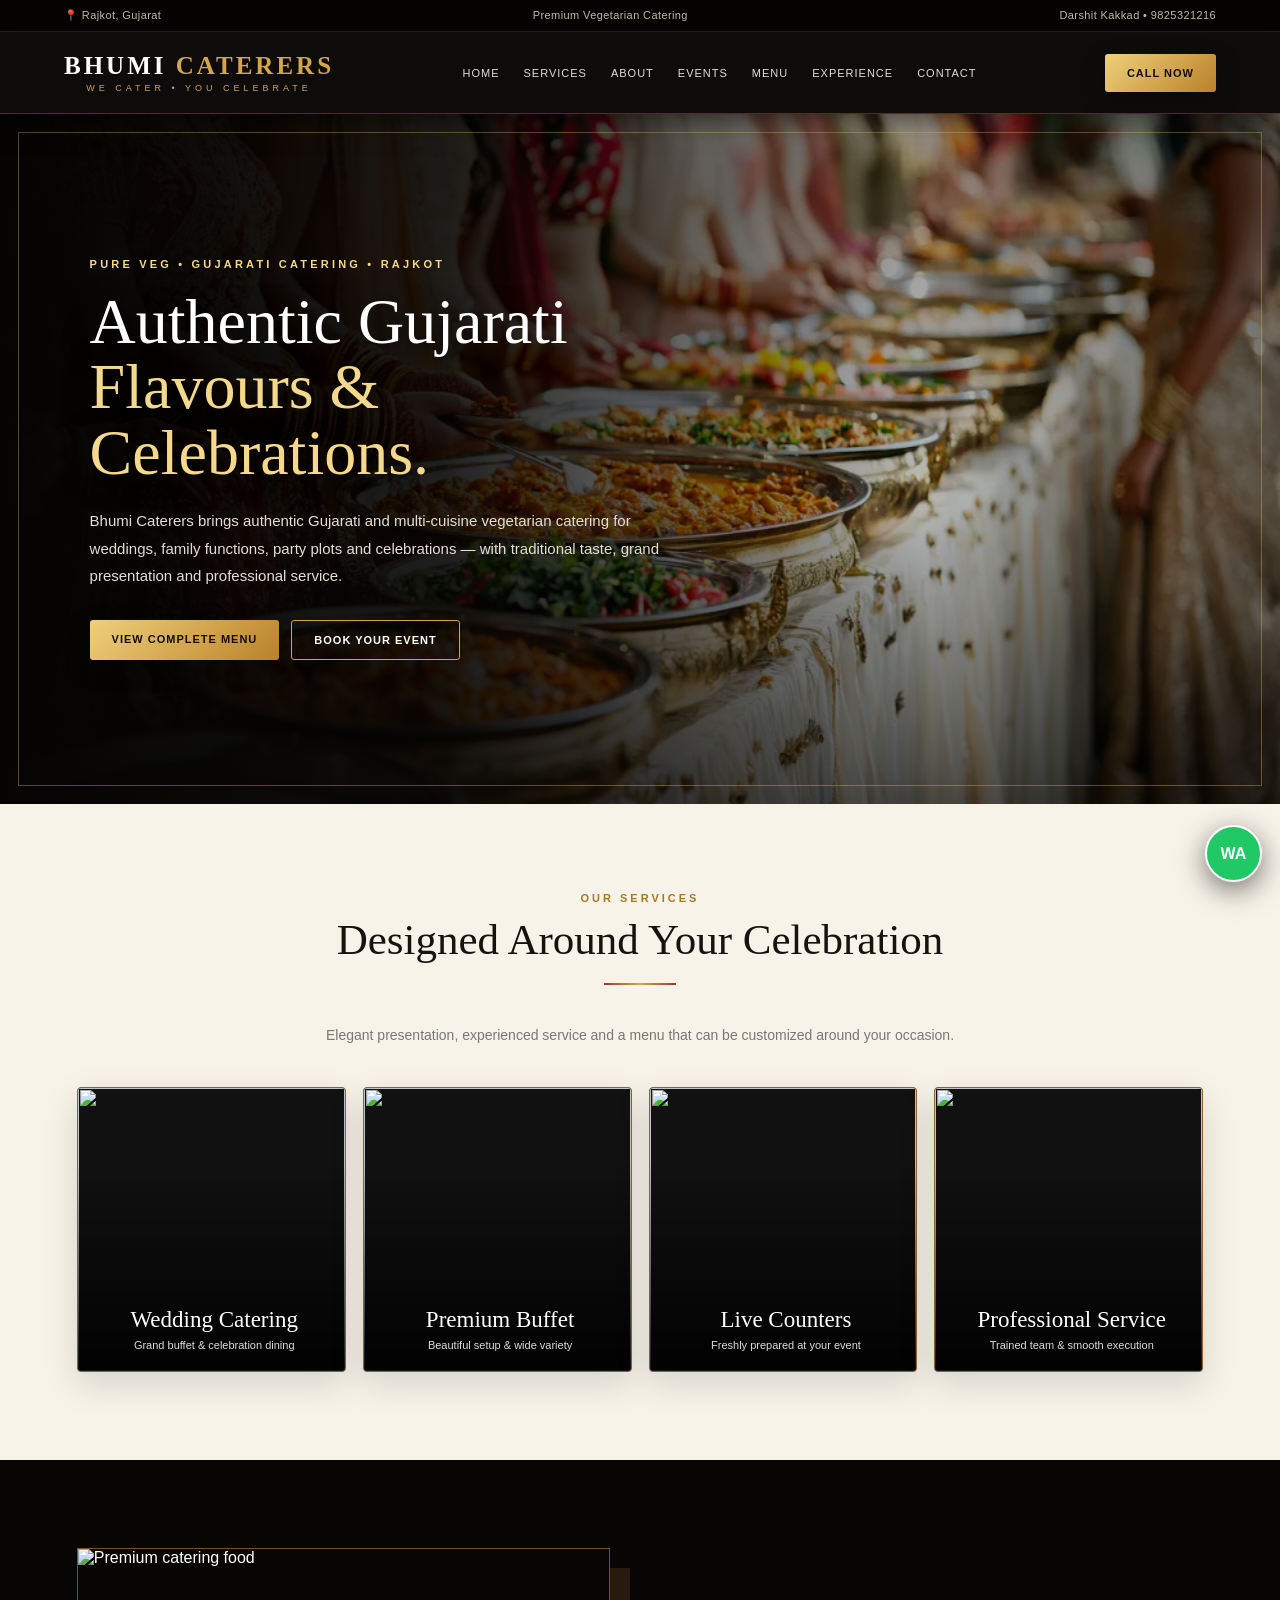
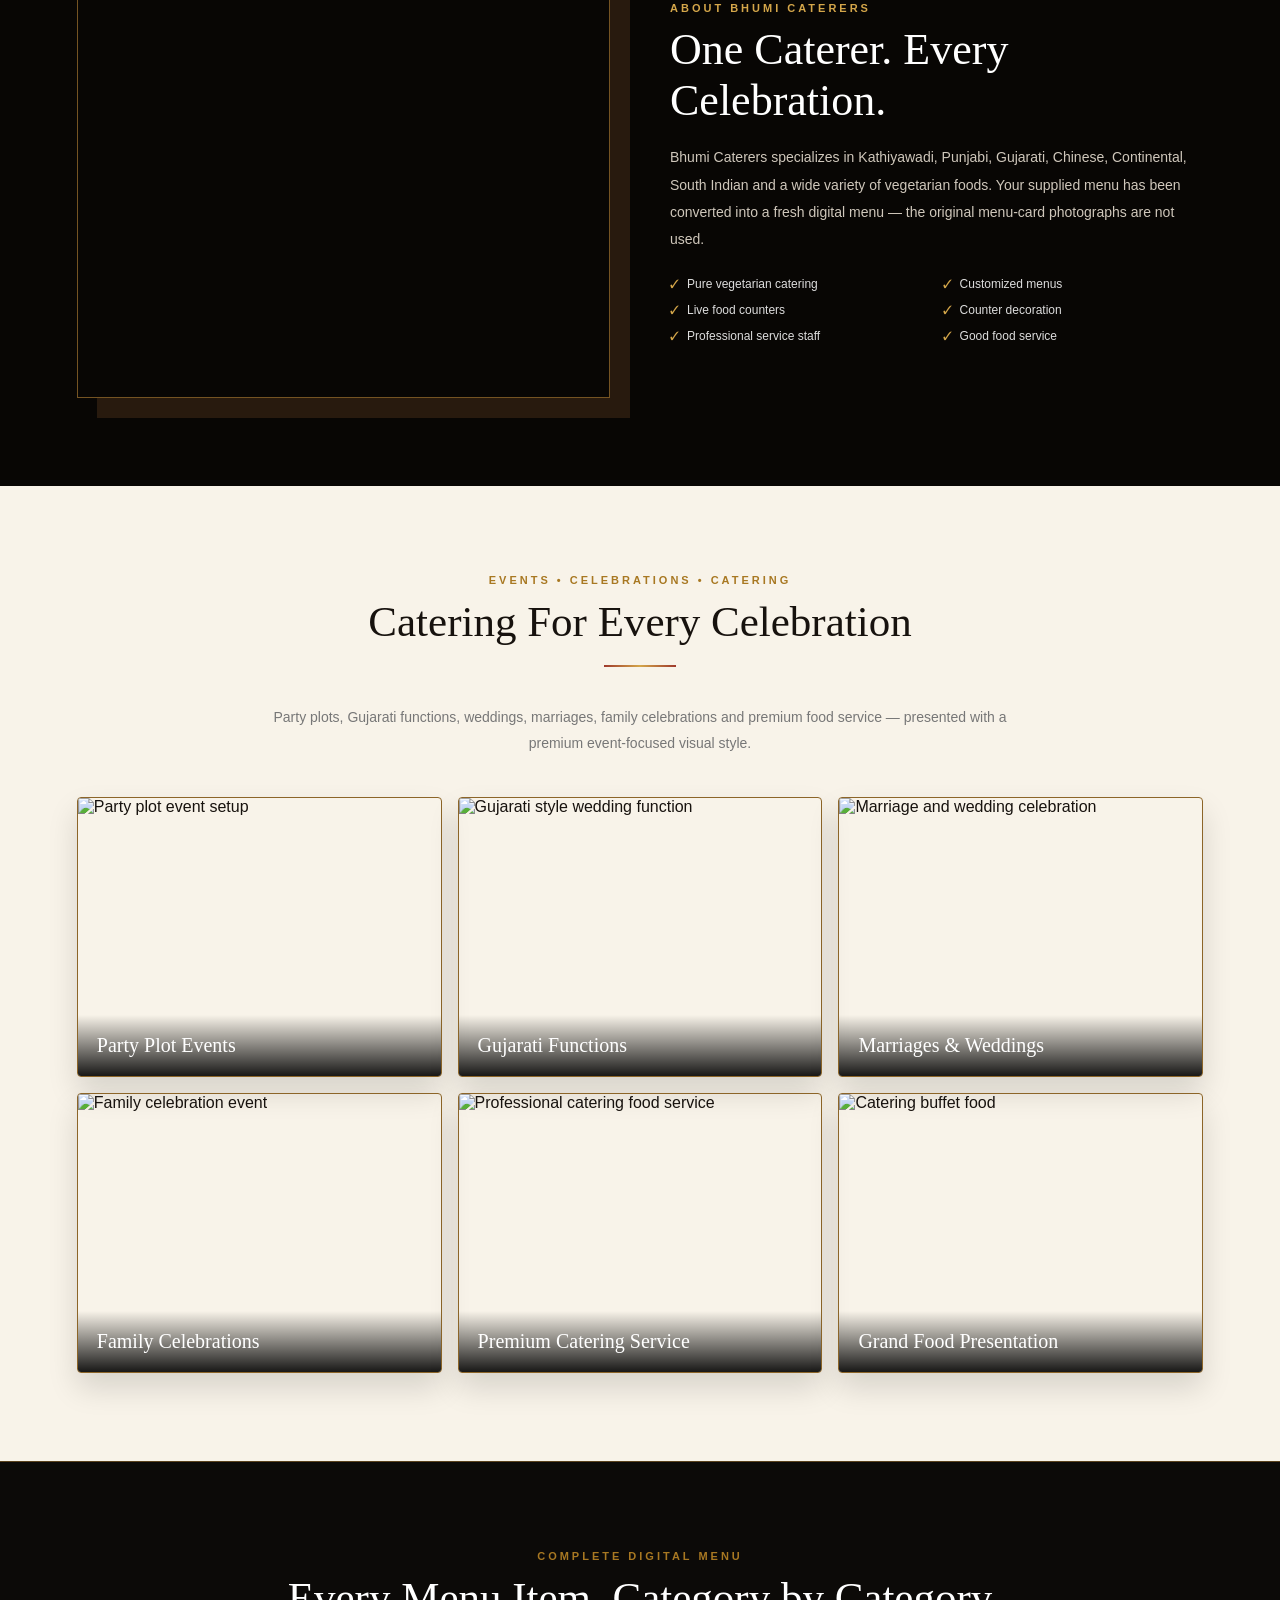
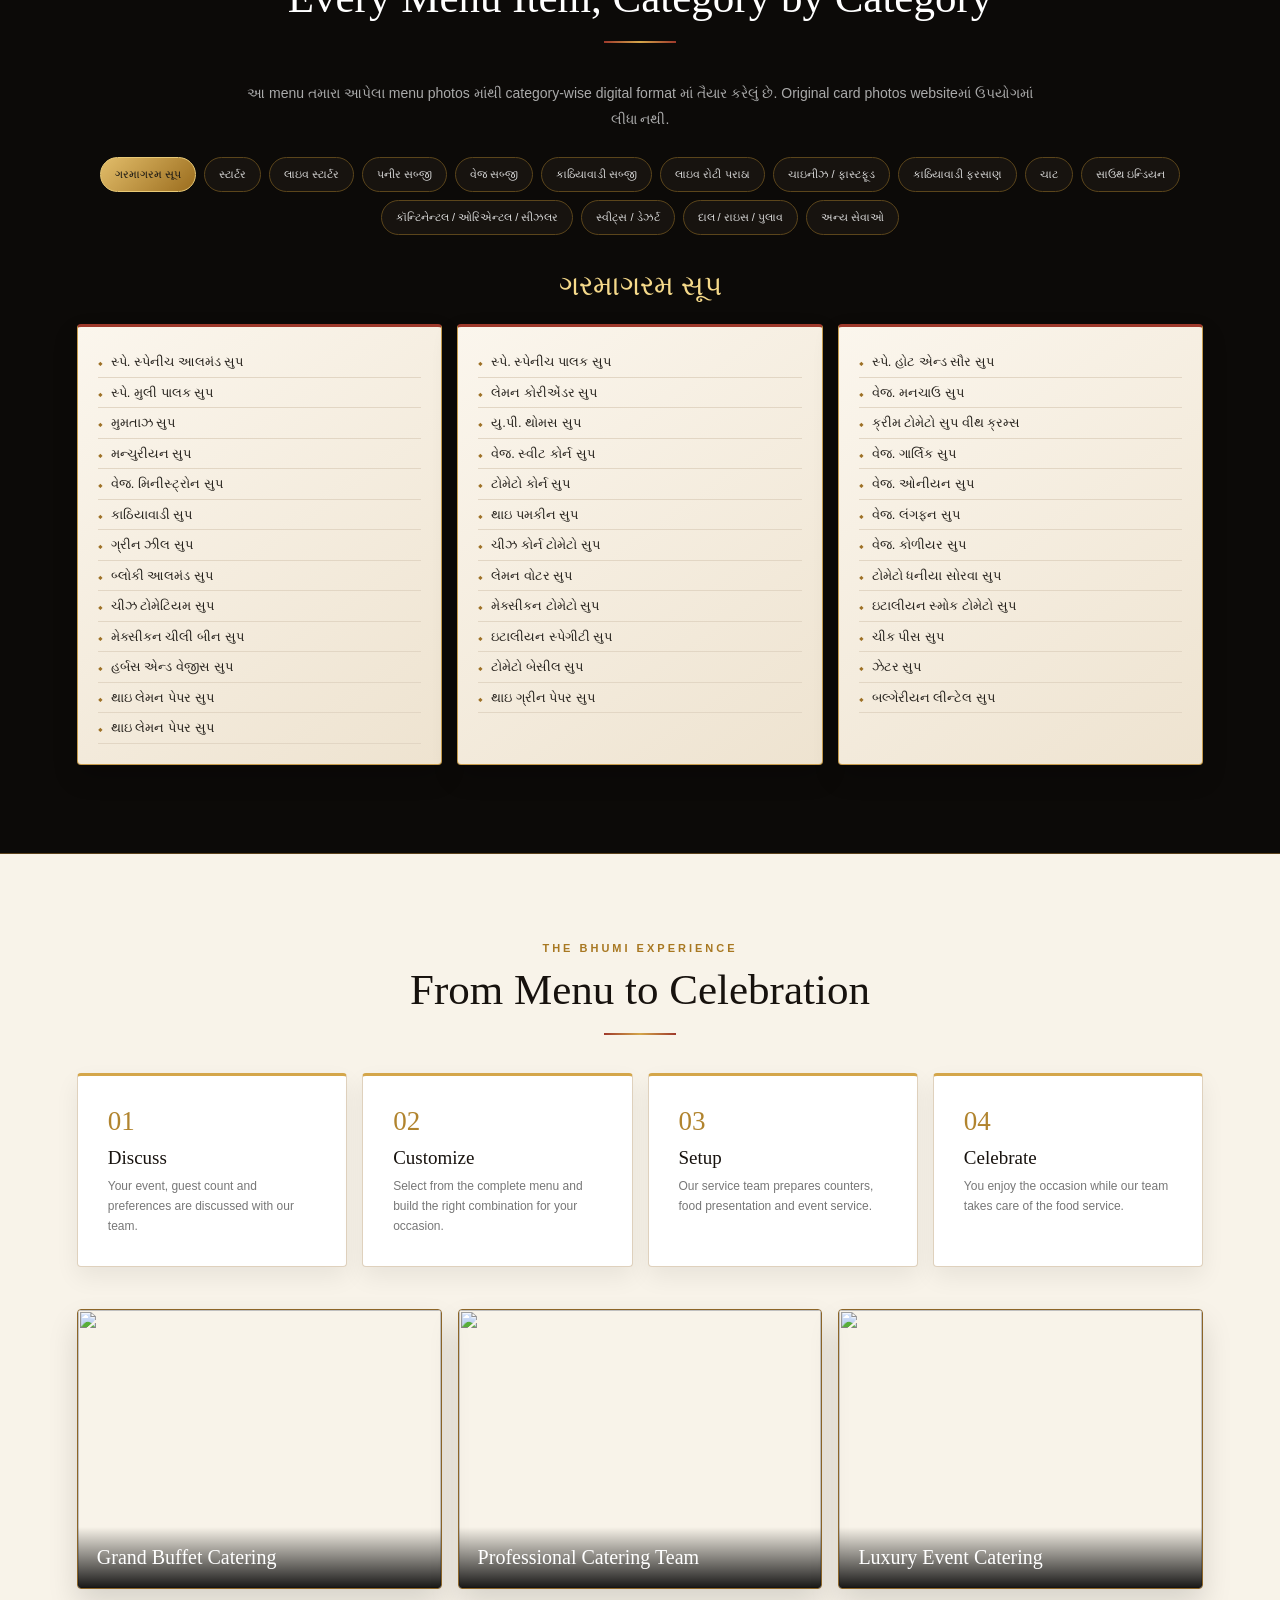
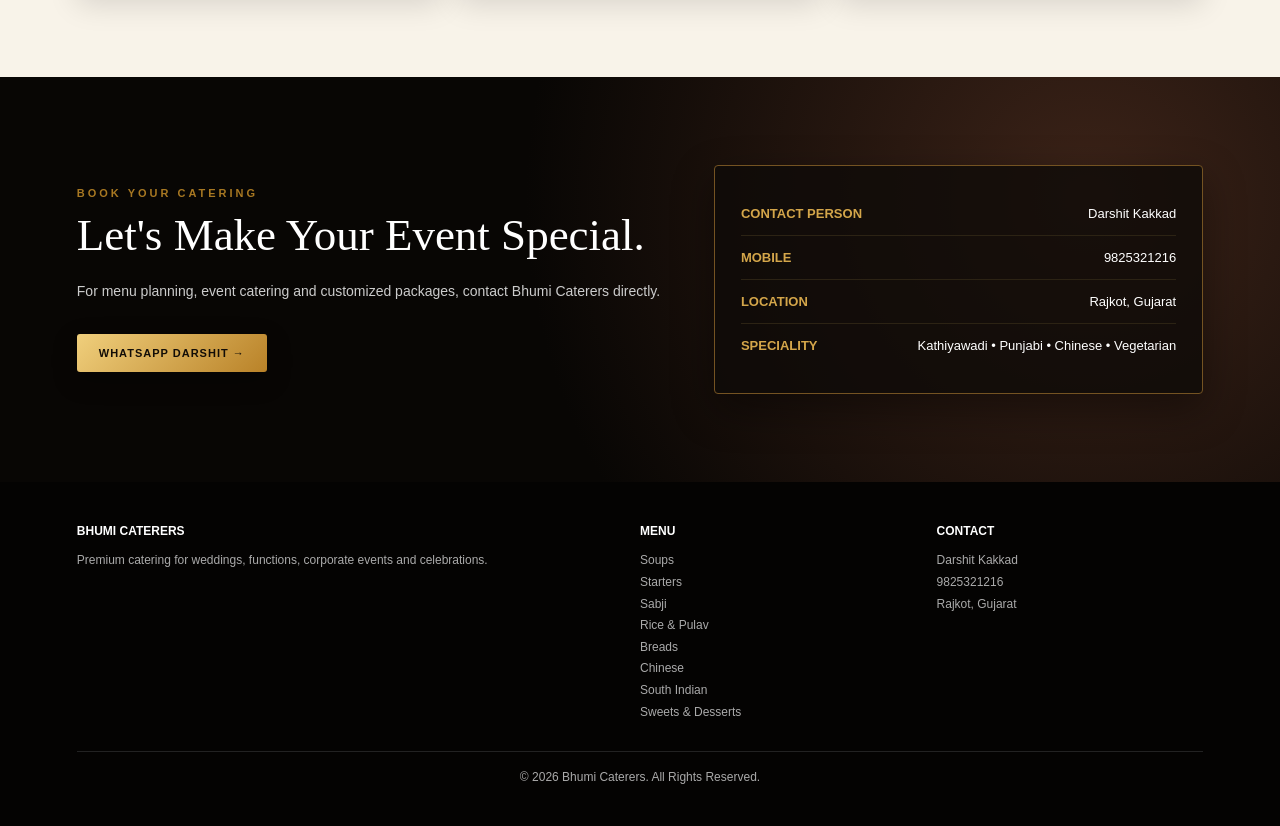
==== index.html @ 07ec1c2b "Add files via upload" ====
<!doctype html>
<html lang="gu">
<head>
<meta charset="utf-8">
<meta name="viewport" content="width=device-width,initial-scale=1">
<title>Bhumi Caterers | Premium Catering</title>
<meta name="description" content="Bhumi Caterers - Premium catering for weddings, functions, corporate events and celebrations.">
<style>
:root{--bg:#080604;--panel:#100d09;--cream:#f8f3e9;--gold:#d4a64a;--gold2:#f5d98a;--red:#681f19;--red2:#9e392b;--muted:#a9a39a;--line:#5a411c;--white:#fff}
*{box-sizing:border-box;margin:0;padding:0}
html{scroll-behavior:smooth}
body{font-family:Arial,sans-serif;background:var(--cream);color:#17120e}
a{color:inherit;text-decoration:none}
.top{background:#050403;color:#c8bda9;padding:9px 5%;display:flex;justify-content:space-between;font-size:11px;letter-spacing:.4px;border-bottom:1px solid #2b2115}
header{height:82px;position:sticky;top:0;z-index:30;background:rgba(7,5,3,.97);color:#fff;border-bottom:1px solid #4c3517;display:flex;align-items:center;justify-content:space-between;padding:0 5%;box-shadow:0 5px 25px #0008}
.logo{font:700 25px Georgia;letter-spacing:3px;color:#fff}.logo span{color:var(--gold)}
.logo small{display:block;text-align:center;color:#c9a45a;font:9px Arial;letter-spacing:4px;margin-top:3px}
nav{display:flex;gap:24px;font-size:11px;letter-spacing:1px}nav a{color:#ddd}nav a:hover{color:var(--gold)}
.btn{display:inline-block;background:linear-gradient(135deg,#f0cf7c,#b98228);color:#120d07;padding:13px 22px;border-radius:3px;font-weight:800;font-size:11px;letter-spacing:1px;box-shadow:0 8px 25px #0005}
.hero{min-height:690px;position:relative;display:flex;align-items:center;color:#fff;overflow:hidden;background:#000}
.hero img{position:absolute;inset:0;width:100%;height:100%;object-fit:cover;filter:saturate(1.08) contrast(1.04)}
.hero:after{content:"";position:absolute;inset:0;background:linear-gradient(90deg,#050403 0%,rgba(5,4,3,.88) 35%,rgba(5,4,3,.28) 72%,rgba(5,4,3,.52) 100%),linear-gradient(0deg,rgba(0,0,0,.55),transparent 45%,rgba(0,0,0,.2))}
.hero:before{content:"";position:absolute;inset:18px;border:1px solid rgba(235,197,113,.35);z-index:2;pointer-events:none}
.heroContent{position:relative;z-index:3;width:62%;padding:95px 7%}
.kicker{color:var(--gold2);letter-spacing:4px;font-size:11px;font-weight:bold}
h1{font:64px/1.02 Georgia;margin:19px 0 22px;text-shadow:0 4px 30px #000}
h1 span{color:var(--gold2)}
.hero p{color:#e4ded5;line-height:1.85;max-width:610px;font-size:15px}
.actions{display:flex;gap:12px;margin-top:30px;flex-wrap:wrap}
.outline{background:transparent;color:#fff;border:1px solid #d1a34b;box-shadow:none}
.section{padding:88px 6%}.dark{background:var(--bg);color:#fff}.center{text-align:center}
.eyebrow{color:#a87822;letter-spacing:3px;font-size:11px;font-weight:bold}.dark .eyebrow{color:var(--gold)}
.title{font:43px Georgia;margin:11px 0 15px}.sub{max-width:790px;margin:auto;color:#777;font-size:14px;line-height:1.85}
.goldline{width:72px;height:2px;background:linear-gradient(90deg,var(--red2),var(--gold),var(--red2));margin:19px auto 38px}
.services{display:grid;grid-template-columns:repeat(4,1fr);gap:17px;margin-top:38px}
.service{position:relative;height:285px;overflow:hidden;border-radius:4px;color:#fff;border:1px solid #8a642a;background:#111;box-shadow:0 12px 35px #0002}
.service img{width:100%;height:100%;object-fit:cover;transition:.55s;filter:saturate(1.1) contrast(1.05)}.service:hover img{transform:scale(1.08)}
.service:after{content:"";position:absolute;inset:0;background:linear-gradient(transparent 25%,rgba(0,0,0,.9))}
.service div{position:absolute;z-index:2;left:21px;right:15px;bottom:20px}.service h3{font:23px Georgia;margin-bottom:6px}.service p{font-size:11px;color:#ddd}
.about{display:grid;grid-template-columns:1fr 1fr;gap:60px;align-items:center}
.about img{width:100%;height:450px;object-fit:cover;border:1px solid #745322;box-shadow:20px 20px 0 #281a0e}
.about h2{font:44px Georgia;margin:10px 0 18px}.about p{line-height:1.95;color:#cfc7bb;font-size:14px}
.points{display:grid;grid-template-columns:1fr 1fr;gap:12px;margin-top:24px;font-size:12px;color:#ddd}.points div:before{content:"✓";color:var(--gold);margin-right:8px}
.menuWrap{background:#0c0a08;color:#fff;border-top:1px solid #5b421d;border-bottom:1px solid #5b421d}
.tabs{display:flex;gap:8px;justify-content:center;flex-wrap:wrap;margin:25px auto 35px;max-width:1100px}
.tab{border:1px solid #5b451b;background:#17130f;color:#ddd;border-radius:20px;padding:10px 14px;font-size:11px;cursor:pointer;transition:.2s}
.tab.active,.tab:hover{background:linear-gradient(135deg,#e2bd6a,#9b6d1e);color:#111;border-color:#e8c976}
.menuPanel{display:none;max-width:1250px;margin:auto}.menuPanel.show{display:block}
.menuPanel h3{text-align:center;color:var(--gold2);font:28px Georgia;margin-bottom:21px}
.menuGrid{display:grid;grid-template-columns:repeat(3,1fr);gap:15px}
.menuCard{background:linear-gradient(145deg,#fbf6ed,#eee3d0);color:#24201b;border-radius:4px;border:1px solid #c69b4c;border-top:3px solid var(--red2);padding:20px;box-shadow:0 12px 25px #0003}
.menuCard ul{columns:1;list-style:none}.menuCard li{font-family:Arial,sans-serif;font-size:13px;line-height:1.5;padding:5px 0;border-bottom:1px solid #e2d6c4}
.menuCard li:before{content:"◆";font-size:6px;color:#9d7025;margin-right:8px}
.visuals{display:grid;grid-template-columns:repeat(3,1fr);gap:16px;margin-top:42px}.eventGallery{margin-top:40px}
.visual{height:280px;position:relative;overflow:hidden;border-radius:4px;border:1px solid #8c6528;box-shadow:0 15px 30px #0002}.visual img{width:100%;height:100%;object-fit:cover;transition:.5s}.visual:hover img{transform:scale(1.06)}
.visual span{position:absolute;bottom:0;left:0;right:0;padding:19px;color:#fff;background:linear-gradient(transparent,rgba(0,0,0,.9));font:20px Georgia}
.steps{display:grid;grid-template-columns:repeat(4,1fr);gap:15px;margin-top:38px}
.step{padding:30px;background:#fff;border:1px solid #dfd1bd;border-top:3px solid var(--gold);border-radius:4px;box-shadow:0 10px 25px #0001}
.step b{display:block;color:#b1842e;font:27px Georgia;margin-bottom:10px}.step h3{font:19px Georgia;margin-bottom:8px}.step p{font-size:12px;color:#777;line-height:1.65}
.contact{background:radial-gradient(circle at 85% 30%,#3c2318,#080604 50%);color:#fff;display:grid;grid-template-columns:1.2fr 1fr;gap:50px;align-items:center}
.contact h2{font:45px Georgia;margin:10px 0 18px}.contact p{color:#ccc;line-height:1.8;font-size:14px}
.contactBox{border:1px solid #745322;background:#0e0b08cc;padding:26px;border-radius:4px;box-shadow:0 15px 40px #0006}
.row{display:flex;justify-content:space-between;gap:15px;padding:14px 0;border-bottom:1px solid #2c2314;font-size:13px}.row:last-child{border:0}.row b{color:var(--gold)}
footer{background:#040302;color:#aaa;padding:42px 6%;font-size:12px}.foot{display:grid;grid-template-columns:2fr 1fr 1fr;gap:30px}.foot h4{color:#fff;margin-bottom:12px}.foot p{line-height:1.8}.copy{border-top:1px solid #222;margin-top:28px;padding-top:18px;text-align:center}
.wa{position:fixed;right:18px;bottom:18px;width:57px;height:57px;border-radius:50%;background:#20c866;color:#fff;display:grid;place-items:center;font-weight:bold;z-index:40;box-shadow:0 8px 28px #0008;border:2px solid #fff}
@media(max-width:900px){nav{display:none}.heroContent{width:80%}.services{grid-template-columns:1fr 1fr}.about,.contact{grid-template-columns:1fr}.menuGrid{grid-template-columns:1fr 1fr}.steps{grid-template-columns:1fr 1fr}}
@media(max-width:600px){.top span:nth-child(2){display:none}header{height:70px}.logo{font-size:20px}.hero{min-height:680px}.heroContent{width:100%;padding:65px 7% 180px}h1{font-size:42px}.services,.menuGrid,.visuals,.steps,.foot{grid-template-columns:1fr}.section{padding:58px 5%}.title{font-size:33px}.about img{height:280px}.hero:before{inset:10px}}

/* Indian Gujarati catering hero refinement */
.hero img{object-position:center center;filter:saturate(1.18) contrast(1.06)}
.heroContent{max-width:760px}
.hero .kicker{letter-spacing:3.2px}
.hero h1{max-width:680px}
@media(max-width:600px){
  .hero img{object-position:58% center}
  .heroContent{padding-top:75px}
  .hero p{font-size:14px;line-height:1.75}
}
</style>
</head>
<body>
<div class="top"><span>📍 Rajkot, Gujarat</span><span>Premium Vegetarian Catering</span><span>Darshit Kakkad • 9825321216</span></div>
<header>
<a class="logo" href="#home">BHUMI <span>CATERERS</span><small>WE CATER • YOU CELEBRATE</small></a>
<nav><a href="#home">HOME</a><a href="#services">SERVICES</a><a href="#about">ABOUT</a><a href="#events">EVENTS</a><a href="#menu">MENU</a><a href="#experience">EXPERIENCE</a><a href="#contact">CONTACT</a></nav>
<a class="btn" href="tel:+919825321216">CALL NOW</a>
</header>

<section class="hero" id="home">
<img src="hero-gujarati-catering.webp" alt="Indian Gujarati vegetarian catering buffet">
<div class="heroContent"><div class="kicker">PURE VEG • GUJARATI CATERING • RAJKOT</div>
<h1>Authentic Gujarati<br><span>Flavours & Celebrations.</span></h1>
<p>Bhumi Caterers brings authentic Gujarati and multi-cuisine vegetarian catering for weddings, family functions, party plots and celebrations — with traditional taste, grand presentation and professional service.</p>
<div class="actions"><a class="btn" href="#menu">VIEW COMPLETE MENU</a><a class="btn outline" href="#contact">BOOK YOUR EVENT</a></div></div>
</section>

<section class="section center" id="services">
<div class="eyebrow">OUR SERVICES</div><h2 class="title">Designed Around Your Celebration</h2><div class="goldline"></div>
<p class="sub">Elegant presentation, experienced service and a menu that can be customized around your occasion.</p>
<div class="services">
<div class="service"><img src="https://images.pexels.com/photos/24863057/pexels-photo-24863057.jpeg?auto=compress&cs=tinysrgb&w=1200"><div><h3>Wedding Catering</h3><p>Grand buffet & celebration dining</p></div></div>
<div class="service"><img src="https://images.pexels.com/photos/4959845/pexels-photo-4959845.jpeg?auto=compress&cs=tinysrgb&w=1200"><div><h3>Premium Buffet</h3><p>Beautiful setup & wide variety</p></div></div>
<div class="service"><img src="https://images.pexels.com/photos/12253092/pexels-photo-12253092.jpeg?auto=compress&cs=tinysrgb&w=1200"><div><h3>Live Counters</h3><p>Freshly prepared at your event</p></div></div>
<div class="service"><img src="https://images.pexels.com/photos/7648322/pexels-photo-7648322.jpeg?auto=compress&cs=tinysrgb&w=1200"><div><h3>Professional Service</h3><p>Trained team & smooth execution</p></div></div>
</div>
</section>

<section class="section dark" id="about">
<div class="about"><img src="https://images.pexels.com/photos/4007053/pexels-photo-4007053.jpeg?auto=compress&cs=tinysrgb&w=1200" alt="Premium catering food"><div>
<div class="eyebrow">ABOUT BHUMI CATERERS</div><h2>One Caterer. Every Celebration.</h2>
<p>Bhumi Caterers specializes in Kathiyawadi, Punjabi, Gujarati, Chinese, Continental, South Indian and a wide variety of vegetarian foods. Your supplied menu has been converted into a fresh digital menu — the original menu-card photographs are not used.</p>
<div class="points"><div>Pure vegetarian catering</div><div>Customized menus</div><div>Live food counters</div><div>Counter decoration</div><div>Professional service staff</div><div>Good food service</div></div>
</div></div>
</section>


<section class="section" id="events">
<div class="center">
<div class="eyebrow">EVENTS • CELEBRATIONS • CATERING</div>
<h2 class="title">Catering For Every Celebration</h2>
<div class="goldline"></div>
<p class="sub">Party plots, Gujarati functions, weddings, marriages, family celebrations and premium food service — presented with a premium event-focused visual style.</p>
</div>
<div class="visuals eventGallery">
<div class="visual"><img src="https://images.pexels.com/photos/12876485/pexels-photo-12876485.jpeg?auto=compress&cs=tinysrgb&w=1600" alt="Party plot event setup"><span>Party Plot Events</span></div>
<div class="visual"><img src="https://images.pexels.com/photos/37416036/pexels-photo-37416036.jpeg?auto=compress&cs=tinysrgb&w=1600" alt="Gujarati style wedding function"><span>Gujarati Functions</span></div>
<div class="visual"><img src="https://images.pexels.com/photos/37976939/pexels-photo-37976939.jpeg?auto=compress&cs=tinysrgb&w=1600" alt="Marriage and wedding celebration"><span>Marriages & Weddings</span></div>
<div class="visual"><img src="https://images.pexels.com/photos/12876485/pexels-photo-12876485.jpeg?auto=compress&cs=tinysrgb&w=1600" alt="Family celebration event"><span>Family Celebrations</span></div>
<div class="visual"><img src="https://images.pexels.com/photos/17878224/pexels-photo-17878224.jpeg?auto=compress&cs=tinysrgb&w=1600" alt="Professional catering food service"><span>Premium Catering Service</span></div>
<div class="visual"><img src="https://images.pexels.com/photos/31970807/pexels-photo-31970807.jpeg?auto=compress&cs=tinysrgb&w=1600" alt="Catering buffet food"><span>Grand Food Presentation</span></div>
</div>
</section>
<section class="section menuWrap" id="menu">
<div class="center"><div class="eyebrow">COMPLETE DIGITAL MENU</div><h2 class="title">Every Menu Item, Category by Category</h2><div class="goldline"></div>
<p class="sub" style="color:#aaa">આ menu તમારા આપેલા menu photos માંથી category-wise digital format માં તૈયાર કરેલું છે. Original card photos websiteમાં ઉપયોગમાં લીધા નથી.</p></div>
<div class="tabs"><button class="tab active" onclick="openMenu(0)">ગરમાગરમ સૂપ</button><button class="tab " onclick="openMenu(1)">સ્ટાર્ટર</button><button class="tab " onclick="openMenu(2)">લાઇવ સ્ટાર્ટર</button><button class="tab " onclick="openMenu(3)">પનીર સબ્જી</button><button class="tab " onclick="openMenu(4)">વેજ સબ્જી</button><button class="tab " onclick="openMenu(5)">કાઠિયાવાડી સબ્જી</button><button class="tab " onclick="openMenu(6)">લાઇવ રોટી પરાઠા</button><button class="tab " onclick="openMenu(7)">ચાઇનીઝ / ફાસ્ટફૂડ</button><button class="tab " onclick="openMenu(8)">કાઠિયાવાડી ફરસાણ</button><button class="tab " onclick="openMenu(9)">ચાટ</button><button class="tab " onclick="openMenu(10)">સાઉથ ઇન્ડિયન</button><button class="tab " onclick="openMenu(11)">કૉન્ટિનેન્ટલ / ઓરિએન્ટલ / સીઝલર</button><button class="tab " onclick="openMenu(12)">સ્વીટ્સ / ડેઝર્ટ</button><button class="tab " onclick="openMenu(13)">દાલ / રાઇસ / પુલાવ</button><button class="tab " onclick="openMenu(14)">અન્ય સેવાઓ</button></div>
<section class="menuPanel show" id="panel0"><h3>ગરમાગરમ સૂપ</h3><div class="menuGrid"><div class="menuCard"><ul><li>સ્પે. સ્પેનીચ આલમંડ સુપ</li><li>સ્પે. મુલી પાલક સુપ</li><li>મુમતાઝ સુપ</li><li>મન્ચુરીયન સુપ</li><li>વેજ. મિનીસ્ટ્રોન સુપ</li><li>કાઠિયાવાડી સુપ</li><li>ગ્રીન ઝીલ સુપ</li><li>બ્લોકી આલમંડ સુપ</li><li>ચીઝ ટોમેટિયમ સુપ</li><li>મેક્સીકન ચીલી બીન સુપ</li><li>હર્બસ એન્ડ વેજીસ સુપ</li><li>થાઇ લેમન પેપર સુપ</li><li>થાઇ લેમન પેપર સુપ</li></ul></div><div class="menuCard"><ul><li>સ્પે. સ્પેનીચ પાલક સુપ</li><li>લેમન કોરીએંડર સુપ</li><li>યુ.પી. થોમસ સુપ</li><li>વેજ. સ્વીટ કોર્ન સુપ</li><li>ટોમેટો કોર્ન સુપ</li><li>થાઇ પમકીન સુપ</li><li>ચીઝ કોર્ન ટોમેટો સુપ</li><li>લેમન વોટર સુપ</li><li>મેક્સીકન ટોમેટો સુપ</li><li>ઇટાલીયન સ્પેગીટી સુપ</li><li>ટોમેટો બેસીલ સુપ</li><li>થાઇ ગ્રીન પેપર સુપ</li></ul></div><div class="menuCard"><ul><li>સ્પે. હોટ એન્ડ સૌર સુપ</li><li>વેજ. મનચાઉ સુપ</li><li>ક્રીમ ટોમેટો સુપ વીથ ક્રમ્સ</li><li>વેજ. ગાર્લિક સુપ</li><li>વેજ. ઓનીયન સુપ</li><li>વેજ. લંગફન સુપ</li><li>વેજ. કોળીયર સુપ</li><li>ટોમેટો ધનીયા સોરવા સુપ</li><li>ઇટાલીયન સ્મોક ટોમેટો સુપ</li><li>ચીક પીસ સુપ</li><li>ઝેટર સુપ</li><li>બલ્ગેરીયન લીન્ટેલ સુપ</li></ul></div></div></section><section class="menuPanel " id="panel1"><h3>સ્ટાર્ટર</h3><div class="menuGrid"><div class="menuCard"><ul><li>ગાર્લિક બ્રેડ</li><li>અમેરીકન કોર્ન ચીઝ બોલ્સ</li><li>પનીર પકોડી</li><li>ચીલીકોર્ન કેન</li><li>ડ્રાયફૂટ (કાજુ, બદામ, પિસ્તા)</li><li>મેક્સીકન ડીલાઇટ</li><li>જલપરી</li></ul></div><div class="menuCard"><ul><li>કોસ્ટીની</li><li>ચિડીયા સમોસા</li><li>મેક્સીકન રોલ</li><li>ચીઝ ચેરી પાઇનેપલ સ્ટીક</li><li>મેક્સીકન રેફીટોસ એરોઝ</li><li>ગાર્ડન સ્કેલેટ</li><li>મલેશીયન રોલ</li></ul></div><div class="menuCard"><ul><li>જલેપિનો પોટેટો</li><li>ક્વોસાડિલાસ</li><li>ચીઝ પનીર બોલ</li><li>મેક્સીકન રગડા વીથ ટીક્કી</li><li>કાશ્મીરી કબાબ</li><li>સ્પેનીચ ચીઝ બોલ</li></ul></div></div></section><section class="menuPanel " id="panel2"><h3>લાઇવ સ્ટાર્ટર</h3><div class="menuGrid"><div class="menuCard"><ul><li>લાઇવ રોસ્ટેડ શાંઘાઇ કબાબ</li><li>ક્રિસ્પી બેબી પોટેટો (બોમ્બે)</li><li>લાઇવ ચિડીયા સમોસા</li><li>મેક્સીકન ચીઝી પાઉચીસ</li><li>રોસ્ટેડ પનીર બારબેક્યુ</li><li>તીલ કબાબ</li><li>મસાલા ચીઝી પોપર્સ</li><li>કીમી બ્રેડ રોલ</li><li>કોટેજ ચીઝી કોક્યુટસ</li><li>કોકટેઇલ ટોસ્ટેડસ</li><li>ઇન્ડોનેશીયન સાટે</li><li>બ્યૂરી ટોસ</li><li>સીકલીન બુસેટો</li></ul></div><div class="menuCard"><ul><li>લાઇવ ચાઇના બાદામ</li><li>લાઇવ હરાભરા કબાબ</li><li>જલેપિનો ચીઝી પાઉચીસ</li><li>ઇટાલીયન વોલ્વો</li><li>ચીઝ મીલેનિયમ</li><li>પોટેટો વેજીસ</li><li>રેપ એન રોલ</li><li>હર્બસ ચીઝી બોલ્સ</li><li>મેક્સીકન ટાકોઝ</li><li>થાઇ કોર્ન ક્રેકર્સ</li><li>મેક્સીકન નાચોઝ વીથ ચીઝ સોસ</li><li>એક્સોટીકા</li></ul></div><div class="menuCard"><ul><li>લાઇવ પનીર ચીલી</li><li>ઇટાલીયન સ્ટફ પોટેટો</li><li>લાઇવ વેજ. બુલેટ</li><li>ગ્રીક બોમ્બ બ્લાસ્ટ</li><li>વેજ. કેન્ડી</li><li>મેક્સીકન ક્લેઝોન</li><li>વેજી. બેસીલ બોલ્સ</li><li>મિની બર્ગર</li><li>થાઇ કોર્ન શ્રાઇટીસ</li><li>મેક્સીકન શી બીન ટિક્કી</li><li>થાઇરિયાકી કોટેજ ચીઝી</li><li>લેબેનીસ કીવી</li></ul></div></div></section><section class="menuPanel " id="panel3"><h3>પનીર સબ્જી</h3><div class="menuGrid"><div class="menuCard"><ul><li>પનીર મટર ફ્લાવર કોરમા (યલો ગ્રેવી)</li><li>તવા પનીર ચીલી (યલો ગ્રેવી)</li><li>સ્પે. કાજુ કરી</li><li>પનીર પસંદા</li><li>પનીર મુગલાઇ</li><li>પનીર શાહી મેવા</li><li>પનીર સીઝલર</li><li>પનીર મહારાજા</li><li>પનીર ટીકા મસાલા</li><li>પનીર બટર મસાલા</li></ul></div><div class="menuCard"><ul><li>પનીર પેશાવરી (કાજુ ગ્રેવી)</li><li>ચીઝ પનીર બોલ મસાલા (ગ્રેવી)</li><li>પનીર ટકાટક</li><li>પનીર હાંડી</li><li>પનીર મલાઇ કોફ્તા (સ્વીટ)</li><li>પનીર મખનવાલા</li><li>પનીર મખની</li><li>પનીર લોંગ લતા</li><li>પાલક પનીર</li></ul></div><div class="menuCard"><ul><li>પનીર બહાર કેશરી મસાલા (કેશરી ગ્રેવી)</li><li>પનીર ખોયા કાજુ (સ્વીટ મીડિયમ)</li><li>પનીર પતિયાલા</li><li>પનીર લવાબદાર</li><li>પનીર મેથી મટર મલાઇ</li><li>પનીર ભુજ</li><li>પનીર મોતી મલાઇ</li><li>પનીર દિલબહાર</li><li>પાલક પનીર કોર્ન કેપ્સીકમ</li></ul></div></div></section><section class="menuPanel " id="panel4"><h3>વેજ સબ્જી</h3><div class="menuGrid"><div class="menuCard"><ul><li>વેજ. રીમઝીમ</li><li>વેજ. સુનહેરી ડાય (વ્હાઇટ ગ્રેવી)</li><li>વેજ. હૈદરાબાદી ગ્રીન</li><li>વેજ. સીંગાપુરી (સ્પાઇસી)</li><li>વેજ. પુરી</li><li>વેજ. હરિયાલી ગ્રીન</li></ul></div><div class="menuCard"><ul><li>વેજ. મિલીજુલી (સ્પાઇસી)</li><li>વેજ. જાલફાય (રેડ ગ્રેવી)</li><li>વેજ. વિન્ટર સ્પે. (બ્રાઉન)</li><li>વેજ. તાજમહાલ</li><li>વેજ. કોહપૂરી</li><li>વેજ. સેફોની (જ્વાઉન ગ્રેવી)</li></ul></div><div class="menuCard"><ul><li>વેજ. પનીર રસીલી</li><li>વેજ. મટર મશરૂમ મસાલા</li><li>વેજ. ખોજામ્બો</li><li>વેજ. તવા મહેફીલ</li><li>વેજ. કડાઇ</li><li>વેજ. ખીમા મસાલા</li></ul></div></div></section><section class="menuPanel " id="panel5"><h3>કાઠિયાવાડી સબ્જી</h3><div class="menuGrid"><div class="menuCard"><ul><li>સ્પે. કાઠીયાવાડી ઉધીયું</li><li>પંચ કઠોળ</li><li>સ્પે. મકાઇ, મૂઠીયા, વટાણા</li><li>ભરેલા રીંગણ બટાકા મીક્સ</li></ul></div><div class="menuCard"><ul><li>સ્પે. મીની ઉધીયું</li><li>સ્પે. કાજુ ગાઠાયા</li><li>સ્પે. સેવ ટમેટા</li></ul></div><div class="menuCard"><ul><li>સ્પે. રજવાડી ઢોકળી</li><li>સ્પે. તુરીયા, પાત્રા, વટાણા</li><li>દમ-આલું</li></ul></div></div></section><section class="menuPanel " id="panel6"><h3>લાઇવ રોટી પરાઠા</h3><div class="menuGrid"><div class="menuCard"><ul><li>લાઇવ ફૂલકા રોટી</li><li>સ્પે. સ્વામીનારાયણ રોટી</li><li>મીક્સી રોટી</li><li>બિસ્કીટ ભાખરી</li><li>બટર નાન</li><li>ચીઝ મખ્ખન નાન</li><li>ખાંધારી નાન</li><li>ગુલદસ્તા નાન</li><li>ગાર્લિક કુલ્ચા</li><li>રેશમ પરાઠા</li><li>આલુ સ્ટફ પરાઠા</li></ul></div><div class="menuCard"><ul><li>પુરી</li><li>ધાબા રોટી</li><li>ધનીયા મેથી રોટી</li><li>બાજરી રોટલા</li><li>બટર માલામાલ નાન</li><li>લચ્છા પરાઠા</li><li>કાજુ મસાલા નાન</li><li>ચીલી નાન</li><li>અમૃતસરી કુલ્ચા</li><li>ચીઝ પરાઠા</li><li>પાલક પરાઠા</li></ul></div><div class="menuCard"><ul><li>પરોઠા</li><li>મથુરા રોટી</li><li>મકે-દી-રોટી</li><li>જુવાર રોટલા</li><li>કાશ્મીરી નાન</li><li>ગ્રીન નાન</li><li>રાજસ્થાની નાન</li><li>સ્ટફ મસાલા કુલ્ચા</li><li>બેબી બિસ્કીટ પરાઠા</li><li>વેજ. પરાઠા</li></ul></div></div></section><section class="menuPanel " id="panel7"><h3>ચાઇનીઝ / ફાસ્ટફૂડ</h3><div class="menuGrid"><div class="menuCard"><ul><li>ચાઇનીઝ સમોસા</li><li>હક્કા નુડલ્સ</li><li>મોંગોલિયન નુડલ્સ / પાસ્તા</li><li>ચાઇનીઝ કસાટા</li><li>વેજ. લેજીંગ ફાય</li><li>પનીર ચીઝ ટોસ્ટ</li><li>મેક્સિકન ચોપ્સી</li><li>અરમાની પોટેટો</li><li>માર્ગેરીટા પીત્ઝા</li><li>લાઇવ ઇટાલીયન કુઝ</li><li>ચીઝ ચીલી સેન્ડવીચ</li></ul></div><div class="menuCard"><ul><li>ચાઇનીઝ ભેલ</li><li>વેજ મોમોઝ</li><li>ચીલી ચંગા</li><li>ચાઇનીઝ લીફાફા</li><li>કાશ્મીરી કોકોનટ કલી</li><li>અમેરિકન ચોપ્સી</li><li>તમામ પ્રકારનું ફાસ્ટફૂડ</li><li>રશિયન ટોસ્ટ</li><li>મેક્સીકન પીત્ઝા</li><li>લાઇવ વેજ. ડિલાઇટ</li></ul></div><div class="menuCard"><ul><li>વેજ ચાઉમીન</li><li>સ્પ્રીંગ રોલ</li><li>ચાઇનીઝ લહર</li><li>કાટી રોલ ચાઇનીઝ</li><li>વેજ. રેશમ કબાબ</li><li>ચાઇનીઝ ચોપ્સી</li><li>બટર પોટલી</li><li>લાઇવ ઇટાલીયન પીત્ઝા</li><li>લાઇવ કપલ કંચી</li><li>લાઇવ પાઇનેપલ ટીટબીટ</li></ul></div></div></section><section class="menuPanel " id="panel8"><h3>કાઠિયાવાડી ફરસાણ</h3><div class="menuGrid"><div class="menuCard"><ul><li>મીક્સ ભજીયા</li><li>સમોસા</li><li>ખમણ</li><li>કરાય પાત્રા</li><li>લાઇવ સ્ટીમ ઢોકળા</li><li>ખાંડવી</li></ul></div><div class="menuCard"><ul><li>ખસ્તા કચોરી</li><li>કટલેસ</li><li>ટમટમ</li><li>રસપાત્રા</li><li>લાઇવ પુડલા</li><li>ખુશ્બૂ ગુજરાતકી</li></ul></div><div class="menuCard"><ul><li>હાંડવો</li><li>કચોરી</li><li>કોથમીર કલી</li><li>લાઇવ મૂઠીયા ઢોકળા</li><li>સેવખમણી</li><li>પનીર ચીલા (મગદાળ પુડલા)</li></ul></div></div></section><section class="menuPanel " id="panel9"><h3>ચાટ</h3><div class="menuGrid"><div class="menuCard"><ul><li>સ્પે. જોધપુરી ચાટ</li><li>ગરમ મથુરા ચાટ</li><li>ગરમ રગડા વીથ પેટીસ ચાટ</li><li>રસી ચાટ</li><li>મશરૂમ ચાટ</li></ul></div><div class="menuCard"><ul><li>કોકટેઇલ ચાટ</li><li>ગરમ રગડા વીથ સમોસા ચાટ</li><li>ગરમ રાજસ્થાની રજવાડી ચાટ</li><li>ગરમ બોમ્બે ચોપાટી ચાટ</li><li>કલકત્તી પતા ચાટ</li></ul></div><div class="menuCard"><ul><li>લોજીંગ ચાટ</li><li>દિલ્હી ચાટ</li><li>વેજ. માર્વેલ ચાટ</li><li>ઓરેંજ પાપડી ચાટ</li></ul></div></div></section><section class="menuPanel " id="panel10"><h3>સાઉથ ઇન્ડિયન</h3><div class="menuGrid"><div class="menuCard"><ul><li>સ્પે. સાદા ઢોસા</li><li>સ્પે. મૈસુર મસાલા ઢોસા</li><li>સ્પે. ઢોસા ફ્રાય</li><li>કાંચીપુરમ ઇડલી</li><li>ચટની (ટોમેટો, પાલક, ફૂદીના)</li><li>છોલે પુરી (ભટ્રે)</li><li>ભેલ પુરી</li></ul></div><div class="menuCard"><ul><li>સ્પે. મસાલા ઢોસા</li><li>સ્પે. નુડલ્સ કોર્ન ઢોસા</li><li>લાઇવ ઇડલી</li><li>ઉતપમ (ટોમેટો, ઓનીયન, ચીલી)</li><li>લાઇવ મેંદુવડા</li><li>પાંવભાજી</li><li>સેવ પુરી</li></ul></div><div class="menuCard"><ul><li>સ્પે. રવા ઢોસા</li><li>સ્પે. પાલક પનીર ઢોસા</li><li>સેઝવાન ઇડલી</li><li>સાંભાર</li><li>અપમ</li><li>પાણીપુરી</li><li>દાબેલી બ્રેડ</li></ul></div></div></section><section class="menuPanel " id="panel11"><h3>કૉન્ટિનેન્ટલ / ઓરિએન્ટલ / સીઝલર</h3><div class="menuGrid"><div class="menuCard"><ul><li>બર્મીસ સ્પેગેટી</li><li>કેનેલોની ફ્લોરેન્ટાઇન</li><li>બેક્ડ મુસ્ક્કા</li><li>થાઇ કરી (રેડ / યેલો / ગ્રીન)</li><li>લેબેનીસ ફલાફલ</li><li>ખાઉસ-વે</li><li>જાપાનીઝ ટેપેનીટેકી સીઝલર</li></ul></div><div class="menuCard"><ul><li>મેક્સીકન ટ્રાયો</li><li>બેક્ડ મેકોની પાઇનેપલ</li><li>મોંગોલિયન હોચ પોચ</li><li>સ્વીસ પોટેટો રોસ્ટી વીથ સાલ્સા એન્ડ સૌરકીમ</li><li>લેબેનીસ ફોકસીયા ગ્રીલ</li><li>ઇટાલીયન સીઝલર</li></ul></div><div class="menuCard"><ul><li>કેનેલોની અલફોર્મેજીયો</li><li>બેક્ડ વેજીટેબલ વીથ પાઇનેપલ</li><li>મોંગોલિયન સ્ટીઅર ફાય</li><li>લેબેનીસ સાઉરમા</li><li>લેબેનીસ રાઇસ વીથ લેબેનીસ કરી</li><li>મેક્સીકન સીઝલર</li></ul></div></div></section><section class="menuPanel " id="panel12"><h3>સ્વીટ્સ / ડેઝર્ટ</h3><div class="menuGrid"><div class="menuCard"><ul><li>લાઇવ કાજુ</li><li>લાઇવ રાજભોગ મેસુબ</li><li>બદામ કબાબ</li><li>પંચરત્ન તવા સ્વીટ</li><li>કાજુબદામ સેન્ડવીચ</li><li>લાઇવ કેશર જલેબી</li><li>રેડીમેઇડ ડેરી પ્રોડક્ટસ સ્વીટ્સ</li><li>ચંદ્રકલા</li><li>કાજુ બદામ ટીકી</li></ul></div><div class="menuCard"><ul><li>લાઇવ પિસ્તા ધારી</li><li>રાજસ્થાની માલપુવા</li><li>ઇમરતી ડ્રાયફૂટ</li><li>કાજુ પિસ્તા સેન્ડવીચ</li><li>કાશ્મીરી કોલ્ડ સ્વીટ</li><li>સ્પે. ડ્રાયફૂટ લાડું</li><li>લાઇવ એપલ જલેબી</li><li>બદામ રોટી</li><li>લીલા નારિયેલ હલવો</li></ul></div><div class="menuCard"><ul><li>લાઇવ કાજુ પિસ્તા ધારી</li><li>ઘેવર રબડી</li><li>બદામ પીઝા</li><li>લાઇવ મેરઠ સ્વીટ</li><li>લાઇવ ત્રિવેણીસંગમ કોલ્ડ</li><li>લાઇવ પાઇનેપલ જલેબી</li><li>લાઇવ પનીર જલેબી</li><li>કાજુ રોટી</li><li>શાહી મેવા હલવો</li></ul></div></div></section><section class="menuPanel " id="panel13"><h3>દાલ / રાઇસ / પુલાવ</h3><div class="menuGrid"><div class="menuCard"><ul><li>દાલકફાય</li><li>કાઠિયાવાડી તુવેરદાલ</li><li>મગની છૂટી દાલ</li><li>કાઠિયાવાડી કઢી</li><li>ભીંડાની કઢી</li><li>પ્લેઇન રાઇસ</li><li>તજ-લવીંગ રાઇસ</li><li>કાશ્મીરી પુલાવ રાઇસ</li><li>ઇટાલીયન રિસોટો રાઇસ</li><li>મેક્સીકન સ્પાઇસી રાઇસ</li><li>મશરૂમ વેજ. બિરીયાની</li><li>ઓસ્ટ્રીયન કરી</li></ul></div><div class="menuCard"><ul><li>સ્પે. પંજાબી દાલ તડકા</li><li>પાલક મુગદાલ</li><li>મીક્સ પંચરત્ન દાલ</li><li>વેજ. કઢી</li><li>સ્વામી વેજ. ખીચડી</li><li>પીસ પુલાવ રાઇસ</li><li>ડ્રાયફૂટ રાઇસ</li><li>નવરત્ન પુલાવ રાઇસ</li><li>મેક્સીકન ક્લીનટ્રો રાઇસ</li><li>વેજ. બિરીયાની વીથ કર્ડ</li><li>પનીર વેજ. બિરીયાની</li><li>બેકફાઇડ જાપાનીઝ ગ્રીન્સ</li></ul></div><div class="menuCard"><ul><li>સ્પે. પંજાબી દાલ મખની</li><li>અડદની દાલ</li><li>હૈદરાબાદી દાલ</li><li>મકાઇની કઢી</li><li>સ્ટીમ જીરા રાઇસ</li><li>જીરા રાઇસ</li><li>પાઇનેપલ પુલાવ રાઇસ</li><li>મલેશીયન રાઇસ</li><li>મેક્સીકન કોર્ન પેપર રાઇસ</li><li>પાલક મસ્તી રાઇસ વીથ કર્ડ</li><li>મેક્સીકન કરી</li><li>એકઝોટીક વેજ વીથ ચીઝ પોટેટો નટ્સ</li></ul></div></div></section><section class="menuPanel " id="panel14"><h3>અન્ય સેવાઓ</h3><div class="menuGrid"><div class="menuCard"><ul><li>Counter Decoration</li><li>Good Staff with Trust</li></ul></div><div class="menuCard"><ul><li>Bombay P.R.O. Couple Service Staff</li></ul></div><div class="menuCard"><ul><li>Good Food Service</li></ul></div></div></section>
</section>

<section class="section" id="experience">
<div class="center"><div class="eyebrow">THE BHUMI EXPERIENCE</div><h2 class="title">From Menu to Celebration</h2><div class="goldline"></div></div>
<div class="steps">
<div class="step"><b>01</b><h3>Discuss</h3><p>Your event, guest count and preferences are discussed with our team.</p></div>
<div class="step"><b>02</b><h3>Customize</h3><p>Select from the complete menu and build the right combination for your occasion.</p></div>
<div class="step"><b>03</b><h3>Setup</h3><p>Our service team prepares counters, food presentation and event service.</p></div>
<div class="step"><b>04</b><h3>Celebrate</h3><p>You enjoy the occasion while our team takes care of the food service.</p></div>
</div>
<div class="visuals">
<div class="visual"><img src="https://images.pexels.com/photos/24863057/pexels-photo-24863057.jpeg?auto=compress&cs=tinysrgb&w=1200"><span>Grand Buffet Catering</span></div>
<div class="visual"><img src="https://images.pexels.com/photos/12253092/pexels-photo-12253092.jpeg?auto=compress&cs=tinysrgb&w=1200"><span>Professional Catering Team</span></div>
<div class="visual"><img src="https://images.pexels.com/photos/4959845/pexels-photo-4959845.jpeg?auto=compress&cs=tinysrgb&w=1200"><span>Luxury Event Catering</span></div>
</div>
</section>

<section class="section contact" id="contact">
<div><div class="eyebrow">BOOK YOUR CATERING</div><h2>Let's Make Your Event Special.</h2><p>For menu planning, event catering and customized packages, contact Bhumi Caterers directly.</p><div class="actions"><a class="btn" href="https://wa.me/919825321216?text=Hello%20Bhumi%20Caterers,%20I%20want%20to%20discuss%20catering." target="_blank">WHATSAPP DARSHIT →</a></div></div>
<div class="contactBox"><div class="row"><b>CONTACT PERSON</b><span>Darshit Kakkad</span></div><div class="row"><b>MOBILE</b><span>9825321216</span></div><div class="row"><b>LOCATION</b><span>Rajkot, Gujarat</span></div><div class="row"><b>SPECIALITY</b><span>Kathiyawadi • Punjabi • Chinese • Vegetarian</span></div></div>
</section>

<footer><div class="foot"><div><h4>BHUMI CATERERS</h4><p>Premium catering for weddings, functions, corporate events and celebrations.</p></div><div><h4>MENU</h4><p>Soups<br>Starters<br>Sabji<br>Rice & Pulav<br>Breads<br>Chinese<br>South Indian<br>Sweets & Desserts</p></div><div><h4>CONTACT</h4><p>Darshit Kakkad<br>9825321216<br>Rajkot, Gujarat</p></div></div><div class="copy">© 2026 Bhumi Caterers. All Rights Reserved.</div></footer>
<a class="wa" href="https://wa.me/919825321216" target="_blank">WA</a>
<script>
function openMenu(i) {
 document.querySelectorAll('.menuPanel').forEach((p,n)=>p.classList.toggle('show',n===i));
 document.querySelectorAll('.tab').forEach((b,n)=>b.classList.toggle('active',n===i));
}
</script>
</body>
</html>
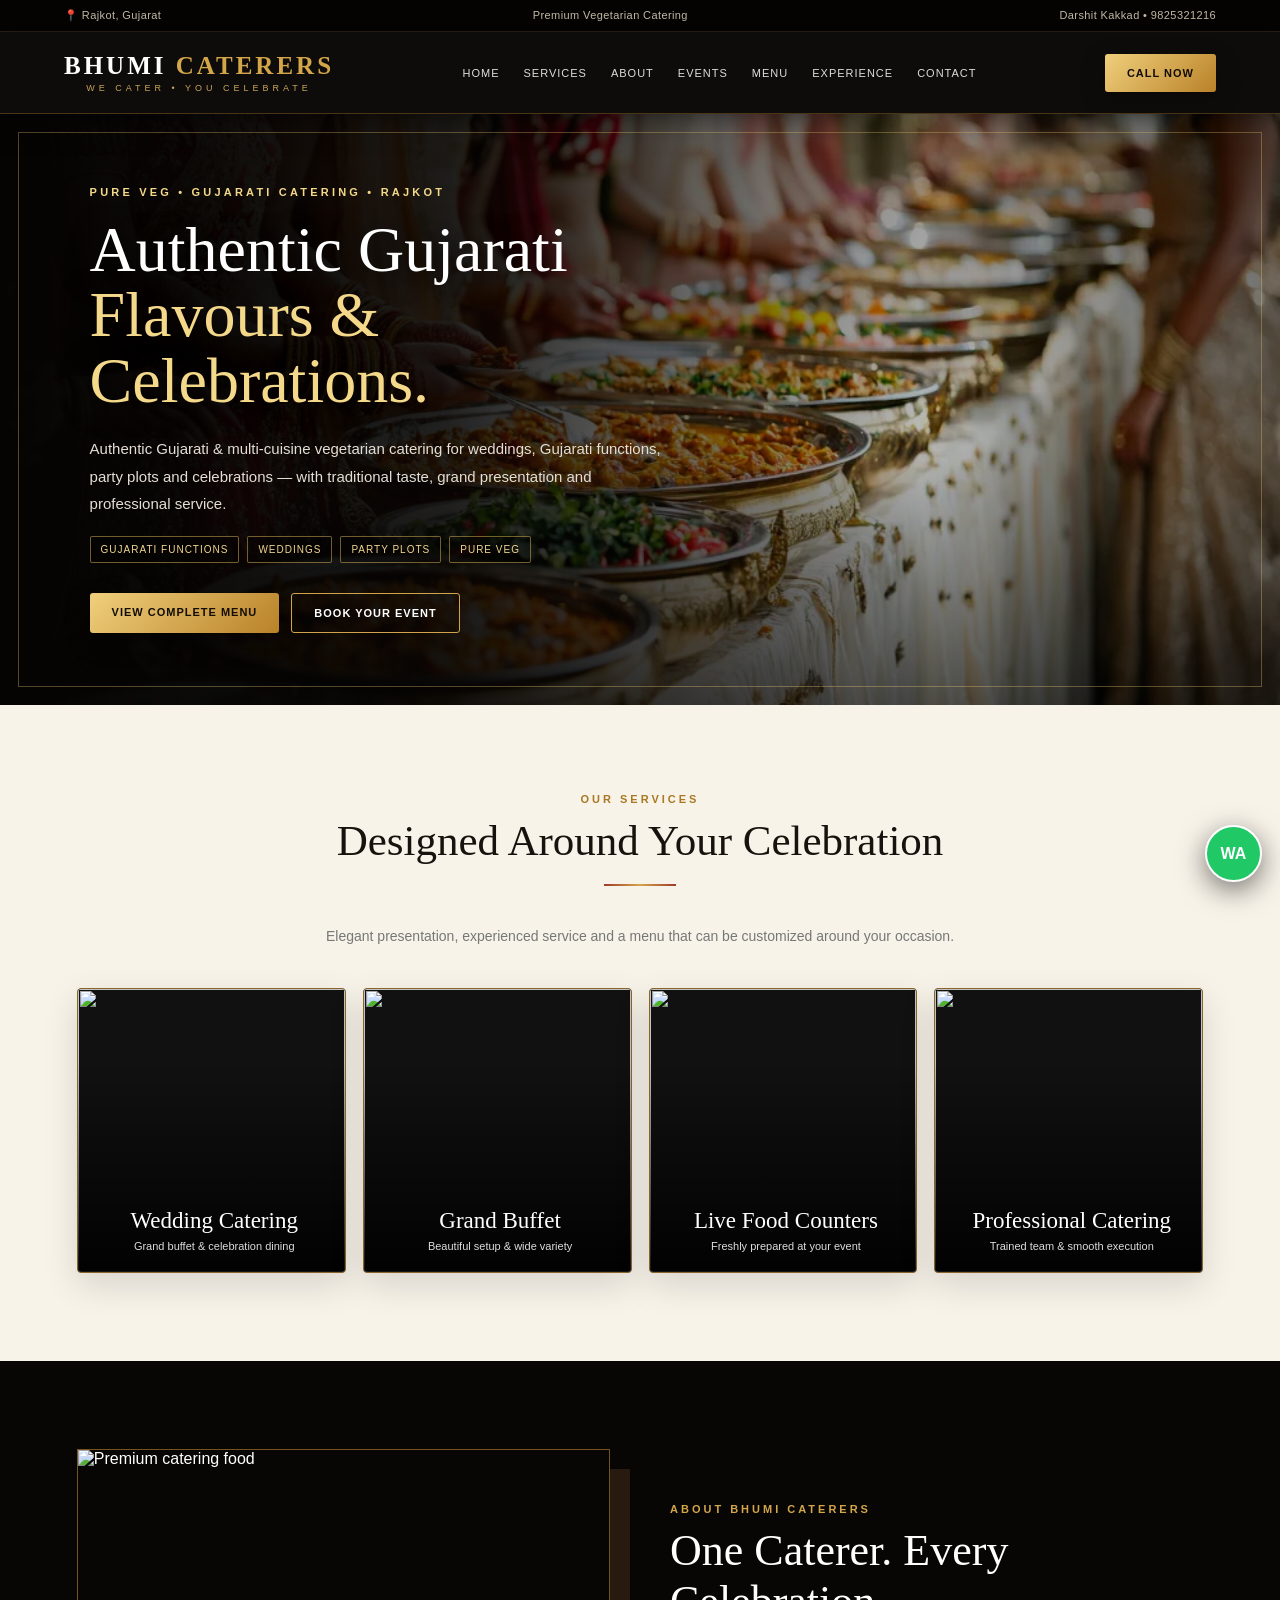
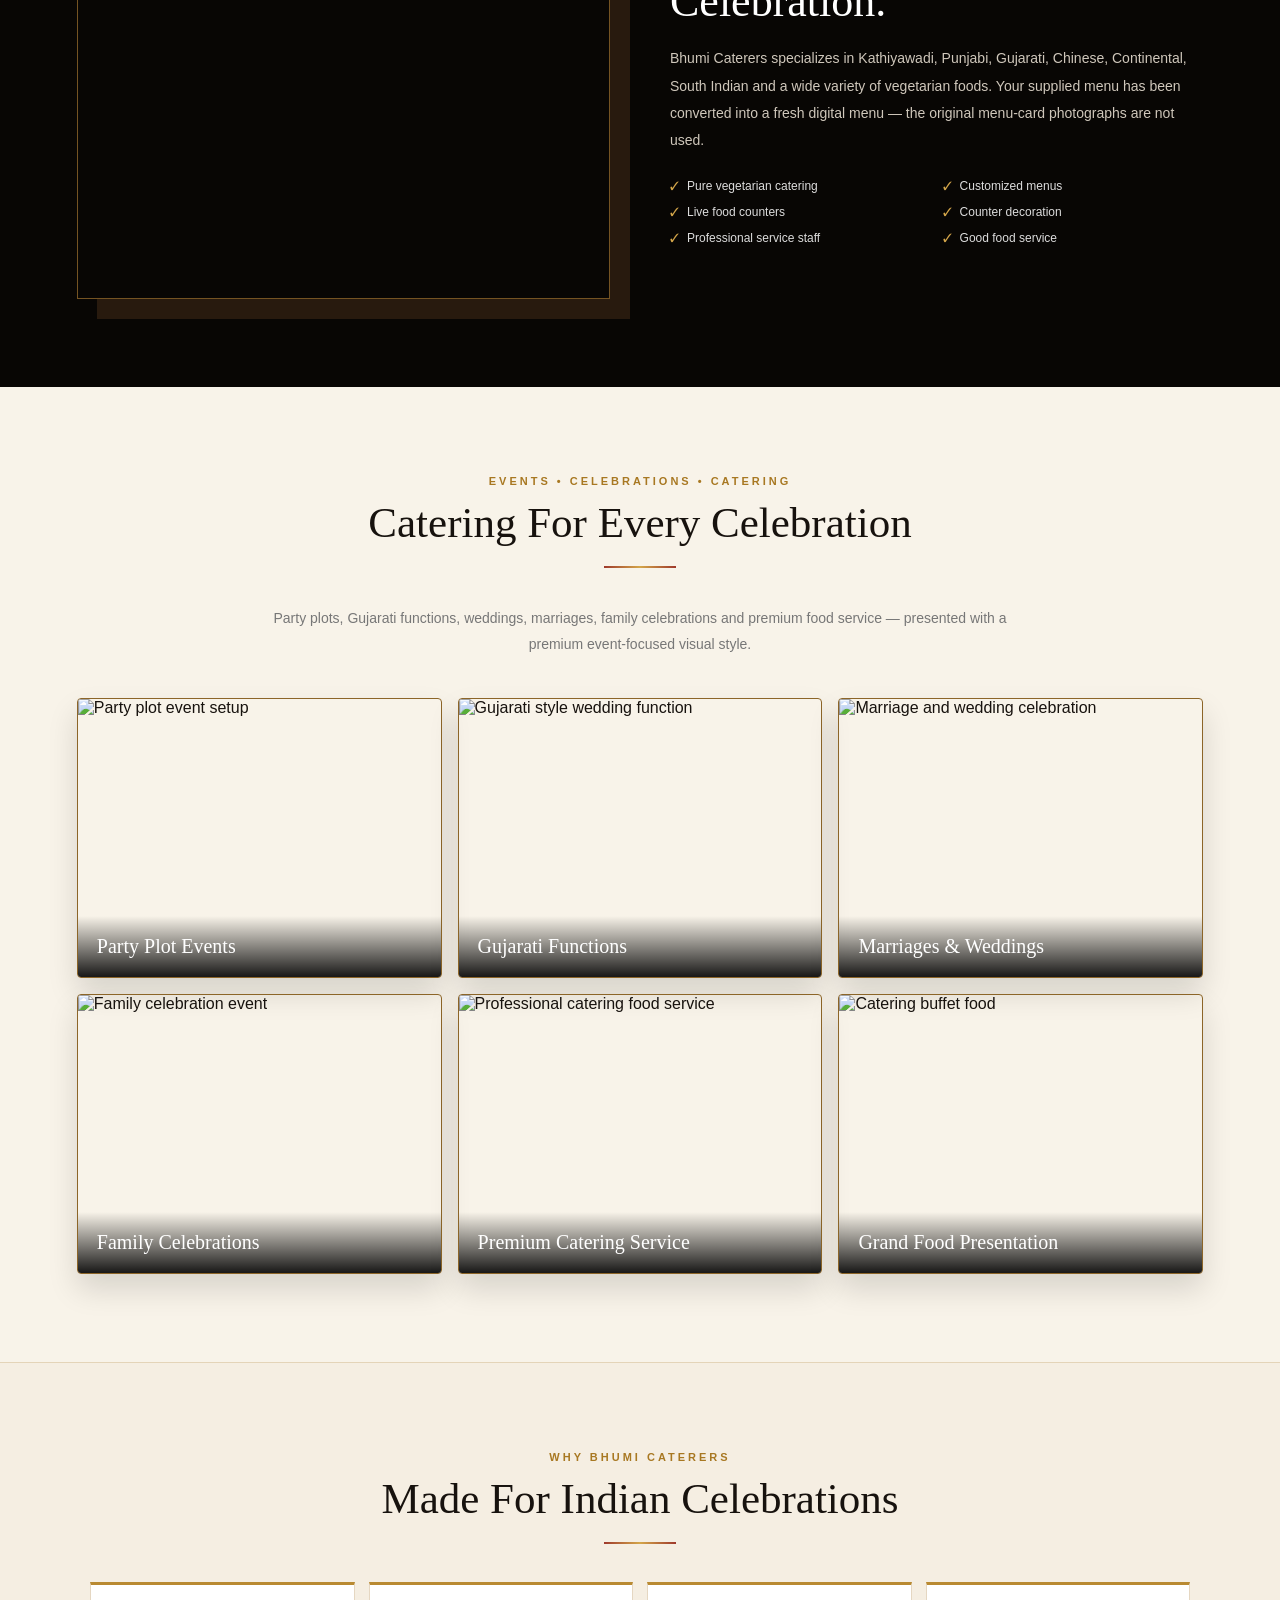
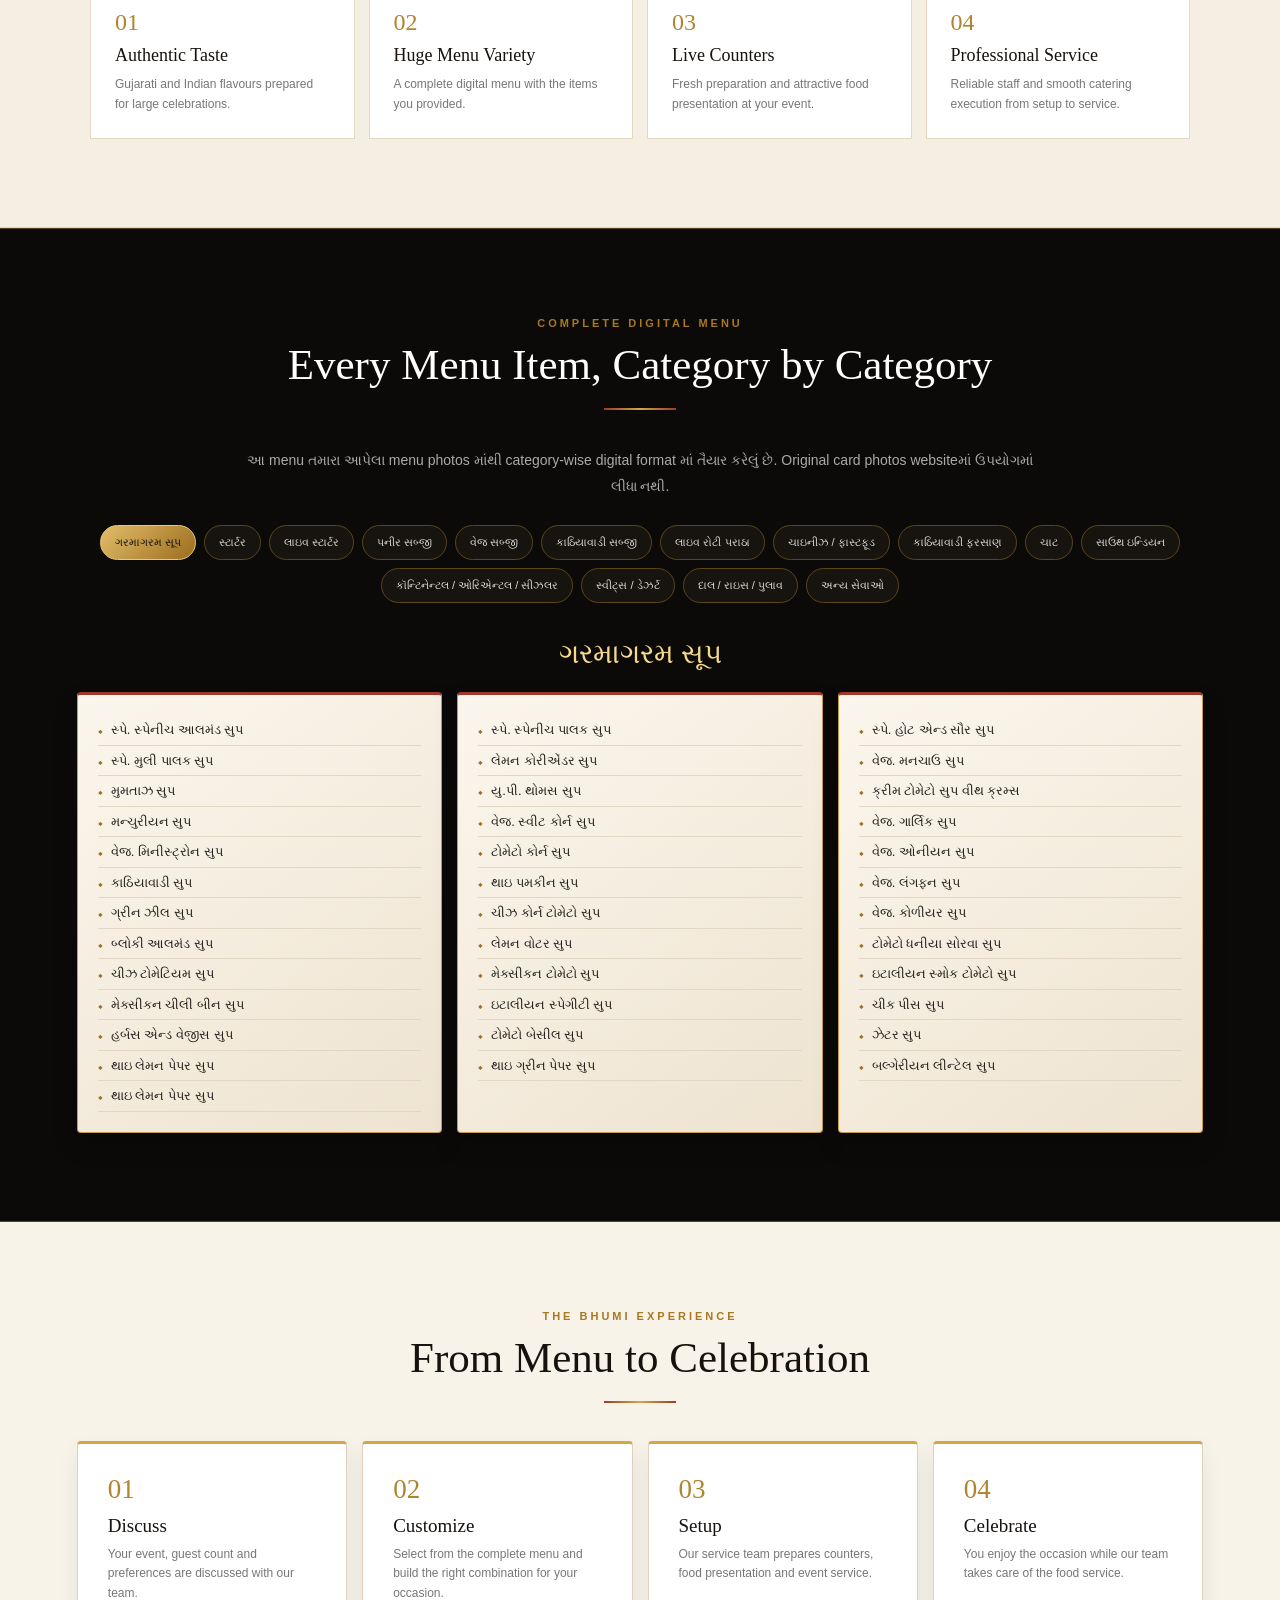
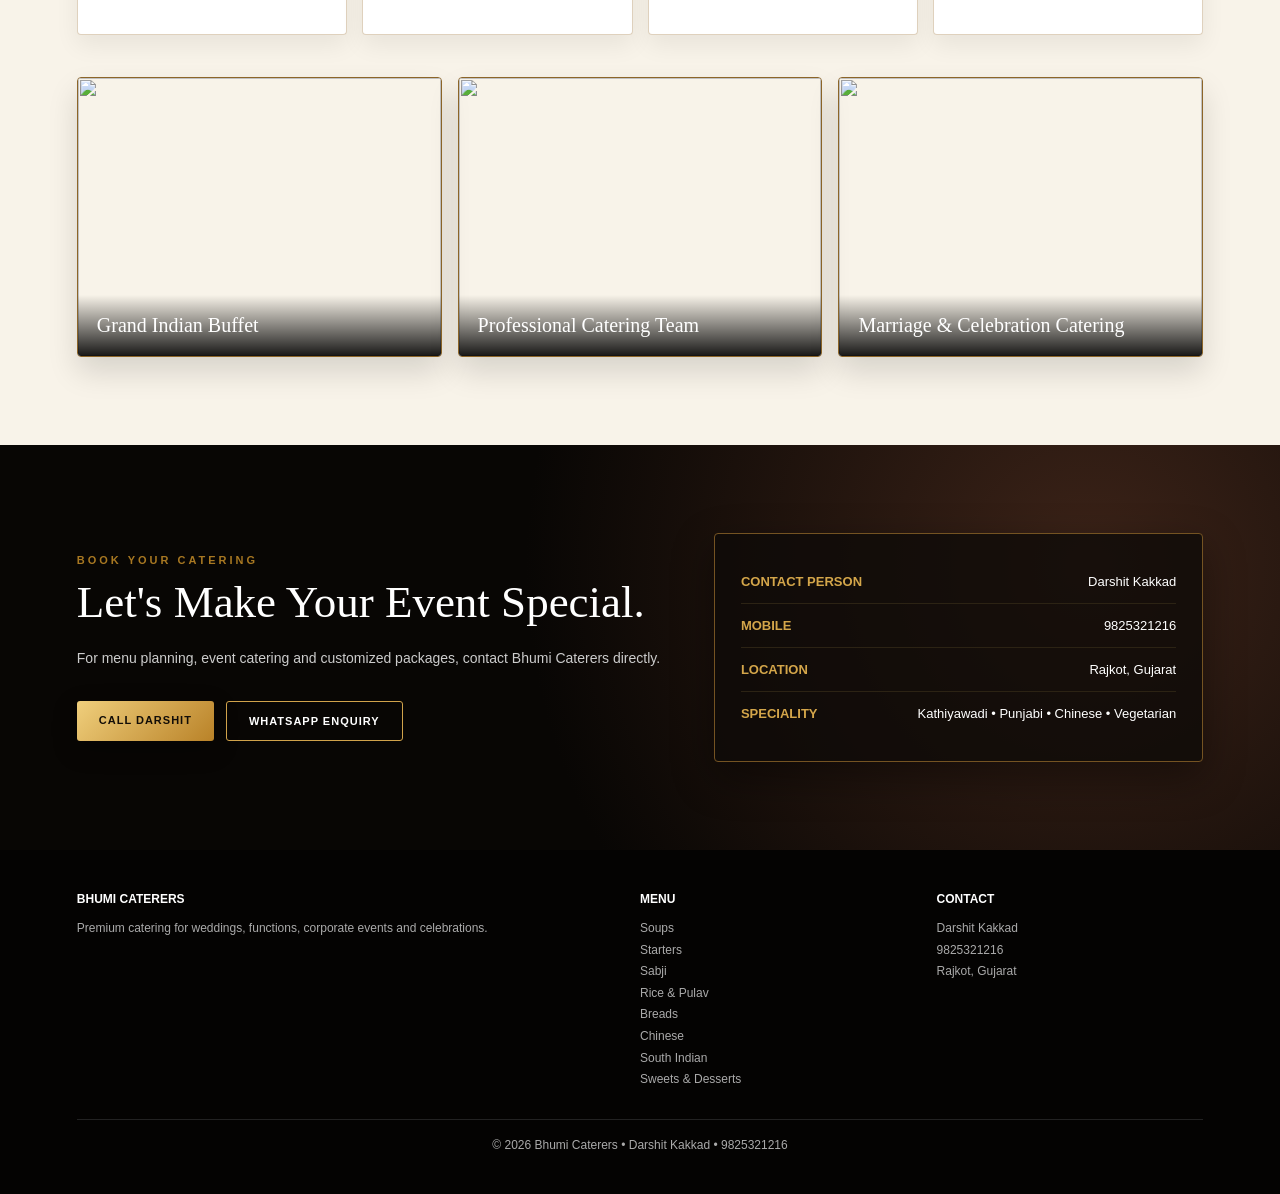
==== commit f02831de: "Add files via upload" ====
--- a/index.html
+++ b/index.html
@@ -17,7 +17,7 @@
 .logo small{display:block;text-align:center;color:#c9a45a;font:9px Arial;letter-spacing:4px;margin-top:3px}
 nav{display:flex;gap:24px;font-size:11px;letter-spacing:1px}nav a{color:#ddd}nav a:hover{color:var(--gold)}
 .btn{display:inline-block;background:linear-gradient(135deg,#f0cf7c,#b98228);color:#120d07;padding:13px 22px;border-radius:3px;font-weight:800;font-size:11px;letter-spacing:1px;box-shadow:0 8px 25px #0005}
-.hero{min-height:690px;position:relative;display:flex;align-items:center;color:#fff;overflow:hidden;background:#000}
+.hero{min-height:590px;position:relative;display:flex;align-items:center;color:#fff;overflow:hidden;background:#000}
 .hero img{position:absolute;inset:0;width:100%;height:100%;object-fit:cover;filter:saturate(1.08) contrast(1.04)}
 .hero:after{content:"";position:absolute;inset:0;background:linear-gradient(90deg,#050403 0%,rgba(5,4,3,.88) 35%,rgba(5,4,3,.28) 72%,rgba(5,4,3,.52) 100%),linear-gradient(0deg,rgba(0,0,0,.55),transparent 45%,rgba(0,0,0,.2))}
 .hero:before{content:"";position:absolute;inset:18px;border:1px solid rgba(235,197,113,.35);z-index:2;pointer-events:none}
@@ -64,11 +64,11 @@
 footer{background:#040302;color:#aaa;padding:42px 6%;font-size:12px}.foot{display:grid;grid-template-columns:2fr 1fr 1fr;gap:30px}.foot h4{color:#fff;margin-bottom:12px}.foot p{line-height:1.8}.copy{border-top:1px solid #222;margin-top:28px;padding-top:18px;text-align:center}
 .wa{position:fixed;right:18px;bottom:18px;width:57px;height:57px;border-radius:50%;background:#20c866;color:#fff;display:grid;place-items:center;font-weight:bold;z-index:40;box-shadow:0 8px 28px #0008;border:2px solid #fff}
 @media(max-width:900px){nav{display:none}.heroContent{width:80%}.services{grid-template-columns:1fr 1fr}.about,.contact{grid-template-columns:1fr}.menuGrid{grid-template-columns:1fr 1fr}.steps{grid-template-columns:1fr 1fr}}
-@media(max-width:600px){.top span:nth-child(2){display:none}header{height:70px}.logo{font-size:20px}.hero{min-height:680px}.heroContent{width:100%;padding:65px 7% 180px}h1{font-size:42px}.services,.menuGrid,.visuals,.steps,.foot{grid-template-columns:1fr}.section{padding:58px 5%}.title{font-size:33px}.about img{height:280px}.hero:before{inset:10px}}
+@media(max-width:600px){.top span:nth-child(2){display:none}header{height:70px}.logo{font-size:20px}.hero{min-height:540px}.heroContent{width:100%;padding:65px 7% 180px}h1{font-size:42px}.services,.menuGrid,.visuals,.steps,.foot{grid-template-columns:1fr}.section{padding:58px 5%}.title{font-size:33px}.about img{height:280px}.hero:before{inset:10px}}
 
 /* Indian Gujarati catering hero refinement */
 .hero img{object-position:center center;filter:saturate(1.18) contrast(1.06)}
-.heroContent{max-width:760px}
+.heroContent{max-width:760px;padding-top:72px;padding-bottom:72px}
 .hero .kicker{letter-spacing:3.2px}
 .hero h1{max-width:680px}
 @media(max-width:600px){
@@ -76,6 +76,17 @@
   .heroContent{padding-top:75px}
   .hero p{font-size:14px;line-height:1.75}
 }
+
+.heroTags{display:flex;flex-wrap:wrap;gap:8px;margin-top:18px}
+.heroTags span{font-size:10px;letter-spacing:1px;text-transform:uppercase;border:1px solid rgba(224,184,91,.5);color:#f1d58d;background:rgba(0,0,0,.25);padding:7px 10px;border-radius:2px}
+@media(max-width:600px){.heroTags{margin-top:14px}.heroTags span{font-size:9px;padding:6px 8px}}
+
+.whyBhumi{background:#f5eee2;border-top:1px solid #e4d4b8;border-bottom:1px solid #e4d4b8}
+.whyGrid{max-width:1100px;margin:35px auto 0;display:grid;grid-template-columns:repeat(4,1fr);gap:14px}
+.whyGrid>div{background:#fff;padding:24px;border:1px solid #e5d7c2;border-top:3px solid #b98a32}
+.whyGrid b{font:24px Georgia;color:#b1842e}.whyGrid h3{font:18px Georgia;margin:9px 0}.whyGrid p{font-size:12px;color:#777;line-height:1.65}
+@media(max-width:900px){.whyGrid{grid-template-columns:1fr 1fr}}
+@media(max-width:600px){.whyGrid{grid-template-columns:1fr}}
 </style>
 </head>
 <body>
@@ -90,7 +101,7 @@
 <img src="hero-gujarati-catering.webp" alt="Indian Gujarati vegetarian catering buffet">
 <div class="heroContent"><div class="kicker">PURE VEG • GUJARATI CATERING • RAJKOT</div>
 <h1>Authentic Gujarati<br><span>Flavours & Celebrations.</span></h1>
-<p>Bhumi Caterers brings authentic Gujarati and multi-cuisine vegetarian catering for weddings, family functions, party plots and celebrations — with traditional taste, grand presentation and professional service.</p>
+<p>Authentic Gujarati & multi-cuisine vegetarian catering for weddings, Gujarati functions, party plots and celebrations — with traditional taste, grand presentation and professional service.</p><div class="heroTags"><span>Gujarati Functions</span><span>Weddings</span><span>Party Plots</span><span>Pure Veg</span></div>
 <div class="actions"><a class="btn" href="#menu">VIEW COMPLETE MENU</a><a class="btn outline" href="#contact">BOOK YOUR EVENT</a></div></div>
 </section>
 
@@ -99,9 +110,9 @@
 <p class="sub">Elegant presentation, experienced service and a menu that can be customized around your occasion.</p>
 <div class="services">
 <div class="service"><img src="https://images.pexels.com/photos/24863057/pexels-photo-24863057.jpeg?auto=compress&cs=tinysrgb&w=1200"><div><h3>Wedding Catering</h3><p>Grand buffet & celebration dining</p></div></div>
-<div class="service"><img src="https://images.pexels.com/photos/4959845/pexels-photo-4959845.jpeg?auto=compress&cs=tinysrgb&w=1200"><div><h3>Premium Buffet</h3><p>Beautiful setup & wide variety</p></div></div>
-<div class="service"><img src="https://images.pexels.com/photos/12253092/pexels-photo-12253092.jpeg?auto=compress&cs=tinysrgb&w=1200"><div><h3>Live Counters</h3><p>Freshly prepared at your event</p></div></div>
-<div class="service"><img src="https://images.pexels.com/photos/7648322/pexels-photo-7648322.jpeg?auto=compress&cs=tinysrgb&w=1200"><div><h3>Professional Service</h3><p>Trained team & smooth execution</p></div></div>
+<div class="service"><img src="https://images.pexels.com/photos/4959845/pexels-photo-4959845.jpeg?auto=compress&cs=tinysrgb&w=1200"><div><h3>Grand Buffet</h3><p>Beautiful setup & wide variety</p></div></div>
+<div class="service"><img src="https://images.pexels.com/photos/12253092/pexels-photo-12253092.jpeg?auto=compress&cs=tinysrgb&w=1200"><div><h3>Live Food Counters</h3><p>Freshly prepared at your event</p></div></div>
+<div class="service"><img src="https://images.pexels.com/photos/7648322/pexels-photo-7648322.jpeg?auto=compress&cs=tinysrgb&w=1200"><div><h3>Professional Catering</h3><p>Trained team & smooth execution</p></div></div>
 </div>
 </section>
 
@@ -130,6 +141,16 @@
 <div class="visual"><img src="https://images.pexels.com/photos/31970807/pexels-photo-31970807.jpeg?auto=compress&cs=tinysrgb&w=1600" alt="Catering buffet food"><span>Grand Food Presentation</span></div>
 </div>
 </section>
+
+<section class="section whyBhumi">
+<div class="center"><div class="eyebrow">WHY BHUMI CATERERS</div><h2 class="title">Made For Indian Celebrations</h2><div class="goldline"></div></div>
+<div class="whyGrid">
+<div><b>01</b><h3>Authentic Taste</h3><p>Gujarati and Indian flavours prepared for large celebrations.</p></div>
+<div><b>02</b><h3>Huge Menu Variety</h3><p>A complete digital menu with the items you provided.</p></div>
+<div><b>03</b><h3>Live Counters</h3><p>Fresh preparation and attractive food presentation at your event.</p></div>
+<div><b>04</b><h3>Professional Service</h3><p>Reliable staff and smooth catering execution from setup to service.</p></div>
+</div>
+</section>
 <section class="section menuWrap" id="menu">
 <div class="center"><div class="eyebrow">COMPLETE DIGITAL MENU</div><h2 class="title">Every Menu Item, Category by Category</h2><div class="goldline"></div>
 <p class="sub" style="color:#aaa">આ menu તમારા આપેલા menu photos માંથી category-wise digital format માં તૈયાર કરેલું છે. Original card photos websiteમાં ઉપયોગમાં લીધા નથી.</p></div>
@@ -146,18 +167,18 @@
 <div class="step"><b>04</b><h3>Celebrate</h3><p>You enjoy the occasion while our team takes care of the food service.</p></div>
 </div>
 <div class="visuals">
-<div class="visual"><img src="https://images.pexels.com/photos/24863057/pexels-photo-24863057.jpeg?auto=compress&cs=tinysrgb&w=1200"><span>Grand Buffet Catering</span></div>
+<div class="visual"><img src="https://images.pexels.com/photos/24863057/pexels-photo-24863057.jpeg?auto=compress&cs=tinysrgb&w=1200"><span>Grand Indian Buffet</span></div>
 <div class="visual"><img src="https://images.pexels.com/photos/12253092/pexels-photo-12253092.jpeg?auto=compress&cs=tinysrgb&w=1200"><span>Professional Catering Team</span></div>
-<div class="visual"><img src="https://images.pexels.com/photos/4959845/pexels-photo-4959845.jpeg?auto=compress&cs=tinysrgb&w=1200"><span>Luxury Event Catering</span></div>
+<div class="visual"><img src="https://images.pexels.com/photos/4959845/pexels-photo-4959845.jpeg?auto=compress&cs=tinysrgb&w=1200"><span>Marriage & Celebration Catering</span></div>
 </div>
 </section>
 
 <section class="section contact" id="contact">
-<div><div class="eyebrow">BOOK YOUR CATERING</div><h2>Let's Make Your Event Special.</h2><p>For menu planning, event catering and customized packages, contact Bhumi Caterers directly.</p><div class="actions"><a class="btn" href="https://wa.me/919825321216?text=Hello%20Bhumi%20Caterers,%20I%20want%20to%20discuss%20catering." target="_blank">WHATSAPP DARSHIT →</a></div></div>
+<div><div class="eyebrow">BOOK YOUR CATERING</div><h2>Let's Make Your Event Special.</h2><p>For menu planning, event catering and customized packages, contact Bhumi Caterers directly.</p><div class="actions"><a class="btn" href="tel:+919825321216">CALL DARSHIT</a><a class="btn outline" href="https://wa.me/919825321216?text=Hello%20Bhumi%20Caterers,%20I%20want%20to%20discuss%20catering." target="_blank">WHATSAPP ENQUIRY</a></div></div>
 <div class="contactBox"><div class="row"><b>CONTACT PERSON</b><span>Darshit Kakkad</span></div><div class="row"><b>MOBILE</b><span>9825321216</span></div><div class="row"><b>LOCATION</b><span>Rajkot, Gujarat</span></div><div class="row"><b>SPECIALITY</b><span>Kathiyawadi • Punjabi • Chinese • Vegetarian</span></div></div>
 </section>
 
-<footer><div class="foot"><div><h4>BHUMI CATERERS</h4><p>Premium catering for weddings, functions, corporate events and celebrations.</p></div><div><h4>MENU</h4><p>Soups<br>Starters<br>Sabji<br>Rice & Pulav<br>Breads<br>Chinese<br>South Indian<br>Sweets & Desserts</p></div><div><h4>CONTACT</h4><p>Darshit Kakkad<br>9825321216<br>Rajkot, Gujarat</p></div></div><div class="copy">© 2026 Bhumi Caterers. All Rights Reserved.</div></footer>
+<footer><div class="foot"><div><h4>BHUMI CATERERS</h4><p>Premium catering for weddings, functions, corporate events and celebrations.</p></div><div><h4>MENU</h4><p>Soups<br>Starters<br>Sabji<br>Rice & Pulav<br>Breads<br>Chinese<br>South Indian<br>Sweets & Desserts</p></div><div><h4>CONTACT</h4><p>Darshit Kakkad<br>9825321216<br>Rajkot, Gujarat</p></div></div><div class="copy">© 2026 Bhumi Caterers • Darshit Kakkad • 9825321216</div></footer>
 <a class="wa" href="https://wa.me/919825321216" target="_blank">WA</a>
 <script>
 function openMenu(i) {
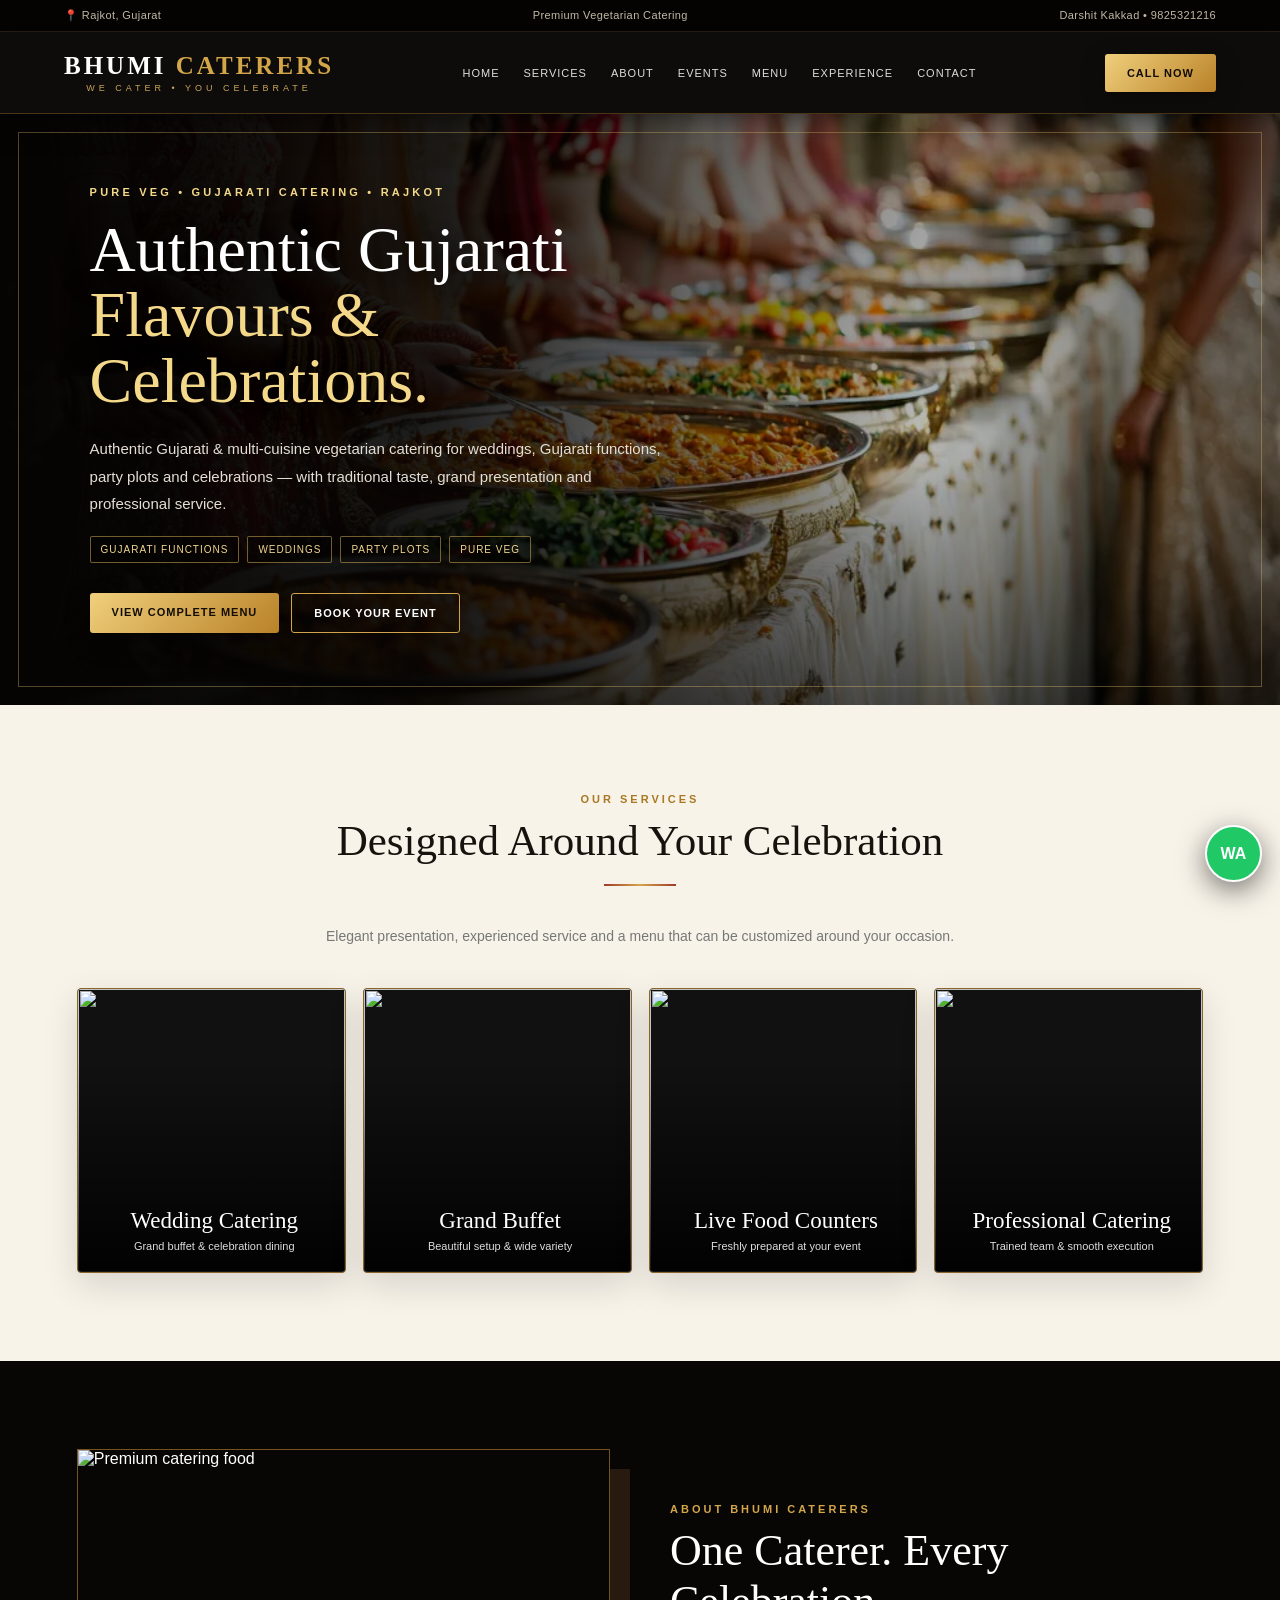
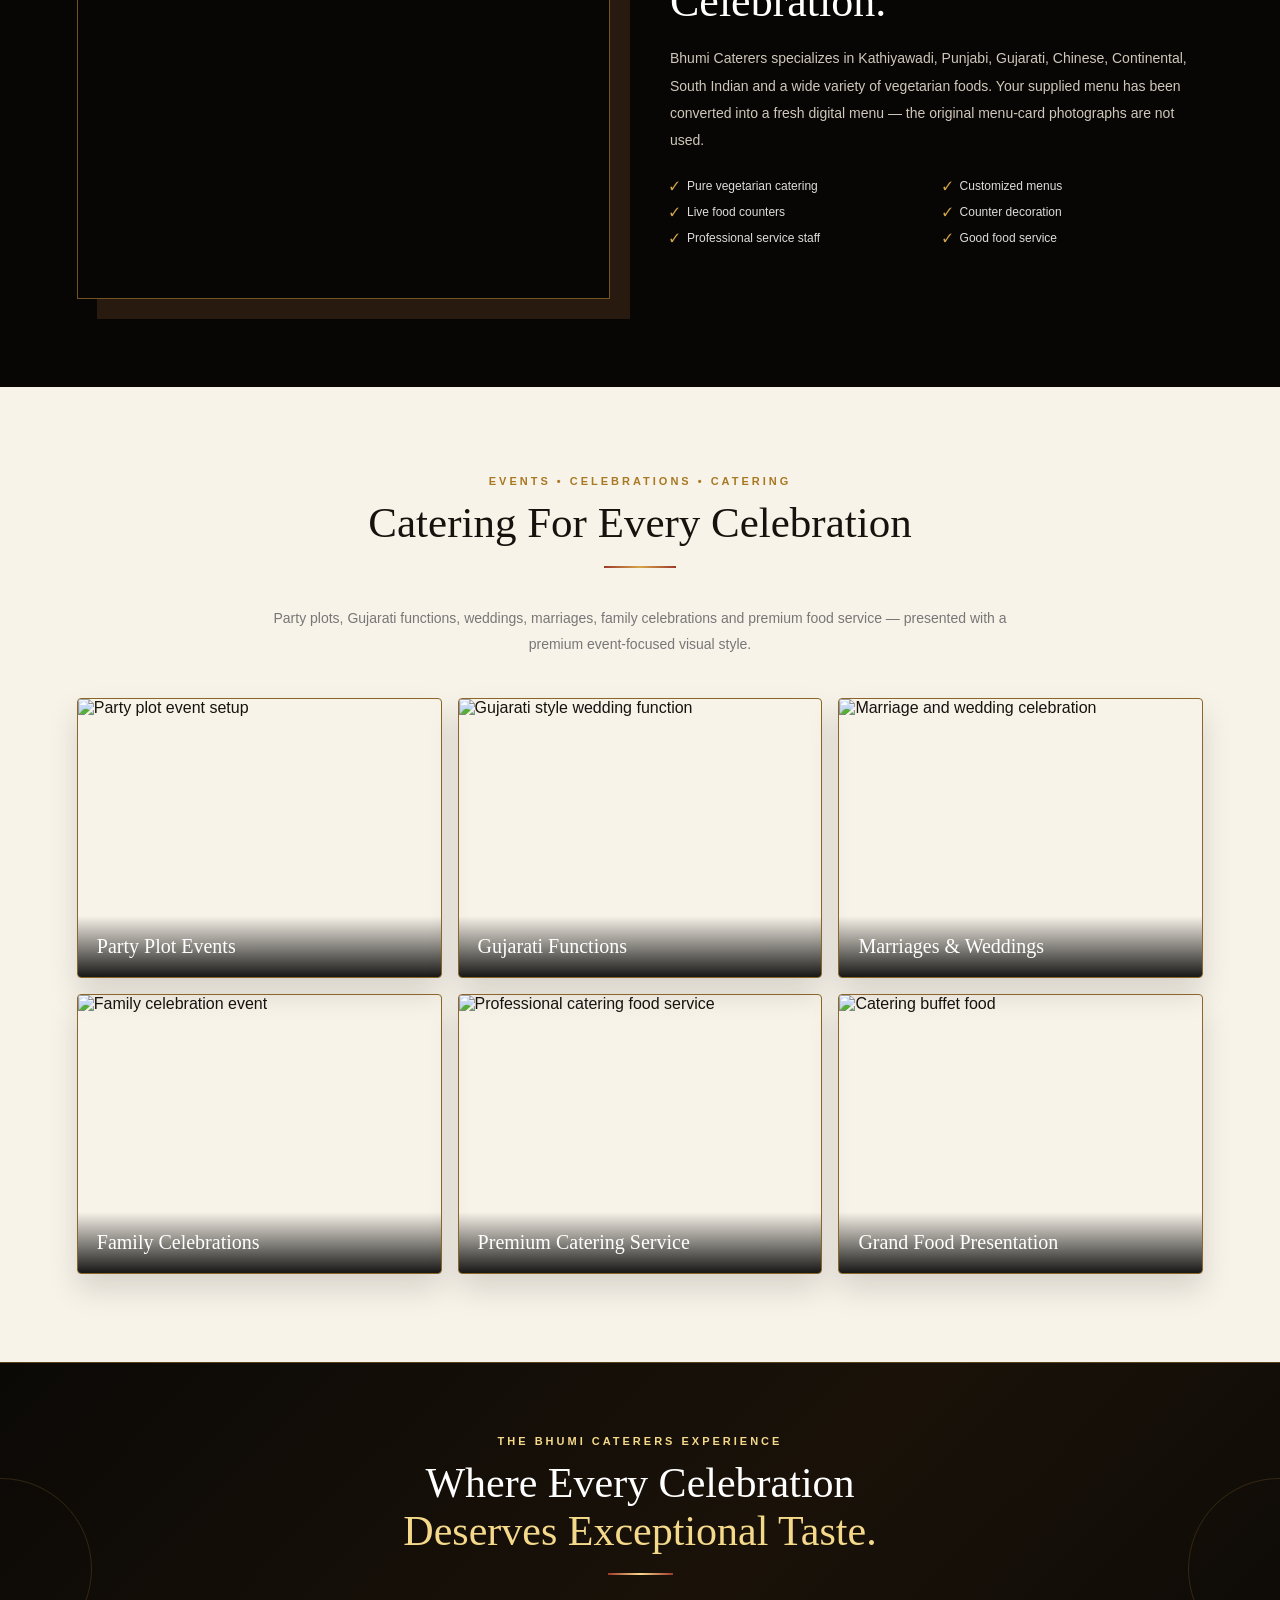
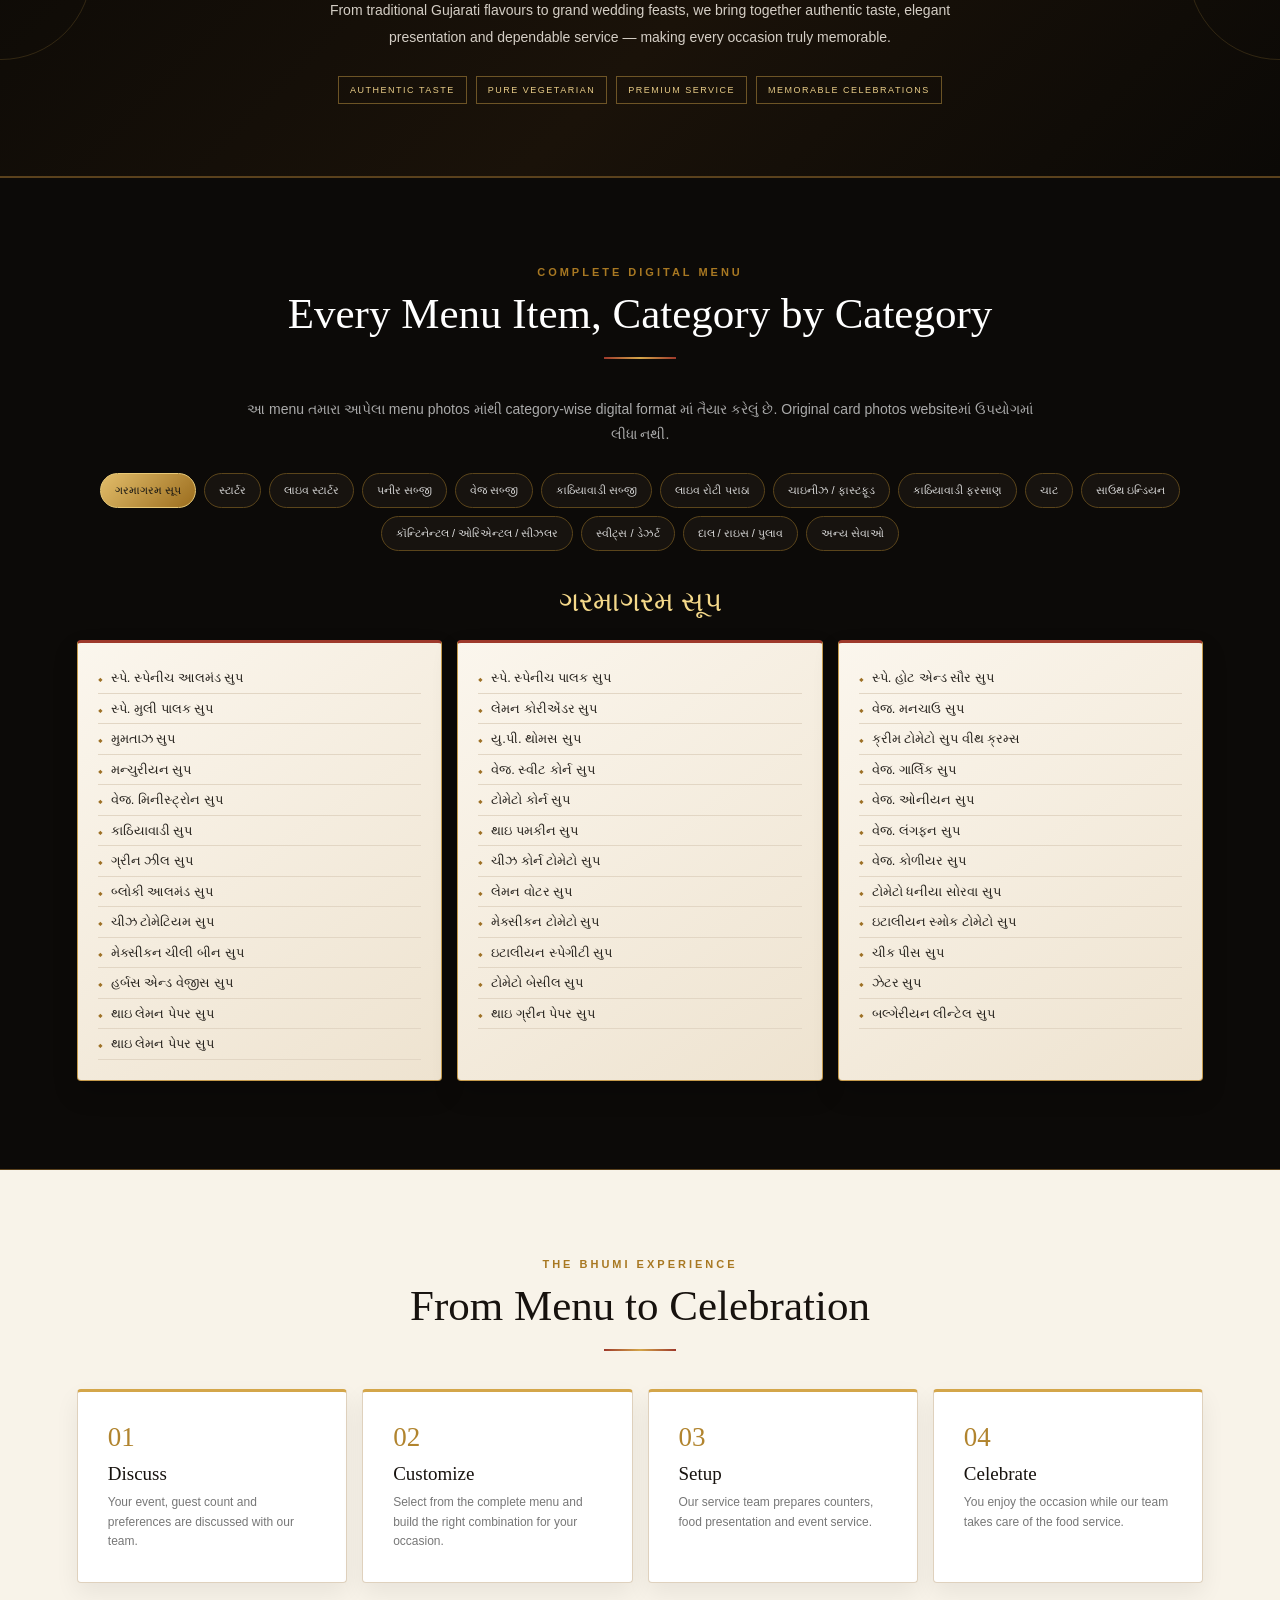
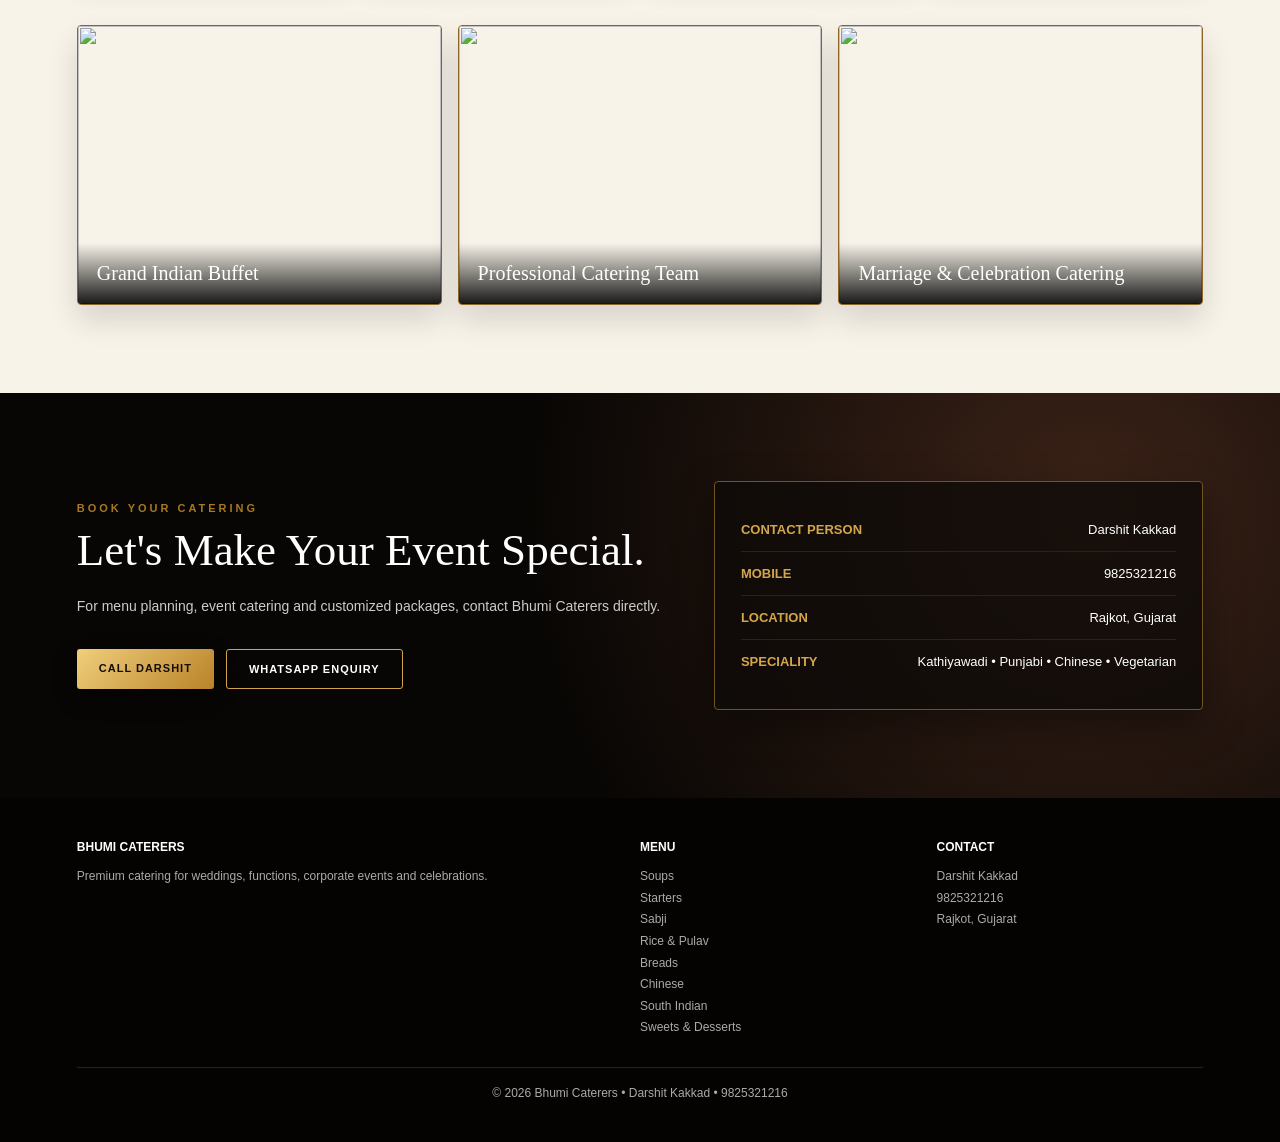
==== commit 52e4f025: "Add files via upload" ====
--- a/index.html
+++ b/index.html
@@ -87,6 +87,19 @@
 .whyGrid b{font:24px Georgia;color:#b1842e}.whyGrid h3{font:18px Georgia;margin:9px 0}.whyGrid p{font-size:12px;color:#777;line-height:1.65}
 @media(max-width:900px){.whyGrid{grid-template-columns:1fr 1fr}}
 @media(max-width:600px){.whyGrid{grid-template-columns:1fr}}
+
+.brandStatement{background:linear-gradient(135deg,#0b0906,#1a1209 55%,#0b0906);color:#fff;text-align:center;padding:72px 6%;border-top:1px solid #5a411c;border-bottom:1px solid #5a411c;position:relative;overflow:hidden}
+.brandStatement:before,.brandStatement:after{content:"";position:absolute;width:180px;height:180px;border:1px solid rgba(212,166,74,.18);border-radius:50%;top:50%;transform:translateY(-50%)}
+.brandStatement:before{left:-90px}.brandStatement:after{right:-90px}
+.brandStatementInner{max-width:850px;margin:auto;position:relative;z-index:2}
+.brandStatement .eyebrow{color:var(--gold2)}
+.brandStatement h2{font:42px/1.15 Georgia;margin:12px 0 18px}
+.brandStatement h2 span{color:var(--gold2)}
+.statementLine{width:65px;height:2px;background:linear-gradient(90deg,var(--red2),var(--gold2),var(--red2));margin:0 auto 22px}
+.brandStatement p{max-width:700px;margin:auto;color:#d4cec5;font-size:14px;line-height:1.9}
+.statementTags{display:flex;justify-content:center;flex-wrap:wrap;gap:9px;margin-top:25px}
+.statementTags span{font-size:9px;letter-spacing:1.5px;color:#e9cd88;border:1px solid rgba(212,166,74,.45);padding:8px 11px}
+@media(max-width:600px){.brandStatement{padding:55px 6%}.brandStatement h2{font-size:32px}.brandStatement p{font-size:13px}.statementTags{gap:6px}.statementTags span{font-size:8px;padding:7px 8px}}
 </style>
 </head>
 <body>
@@ -142,15 +155,22 @@
 </div>
 </section>
 
-<section class="section whyBhumi">
-<div class="center"><div class="eyebrow">WHY BHUMI CATERERS</div><h2 class="title">Made For Indian Celebrations</h2><div class="goldline"></div></div>
-<div class="whyGrid">
-<div><b>01</b><h3>Authentic Taste</h3><p>Gujarati and Indian flavours prepared for large celebrations.</p></div>
-<div><b>02</b><h3>Huge Menu Variety</h3><p>A complete digital menu with the items you provided.</p></div>
-<div><b>03</b><h3>Live Counters</h3><p>Fresh preparation and attractive food presentation at your event.</p></div>
-<div><b>04</b><h3>Professional Service</h3><p>Reliable staff and smooth catering execution from setup to service.</p></div>
-</div>
-</section>
+
+<section class="brandStatement">
+  <div class="brandStatementInner">
+    <div class="eyebrow">THE BHUMI CATERERS EXPERIENCE</div>
+    <h2>Where Every Celebration<br><span>Deserves Exceptional Taste.</span></h2>
+    <div class="statementLine"></div>
+    <p>From traditional Gujarati flavours to grand wedding feasts, we bring together authentic taste, elegant presentation and dependable service — making every occasion truly memorable.</p>
+    <div class="statementTags">
+      <span>AUTHENTIC TASTE</span>
+      <span>PURE VEGETARIAN</span>
+      <span>PREMIUM SERVICE</span>
+      <span>MEMORABLE CELEBRATIONS</span>
+    </div>
+  </div>
+</section>
+
 <section class="section menuWrap" id="menu">
 <div class="center"><div class="eyebrow">COMPLETE DIGITAL MENU</div><h2 class="title">Every Menu Item, Category by Category</h2><div class="goldline"></div>
 <p class="sub" style="color:#aaa">આ menu તમારા આપેલા menu photos માંથી category-wise digital format માં તૈયાર કરેલું છે. Original card photos websiteમાં ઉપયોગમાં લીધા નથી.</p></div>
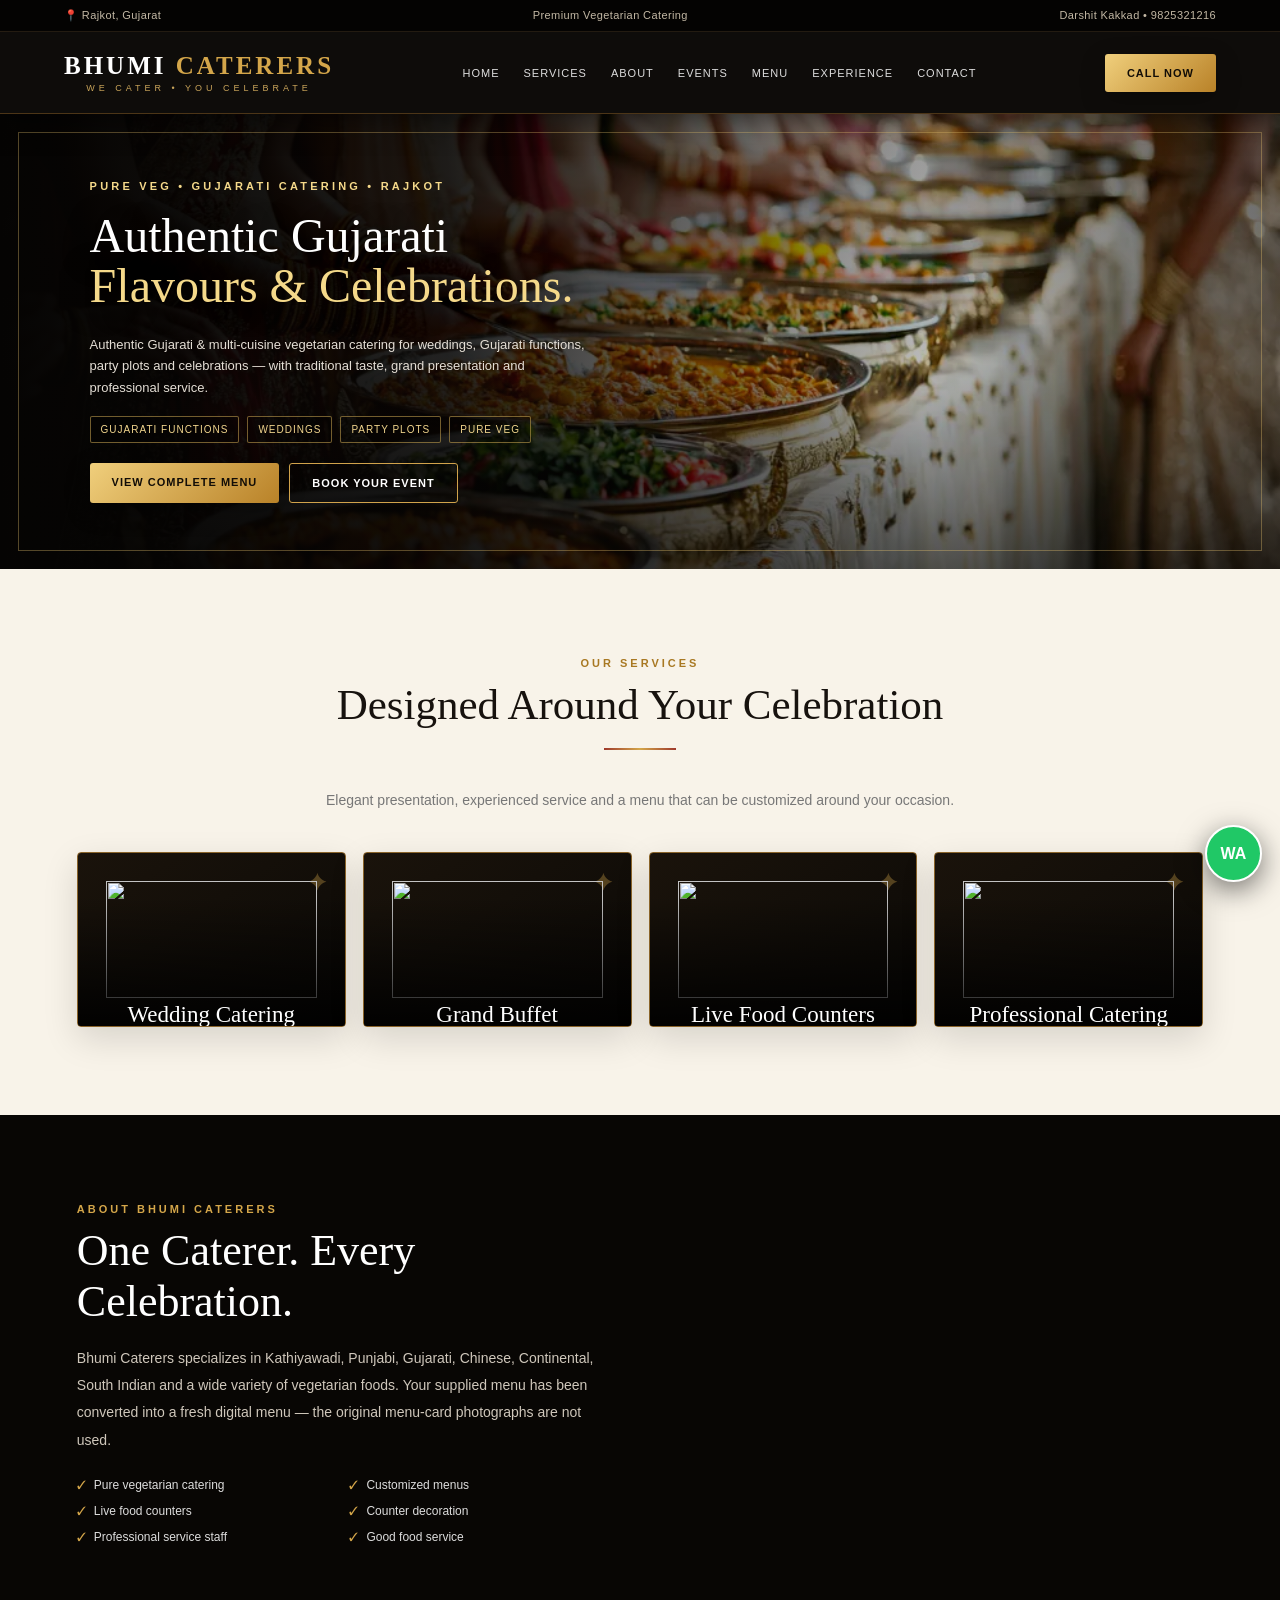
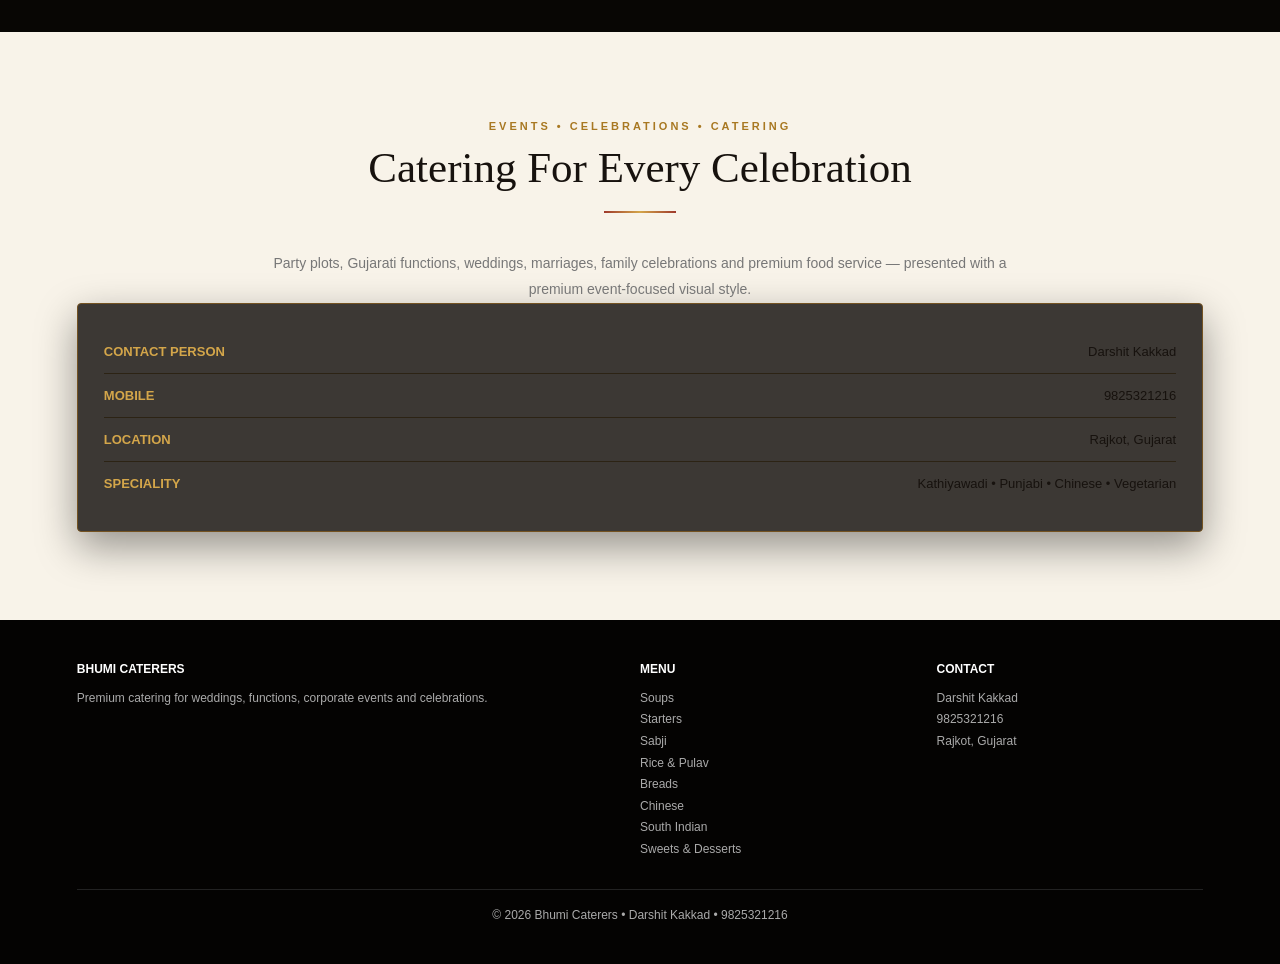
==== commit 28ba00c4: "Add files via upload" ====
--- a/index.html
+++ b/index.html
@@ -17,26 +17,26 @@
 .logo small{display:block;text-align:center;color:#c9a45a;font:9px Arial;letter-spacing:4px;margin-top:3px}
 nav{display:flex;gap:24px;font-size:11px;letter-spacing:1px}nav a{color:#ddd}nav a:hover{color:var(--gold)}
 .btn{display:inline-block;background:linear-gradient(135deg,#f0cf7c,#b98228);color:#120d07;padding:13px 22px;border-radius:3px;font-weight:800;font-size:11px;letter-spacing:1px;box-shadow:0 8px 25px #0005}
-.hero{min-height:590px;position:relative;display:flex;align-items:center;color:#fff;overflow:hidden;background:#000}
+.hero{min-height:455px;position:relative;display:flex;align-items:center;color:#fff;overflow:hidden;background:#000}
 .hero img{position:absolute;inset:0;width:100%;height:100%;object-fit:cover;filter:saturate(1.08) contrast(1.04)}
 .hero:after{content:"";position:absolute;inset:0;background:linear-gradient(90deg,#050403 0%,rgba(5,4,3,.88) 35%,rgba(5,4,3,.28) 72%,rgba(5,4,3,.52) 100%),linear-gradient(0deg,rgba(0,0,0,.55),transparent 45%,rgba(0,0,0,.2))}
 .hero:before{content:"";position:absolute;inset:18px;border:1px solid rgba(235,197,113,.35);z-index:2;pointer-events:none}
 .heroContent{position:relative;z-index:3;width:62%;padding:95px 7%}
 .kicker{color:var(--gold2);letter-spacing:4px;font-size:11px;font-weight:bold}
-h1{font:64px/1.02 Georgia;margin:19px 0 22px;text-shadow:0 4px 30px #000}
+h1{font:48px/1.05 Georgia;margin:19px 0 22px;text-shadow:0 4px 30px #000}
 h1 span{color:var(--gold2)}
-.hero p{color:#e4ded5;line-height:1.85;max-width:610px;font-size:15px}
-.actions{display:flex;gap:12px;margin-top:30px;flex-wrap:wrap}
+.hero p{color:#e4ded5;line-height:1.65;max-width:540px;font-size:13px}
+.actions{display:flex;gap:10px;margin-top:20px;flex-wrap:wrap}
 .outline{background:transparent;color:#fff;border:1px solid #d1a34b;box-shadow:none}
 .section{padding:88px 6%}.dark{background:var(--bg);color:#fff}.center{text-align:center}
 .eyebrow{color:#a87822;letter-spacing:3px;font-size:11px;font-weight:bold}.dark .eyebrow{color:var(--gold)}
 .title{font:43px Georgia;margin:11px 0 15px}.sub{max-width:790px;margin:auto;color:#777;font-size:14px;line-height:1.85}
 .goldline{width:72px;height:2px;background:linear-gradient(90deg,var(--red2),var(--gold),var(--red2));margin:19px auto 38px}
 .services{display:grid;grid-template-columns:repeat(4,1fr);gap:17px;margin-top:38px}
-.service{position:relative;height:285px;overflow:hidden;border-radius:4px;color:#fff;border:1px solid #8a642a;background:#111;box-shadow:0 12px 35px #0002}
+.service{position:relative;min-height:175px;overflow:hidden;border-radius:4px;color:#fff;border:1px solid #8a642a;background:linear-gradient(145deg,#1a130b,#0b0906);box-shadow:0 12px 35px #0002;padding:28px}
 .service img{width:100%;height:100%;object-fit:cover;transition:.55s;filter:saturate(1.1) contrast(1.05)}.service:hover img{transform:scale(1.08)}
 .service:after{content:"";position:absolute;inset:0;background:linear-gradient(transparent 25%,rgba(0,0,0,.9))}
-.service div{position:absolute;z-index:2;left:21px;right:15px;bottom:20px}.service h3{font:23px Georgia;margin-bottom:6px}.service p{font-size:11px;color:#ddd}
+.service div{position:relative;z-index:2}.service h3{font:23px Georgia;margin-bottom:6px}.service p{font-size:11px;color:#ddd}
 .about{display:grid;grid-template-columns:1fr 1fr;gap:60px;align-items:center}
 .about img{width:100%;height:450px;object-fit:cover;border:1px solid #745322;box-shadow:20px 20px 0 #281a0e}
 .about h2{font:44px Georgia;margin:10px 0 18px}.about p{line-height:1.95;color:#cfc7bb;font-size:14px}
@@ -64,11 +64,11 @@
 footer{background:#040302;color:#aaa;padding:42px 6%;font-size:12px}.foot{display:grid;grid-template-columns:2fr 1fr 1fr;gap:30px}.foot h4{color:#fff;margin-bottom:12px}.foot p{line-height:1.8}.copy{border-top:1px solid #222;margin-top:28px;padding-top:18px;text-align:center}
 .wa{position:fixed;right:18px;bottom:18px;width:57px;height:57px;border-radius:50%;background:#20c866;color:#fff;display:grid;place-items:center;font-weight:bold;z-index:40;box-shadow:0 8px 28px #0008;border:2px solid #fff}
 @media(max-width:900px){nav{display:none}.heroContent{width:80%}.services{grid-template-columns:1fr 1fr}.about,.contact{grid-template-columns:1fr}.menuGrid{grid-template-columns:1fr 1fr}.steps{grid-template-columns:1fr 1fr}}
-@media(max-width:600px){.top span:nth-child(2){display:none}header{height:70px}.logo{font-size:20px}.hero{min-height:540px}.heroContent{width:100%;padding:65px 7% 180px}h1{font-size:42px}.services,.menuGrid,.visuals,.steps,.foot{grid-template-columns:1fr}.section{padding:58px 5%}.title{font-size:33px}.about img{height:280px}.hero:before{inset:10px}}
+@media(max-width:600px){.top span:nth-child(2){display:none}header{height:70px}.logo{font-size:20px}.hero{min-height:430px}.heroContent{width:100%;padding:65px 7% 180px}h1{font-size:42px}.services,.menuGrid,.visuals,.steps,.foot{grid-template-columns:1fr}.section{padding:58px 5%}.title{font-size:33px}.about img{height:280px}.hero:before{inset:10px}}
 
 /* Indian Gujarati catering hero refinement */
 .hero img{object-position:center center;filter:saturate(1.18) contrast(1.06)}
-.heroContent{max-width:760px;padding-top:72px;padding-bottom:72px}
+.heroContent{max-width:680px;padding-top:48px;padding-bottom:48px}
 .hero .kicker{letter-spacing:3.2px}
 .hero h1{max-width:680px}
 @media(max-width:600px){
@@ -100,6 +100,9 @@
 .statementTags{display:flex;justify-content:center;flex-wrap:wrap;gap:9px;margin-top:25px}
 .statementTags span{font-size:9px;letter-spacing:1.5px;color:#e9cd88;border:1px solid rgba(212,166,74,.45);padding:8px 11px}
 @media(max-width:600px){.brandStatement{padding:55px 6%}.brandStatement h2{font-size:32px}.brandStatement p{font-size:13px}.statementTags{gap:6px}.statementTags span{font-size:8px;padding:7px 8px}}
+
+.service:before{content:"✦";position:absolute;right:18px;top:15px;color:rgba(212,166,74,.35);font-size:24px}
+@media(max-width:600px){h1{font-size:37px}.heroContent{padding-top:42px;padding-bottom:42px}.hero p{font-size:12px}.service{min-height:145px;padding:22px}}
 </style>
 </head>
 <body>
@@ -130,7 +133,7 @@
 </section>
 
 <section class="section dark" id="about">
-<div class="about"><img src="https://images.pexels.com/photos/4007053/pexels-photo-4007053.jpeg?auto=compress&cs=tinysrgb&w=1200" alt="Premium catering food"><div>
+<div class="about"><div>
 <div class="eyebrow">ABOUT BHUMI CATERERS</div><h2>One Caterer. Every Celebration.</h2>
 <p>Bhumi Caterers specializes in Kathiyawadi, Punjabi, Gujarati, Chinese, Continental, South Indian and a wide variety of vegetarian foods. Your supplied menu has been converted into a fresh digital menu — the original menu-card photographs are not used.</p>
 <div class="points"><div>Pure vegetarian catering</div><div>Customized menus</div><div>Live food counters</div><div>Counter decoration</div><div>Professional service staff</div><div>Good food service</div></div>
@@ -145,56 +148,6 @@
 <div class="goldline"></div>
 <p class="sub">Party plots, Gujarati functions, weddings, marriages, family celebrations and premium food service — presented with a premium event-focused visual style.</p>
 </div>
-<div class="visuals eventGallery">
-<div class="visual"><img src="https://images.pexels.com/photos/12876485/pexels-photo-12876485.jpeg?auto=compress&cs=tinysrgb&w=1600" alt="Party plot event setup"><span>Party Plot Events</span></div>
-<div class="visual"><img src="https://images.pexels.com/photos/37416036/pexels-photo-37416036.jpeg?auto=compress&cs=tinysrgb&w=1600" alt="Gujarati style wedding function"><span>Gujarati Functions</span></div>
-<div class="visual"><img src="https://images.pexels.com/photos/37976939/pexels-photo-37976939.jpeg?auto=compress&cs=tinysrgb&w=1600" alt="Marriage and wedding celebration"><span>Marriages & Weddings</span></div>
-<div class="visual"><img src="https://images.pexels.com/photos/12876485/pexels-photo-12876485.jpeg?auto=compress&cs=tinysrgb&w=1600" alt="Family celebration event"><span>Family Celebrations</span></div>
-<div class="visual"><img src="https://images.pexels.com/photos/17878224/pexels-photo-17878224.jpeg?auto=compress&cs=tinysrgb&w=1600" alt="Professional catering food service"><span>Premium Catering Service</span></div>
-<div class="visual"><img src="https://images.pexels.com/photos/31970807/pexels-photo-31970807.jpeg?auto=compress&cs=tinysrgb&w=1600" alt="Catering buffet food"><span>Grand Food Presentation</span></div>
-</div>
-</section>
-
-
-<section class="brandStatement">
-  <div class="brandStatementInner">
-    <div class="eyebrow">THE BHUMI CATERERS EXPERIENCE</div>
-    <h2>Where Every Celebration<br><span>Deserves Exceptional Taste.</span></h2>
-    <div class="statementLine"></div>
-    <p>From traditional Gujarati flavours to grand wedding feasts, we bring together authentic taste, elegant presentation and dependable service — making every occasion truly memorable.</p>
-    <div class="statementTags">
-      <span>AUTHENTIC TASTE</span>
-      <span>PURE VEGETARIAN</span>
-      <span>PREMIUM SERVICE</span>
-      <span>MEMORABLE CELEBRATIONS</span>
-    </div>
-  </div>
-</section>
-
-<section class="section menuWrap" id="menu">
-<div class="center"><div class="eyebrow">COMPLETE DIGITAL MENU</div><h2 class="title">Every Menu Item, Category by Category</h2><div class="goldline"></div>
-<p class="sub" style="color:#aaa">આ menu તમારા આપેલા menu photos માંથી category-wise digital format માં તૈયાર કરેલું છે. Original card photos websiteમાં ઉપયોગમાં લીધા નથી.</p></div>
-<div class="tabs"><button class="tab active" onclick="openMenu(0)">ગરમાગરમ સૂપ</button><button class="tab " onclick="openMenu(1)">સ્ટાર્ટર</button><button class="tab " onclick="openMenu(2)">લાઇવ સ્ટાર્ટર</button><button class="tab " onclick="openMenu(3)">પનીર સબ્જી</button><button class="tab " onclick="openMenu(4)">વેજ સબ્જી</button><button class="tab " onclick="openMenu(5)">કાઠિયાવાડી સબ્જી</button><button class="tab " onclick="openMenu(6)">લાઇવ રોટી પરાઠા</button><button class="tab " onclick="openMenu(7)">ચાઇનીઝ / ફાસ્ટફૂડ</button><button class="tab " onclick="openMenu(8)">કાઠિયાવાડી ફરસાણ</button><button class="tab " onclick="openMenu(9)">ચાટ</button><button class="tab " onclick="openMenu(10)">સાઉથ ઇન્ડિયન</button><button class="tab " onclick="openMenu(11)">કૉન્ટિનેન્ટલ / ઓરિએન્ટલ / સીઝલર</button><button class="tab " onclick="openMenu(12)">સ્વીટ્સ / ડેઝર્ટ</button><button class="tab " onclick="openMenu(13)">દાલ / રાઇસ / પુલાવ</button><button class="tab " onclick="openMenu(14)">અન્ય સેવાઓ</button></div>
-<section class="menuPanel show" id="panel0"><h3>ગરમાગરમ સૂપ</h3><div class="menuGrid"><div class="menuCard"><ul><li>સ્પે. સ્પેનીચ આલમંડ સુપ</li><li>સ્પે. મુલી પાલક સુપ</li><li>મુમતાઝ સુપ</li><li>મન્ચુરીયન સુપ</li><li>વેજ. મિનીસ્ટ્રોન સુપ</li><li>કાઠિયાવાડી સુપ</li><li>ગ્રીન ઝીલ સુપ</li><li>બ્લોકી આલમંડ સુપ</li><li>ચીઝ ટોમેટિયમ સુપ</li><li>મેક્સીકન ચીલી બીન સુપ</li><li>હર્બસ એન્ડ વેજીસ સુપ</li><li>થાઇ લેમન પેપર સુપ</li><li>થાઇ લેમન પેપર સુપ</li></ul></div><div class="menuCard"><ul><li>સ્પે. સ્પેનીચ પાલક સુપ</li><li>લેમન કોરીએંડર સુપ</li><li>યુ.પી. થોમસ સુપ</li><li>વેજ. સ્વીટ કોર્ન સુપ</li><li>ટોમેટો કોર્ન સુપ</li><li>થાઇ પમકીન સુપ</li><li>ચીઝ કોર્ન ટોમેટો સુપ</li><li>લેમન વોટર સુપ</li><li>મેક્સીકન ટોમેટો સુપ</li><li>ઇટાલીયન સ્પેગીટી સુપ</li><li>ટોમેટો બેસીલ સુપ</li><li>થાઇ ગ્રીન પેપર સુપ</li></ul></div><div class="menuCard"><ul><li>સ્પે. હોટ એન્ડ સૌર સુપ</li><li>વેજ. મનચાઉ સુપ</li><li>ક્રીમ ટોમેટો સુપ વીથ ક્રમ્સ</li><li>વેજ. ગાર્લિક સુપ</li><li>વેજ. ઓનીયન સુપ</li><li>વેજ. લંગફન સુપ</li><li>વેજ. કોળીયર સુપ</li><li>ટોમેટો ધનીયા સોરવા સુપ</li><li>ઇટાલીયન સ્મોક ટોમેટો સુપ</li><li>ચીક પીસ સુપ</li><li>ઝેટર સુપ</li><li>બલ્ગેરીયન લીન્ટેલ સુપ</li></ul></div></div></section><section class="menuPanel " id="panel1"><h3>સ્ટાર્ટર</h3><div class="menuGrid"><div class="menuCard"><ul><li>ગાર્લિક બ્રેડ</li><li>અમેરીકન કોર્ન ચીઝ બોલ્સ</li><li>પનીર પકોડી</li><li>ચીલીકોર્ન કેન</li><li>ડ્રાયફૂટ (કાજુ, બદામ, પિસ્તા)</li><li>મેક્સીકન ડીલાઇટ</li><li>જલપરી</li></ul></div><div class="menuCard"><ul><li>કોસ્ટીની</li><li>ચિડીયા સમોસા</li><li>મેક્સીકન રોલ</li><li>ચીઝ ચેરી પાઇનેપલ સ્ટીક</li><li>મેક્સીકન રેફીટોસ એરોઝ</li><li>ગાર્ડન સ્કેલેટ</li><li>મલેશીયન રોલ</li></ul></div><div class="menuCard"><ul><li>જલેપિનો પોટેટો</li><li>ક્વોસાડિલાસ</li><li>ચીઝ પનીર બોલ</li><li>મેક્સીકન રગડા વીથ ટીક્કી</li><li>કાશ્મીરી કબાબ</li><li>સ્પેનીચ ચીઝ બોલ</li></ul></div></div></section><section class="menuPanel " id="panel2"><h3>લાઇવ સ્ટાર્ટર</h3><div class="menuGrid"><div class="menuCard"><ul><li>લાઇવ રોસ્ટેડ શાંઘાઇ કબાબ</li><li>ક્રિસ્પી બેબી પોટેટો (બોમ્બે)</li><li>લાઇવ ચિડીયા સમોસા</li><li>મેક્સીકન ચીઝી પાઉચીસ</li><li>રોસ્ટેડ પનીર બારબેક્યુ</li><li>તીલ કબાબ</li><li>મસાલા ચીઝી પોપર્સ</li><li>કીમી બ્રેડ રોલ</li><li>કોટેજ ચીઝી કોક્યુટસ</li><li>કોકટેઇલ ટોસ્ટેડસ</li><li>ઇન્ડોનેશીયન સાટે</li><li>બ્યૂરી ટોસ</li><li>સીકલીન બુસેટો</li></ul></div><div class="menuCard"><ul><li>લાઇવ ચાઇના બાદામ</li><li>લાઇવ હરાભરા કબાબ</li><li>જલેપિનો ચીઝી પાઉચીસ</li><li>ઇટાલીયન વોલ્વો</li><li>ચીઝ મીલેનિયમ</li><li>પોટેટો વેજીસ</li><li>રેપ એન રોલ</li><li>હર્બસ ચીઝી બોલ્સ</li><li>મેક્સીકન ટાકોઝ</li><li>થાઇ કોર્ન ક્રેકર્સ</li><li>મેક્સીકન નાચોઝ વીથ ચીઝ સોસ</li><li>એક્સોટીકા</li></ul></div><div class="menuCard"><ul><li>લાઇવ પનીર ચીલી</li><li>ઇટાલીયન સ્ટફ પોટેટો</li><li>લાઇવ વેજ. બુલેટ</li><li>ગ્રીક બોમ્બ બ્લાસ્ટ</li><li>વેજ. કેન્ડી</li><li>મેક્સીકન ક્લેઝોન</li><li>વેજી. બેસીલ બોલ્સ</li><li>મિની બર્ગર</li><li>થાઇ કોર્ન શ્રાઇટીસ</li><li>મેક્સીકન શી બીન ટિક્કી</li><li>થાઇરિયાકી કોટેજ ચીઝી</li><li>લેબેનીસ કીવી</li></ul></div></div></section><section class="menuPanel " id="panel3"><h3>પનીર સબ્જી</h3><div class="menuGrid"><div class="menuCard"><ul><li>પનીર મટર ફ્લાવર કોરમા (યલો ગ્રેવી)</li><li>તવા પનીર ચીલી (યલો ગ્રેવી)</li><li>સ્પે. કાજુ કરી</li><li>પનીર પસંદા</li><li>પનીર મુગલાઇ</li><li>પનીર શાહી મેવા</li><li>પનીર સીઝલર</li><li>પનીર મહારાજા</li><li>પનીર ટીકા મસાલા</li><li>પનીર બટર મસાલા</li></ul></div><div class="menuCard"><ul><li>પનીર પેશાવરી (કાજુ ગ્રેવી)</li><li>ચીઝ પનીર બોલ મસાલા (ગ્રેવી)</li><li>પનીર ટકાટક</li><li>પનીર હાંડી</li><li>પનીર મલાઇ કોફ્તા (સ્વીટ)</li><li>પનીર મખનવાલા</li><li>પનીર મખની</li><li>પનીર લોંગ લતા</li><li>પાલક પનીર</li></ul></div><div class="menuCard"><ul><li>પનીર બહાર કેશરી મસાલા (કેશરી ગ્રેવી)</li><li>પનીર ખોયા કાજુ (સ્વીટ મીડિયમ)</li><li>પનીર પતિયાલા</li><li>પનીર લવાબદાર</li><li>પનીર મેથી મટર મલાઇ</li><li>પનીર ભુજ</li><li>પનીર મોતી મલાઇ</li><li>પનીર દિલબહાર</li><li>પાલક પનીર કોર્ન કેપ્સીકમ</li></ul></div></div></section><section class="menuPanel " id="panel4"><h3>વેજ સબ્જી</h3><div class="menuGrid"><div class="menuCard"><ul><li>વેજ. રીમઝીમ</li><li>વેજ. સુનહેરી ડાય (વ્હાઇટ ગ્રેવી)</li><li>વેજ. હૈદરાબાદી ગ્રીન</li><li>વેજ. સીંગાપુરી (સ્પાઇસી)</li><li>વેજ. પુરી</li><li>વેજ. હરિયાલી ગ્રીન</li></ul></div><div class="menuCard"><ul><li>વેજ. મિલીજુલી (સ્પાઇસી)</li><li>વેજ. જાલફાય (રેડ ગ્રેવી)</li><li>વેજ. વિન્ટર સ્પે. (બ્રાઉન)</li><li>વેજ. તાજમહાલ</li><li>વેજ. કોહપૂરી</li><li>વેજ. સેફોની (જ્વાઉન ગ્રેવી)</li></ul></div><div class="menuCard"><ul><li>વેજ. પનીર રસીલી</li><li>વેજ. મટર મશરૂમ મસાલા</li><li>વેજ. ખોજામ્બો</li><li>વેજ. તવા મહેફીલ</li><li>વેજ. કડાઇ</li><li>વેજ. ખીમા મસાલા</li></ul></div></div></section><section class="menuPanel " id="panel5"><h3>કાઠિયાવાડી સબ્જી</h3><div class="menuGrid"><div class="menuCard"><ul><li>સ્પે. કાઠીયાવાડી ઉધીયું</li><li>પંચ કઠોળ</li><li>સ્પે. મકાઇ, મૂઠીયા, વટાણા</li><li>ભરેલા રીંગણ બટાકા મીક્સ</li></ul></div><div class="menuCard"><ul><li>સ્પે. મીની ઉધીયું</li><li>સ્પે. કાજુ ગાઠાયા</li><li>સ્પે. સેવ ટમેટા</li></ul></div><div class="menuCard"><ul><li>સ્પે. રજવાડી ઢોકળી</li><li>સ્પે. તુરીયા, પાત્રા, વટાણા</li><li>દમ-આલું</li></ul></div></div></section><section class="menuPanel " id="panel6"><h3>લાઇવ રોટી પરાઠા</h3><div class="menuGrid"><div class="menuCard"><ul><li>લાઇવ ફૂલકા રોટી</li><li>સ્પે. સ્વામીનારાયણ રોટી</li><li>મીક્સી રોટી</li><li>બિસ્કીટ ભાખરી</li><li>બટર નાન</li><li>ચીઝ મખ્ખન નાન</li><li>ખાંધારી નાન</li><li>ગુલદસ્તા નાન</li><li>ગાર્લિક કુલ્ચા</li><li>રેશમ પરાઠા</li><li>આલુ સ્ટફ પરાઠા</li></ul></div><div class="menuCard"><ul><li>પુરી</li><li>ધાબા રોટી</li><li>ધનીયા મેથી રોટી</li><li>બાજરી રોટલા</li><li>બટર માલામાલ નાન</li><li>લચ્છા પરાઠા</li><li>કાજુ મસાલા નાન</li><li>ચીલી નાન</li><li>અમૃતસરી કુલ્ચા</li><li>ચીઝ પરાઠા</li><li>પાલક પરાઠા</li></ul></div><div class="menuCard"><ul><li>પરોઠા</li><li>મથુરા રોટી</li><li>મકે-દી-રોટી</li><li>જુવાર રોટલા</li><li>કાશ્મીરી નાન</li><li>ગ્રીન નાન</li><li>રાજસ્થાની નાન</li><li>સ્ટફ મસાલા કુલ્ચા</li><li>બેબી બિસ્કીટ પરાઠા</li><li>વેજ. પરાઠા</li></ul></div></div></section><section class="menuPanel " id="panel7"><h3>ચાઇનીઝ / ફાસ્ટફૂડ</h3><div class="menuGrid"><div class="menuCard"><ul><li>ચાઇનીઝ સમોસા</li><li>હક્કા નુડલ્સ</li><li>મોંગોલિયન નુડલ્સ / પાસ્તા</li><li>ચાઇનીઝ કસાટા</li><li>વેજ. લેજીંગ ફાય</li><li>પનીર ચીઝ ટોસ્ટ</li><li>મેક્સિકન ચોપ્સી</li><li>અરમાની પોટેટો</li><li>માર્ગેરીટા પીત્ઝા</li><li>લાઇવ ઇટાલીયન કુઝ</li><li>ચીઝ ચીલી સેન્ડવીચ</li></ul></div><div class="menuCard"><ul><li>ચાઇનીઝ ભેલ</li><li>વેજ મોમોઝ</li><li>ચીલી ચંગા</li><li>ચાઇનીઝ લીફાફા</li><li>કાશ્મીરી કોકોનટ કલી</li><li>અમેરિકન ચોપ્સી</li><li>તમામ પ્રકારનું ફાસ્ટફૂડ</li><li>રશિયન ટોસ્ટ</li><li>મેક્સીકન પીત્ઝા</li><li>લાઇવ વેજ. ડિલાઇટ</li></ul></div><div class="menuCard"><ul><li>વેજ ચાઉમીન</li><li>સ્પ્રીંગ રોલ</li><li>ચાઇનીઝ લહર</li><li>કાટી રોલ ચાઇનીઝ</li><li>વેજ. રેશમ કબાબ</li><li>ચાઇનીઝ ચોપ્સી</li><li>બટર પોટલી</li><li>લાઇવ ઇટાલીયન પીત્ઝા</li><li>લાઇવ કપલ કંચી</li><li>લાઇવ પાઇનેપલ ટીટબીટ</li></ul></div></div></section><section class="menuPanel " id="panel8"><h3>કાઠિયાવાડી ફરસાણ</h3><div class="menuGrid"><div class="menuCard"><ul><li>મીક્સ ભજીયા</li><li>સમોસા</li><li>ખમણ</li><li>કરાય પાત્રા</li><li>લાઇવ સ્ટીમ ઢોકળા</li><li>ખાંડવી</li></ul></div><div class="menuCard"><ul><li>ખસ્તા કચોરી</li><li>કટલેસ</li><li>ટમટમ</li><li>રસપાત્રા</li><li>લાઇવ પુડલા</li><li>ખુશ્બૂ ગુજરાતકી</li></ul></div><div class="menuCard"><ul><li>હાંડવો</li><li>કચોરી</li><li>કોથમીર કલી</li><li>લાઇવ મૂઠીયા ઢોકળા</li><li>સેવખમણી</li><li>પનીર ચીલા (મગદાળ પુડલા)</li></ul></div></div></section><section class="menuPanel " id="panel9"><h3>ચાટ</h3><div class="menuGrid"><div class="menuCard"><ul><li>સ્પે. જોધપુરી ચાટ</li><li>ગરમ મથુરા ચાટ</li><li>ગરમ રગડા વીથ પેટીસ ચાટ</li><li>રસી ચાટ</li><li>મશરૂમ ચાટ</li></ul></div><div class="menuCard"><ul><li>કોકટેઇલ ચાટ</li><li>ગરમ રગડા વીથ સમોસા ચાટ</li><li>ગરમ રાજસ્થાની રજવાડી ચાટ</li><li>ગરમ બોમ્બે ચોપાટી ચાટ</li><li>કલકત્તી પતા ચાટ</li></ul></div><div class="menuCard"><ul><li>લોજીંગ ચાટ</li><li>દિલ્હી ચાટ</li><li>વેજ. માર્વેલ ચાટ</li><li>ઓરેંજ પાપડી ચાટ</li></ul></div></div></section><section class="menuPanel " id="panel10"><h3>સાઉથ ઇન્ડિયન</h3><div class="menuGrid"><div class="menuCard"><ul><li>સ્પે. સાદા ઢોસા</li><li>સ્પે. મૈસુર મસાલા ઢોસા</li><li>સ્પે. ઢોસા ફ્રાય</li><li>કાંચીપુરમ ઇડલી</li><li>ચટની (ટોમેટો, પાલક, ફૂદીના)</li><li>છોલે પુરી (ભટ્રે)</li><li>ભેલ પુરી</li></ul></div><div class="menuCard"><ul><li>સ્પે. મસાલા ઢોસા</li><li>સ્પે. નુડલ્સ કોર્ન ઢોસા</li><li>લાઇવ ઇડલી</li><li>ઉતપમ (ટોમેટો, ઓનીયન, ચીલી)</li><li>લાઇવ મેંદુવડા</li><li>પાંવભાજી</li><li>સેવ પુરી</li></ul></div><div class="menuCard"><ul><li>સ્પે. રવા ઢોસા</li><li>સ્પે. પાલક પનીર ઢોસા</li><li>સેઝવાન ઇડલી</li><li>સાંભાર</li><li>અપમ</li><li>પાણીપુરી</li><li>દાબેલી બ્રેડ</li></ul></div></div></section><section class="menuPanel " id="panel11"><h3>કૉન્ટિનેન્ટલ / ઓરિએન્ટલ / સીઝલર</h3><div class="menuGrid"><div class="menuCard"><ul><li>બર્મીસ સ્પેગેટી</li><li>કેનેલોની ફ્લોરેન્ટાઇન</li><li>બેક્ડ મુસ્ક્કા</li><li>થાઇ કરી (રેડ / યેલો / ગ્રીન)</li><li>લેબેનીસ ફલાફલ</li><li>ખાઉસ-વે</li><li>જાપાનીઝ ટેપેનીટેકી સીઝલર</li></ul></div><div class="menuCard"><ul><li>મેક્સીકન ટ્રાયો</li><li>બેક્ડ મેકોની પાઇનેપલ</li><li>મોંગોલિયન હોચ પોચ</li><li>સ્વીસ પોટેટો રોસ્ટી વીથ સાલ્સા એન્ડ સૌરકીમ</li><li>લેબેનીસ ફોકસીયા ગ્રીલ</li><li>ઇટાલીયન સીઝલર</li></ul></div><div class="menuCard"><ul><li>કેનેલોની અલફોર્મેજીયો</li><li>બેક્ડ વેજીટેબલ વીથ પાઇનેપલ</li><li>મોંગોલિયન સ્ટીઅર ફાય</li><li>લેબેનીસ સાઉરમા</li><li>લેબેનીસ રાઇસ વીથ લેબેનીસ કરી</li><li>મેક્સીકન સીઝલર</li></ul></div></div></section><section class="menuPanel " id="panel12"><h3>સ્વીટ્સ / ડેઝર્ટ</h3><div class="menuGrid"><div class="menuCard"><ul><li>લાઇવ કાજુ</li><li>લાઇવ રાજભોગ મેસુબ</li><li>બદામ કબાબ</li><li>પંચરત્ન તવા સ્વીટ</li><li>કાજુબદામ સેન્ડવીચ</li><li>લાઇવ કેશર જલેબી</li><li>રેડીમેઇડ ડેરી પ્રોડક્ટસ સ્વીટ્સ</li><li>ચંદ્રકલા</li><li>કાજુ બદામ ટીકી</li></ul></div><div class="menuCard"><ul><li>લાઇવ પિસ્તા ધારી</li><li>રાજસ્થાની માલપુવા</li><li>ઇમરતી ડ્રાયફૂટ</li><li>કાજુ પિસ્તા સેન્ડવીચ</li><li>કાશ્મીરી કોલ્ડ સ્વીટ</li><li>સ્પે. ડ્રાયફૂટ લાડું</li><li>લાઇવ એપલ જલેબી</li><li>બદામ રોટી</li><li>લીલા નારિયેલ હલવો</li></ul></div><div class="menuCard"><ul><li>લાઇવ કાજુ પિસ્તા ધારી</li><li>ઘેવર રબડી</li><li>બદામ પીઝા</li><li>લાઇવ મેરઠ સ્વીટ</li><li>લાઇવ ત્રિવેણીસંગમ કોલ્ડ</li><li>લાઇવ પાઇનેપલ જલેબી</li><li>લાઇવ પનીર જલેબી</li><li>કાજુ રોટી</li><li>શાહી મેવા હલવો</li></ul></div></div></section><section class="menuPanel " id="panel13"><h3>દાલ / રાઇસ / પુલાવ</h3><div class="menuGrid"><div class="menuCard"><ul><li>દાલકફાય</li><li>કાઠિયાવાડી તુવેરદાલ</li><li>મગની છૂટી દાલ</li><li>કાઠિયાવાડી કઢી</li><li>ભીંડાની કઢી</li><li>પ્લેઇન રાઇસ</li><li>તજ-લવીંગ રાઇસ</li><li>કાશ્મીરી પુલાવ રાઇસ</li><li>ઇટાલીયન રિસોટો રાઇસ</li><li>મેક્સીકન સ્પાઇસી રાઇસ</li><li>મશરૂમ વેજ. બિરીયાની</li><li>ઓસ્ટ્રીયન કરી</li></ul></div><div class="menuCard"><ul><li>સ્પે. પંજાબી દાલ તડકા</li><li>પાલક મુગદાલ</li><li>મીક્સ પંચરત્ન દાલ</li><li>વેજ. કઢી</li><li>સ્વામી વેજ. ખીચડી</li><li>પીસ પુલાવ રાઇસ</li><li>ડ્રાયફૂટ રાઇસ</li><li>નવરત્ન પુલાવ રાઇસ</li><li>મેક્સીકન ક્લીનટ્રો રાઇસ</li><li>વેજ. બિરીયાની વીથ કર્ડ</li><li>પનીર વેજ. બિરીયાની</li><li>બેકફાઇડ જાપાનીઝ ગ્રીન્સ</li></ul></div><div class="menuCard"><ul><li>સ્પે. પંજાબી દાલ મખની</li><li>અડદની દાલ</li><li>હૈદરાબાદી દાલ</li><li>મકાઇની કઢી</li><li>સ્ટીમ જીરા રાઇસ</li><li>જીરા રાઇસ</li><li>પાઇનેપલ પુલાવ રાઇસ</li><li>મલેશીયન રાઇસ</li><li>મેક્સીકન કોર્ન પેપર રાઇસ</li><li>પાલક મસ્તી રાઇસ વીથ કર્ડ</li><li>મેક્સીકન કરી</li><li>એકઝોટીક વેજ વીથ ચીઝ પોટેટો નટ્સ</li></ul></div></div></section><section class="menuPanel " id="panel14"><h3>અન્ય સેવાઓ</h3><div class="menuGrid"><div class="menuCard"><ul><li>Counter Decoration</li><li>Good Staff with Trust</li></ul></div><div class="menuCard"><ul><li>Bombay P.R.O. Couple Service Staff</li></ul></div><div class="menuCard"><ul><li>Good Food Service</li></ul></div></div></section>
-</section>
-
-<section class="section" id="experience">
-<div class="center"><div class="eyebrow">THE BHUMI EXPERIENCE</div><h2 class="title">From Menu to Celebration</h2><div class="goldline"></div></div>
-<div class="steps">
-<div class="step"><b>01</b><h3>Discuss</h3><p>Your event, guest count and preferences are discussed with our team.</p></div>
-<div class="step"><b>02</b><h3>Customize</h3><p>Select from the complete menu and build the right combination for your occasion.</p></div>
-<div class="step"><b>03</b><h3>Setup</h3><p>Our service team prepares counters, food presentation and event service.</p></div>
-<div class="step"><b>04</b><h3>Celebrate</h3><p>You enjoy the occasion while our team takes care of the food service.</p></div>
-</div>
-<div class="visuals">
-<div class="visual"><img src="https://images.pexels.com/photos/24863057/pexels-photo-24863057.jpeg?auto=compress&cs=tinysrgb&w=1200"><span>Grand Indian Buffet</span></div>
-<div class="visual"><img src="https://images.pexels.com/photos/12253092/pexels-photo-12253092.jpeg?auto=compress&cs=tinysrgb&w=1200"><span>Professional Catering Team</span></div>
-<div class="visual"><img src="https://images.pexels.com/photos/4959845/pexels-photo-4959845.jpeg?auto=compress&cs=tinysrgb&w=1200"><span>Marriage & Celebration Catering</span></div>
-</div>
-</section>
-
-<section class="section contact" id="contact">
-<div><div class="eyebrow">BOOK YOUR CATERING</div><h2>Let's Make Your Event Special.</h2><p>For menu planning, event catering and customized packages, contact Bhumi Caterers directly.</p><div class="actions"><a class="btn" href="tel:+919825321216">CALL DARSHIT</a><a class="btn outline" href="https://wa.me/919825321216?text=Hello%20Bhumi%20Caterers,%20I%20want%20to%20discuss%20catering." target="_blank">WHATSAPP ENQUIRY</a></div></div>
 <div class="contactBox"><div class="row"><b>CONTACT PERSON</b><span>Darshit Kakkad</span></div><div class="row"><b>MOBILE</b><span>9825321216</span></div><div class="row"><b>LOCATION</b><span>Rajkot, Gujarat</span></div><div class="row"><b>SPECIALITY</b><span>Kathiyawadi • Punjabi • Chinese • Vegetarian</span></div></div>
 </section>
 
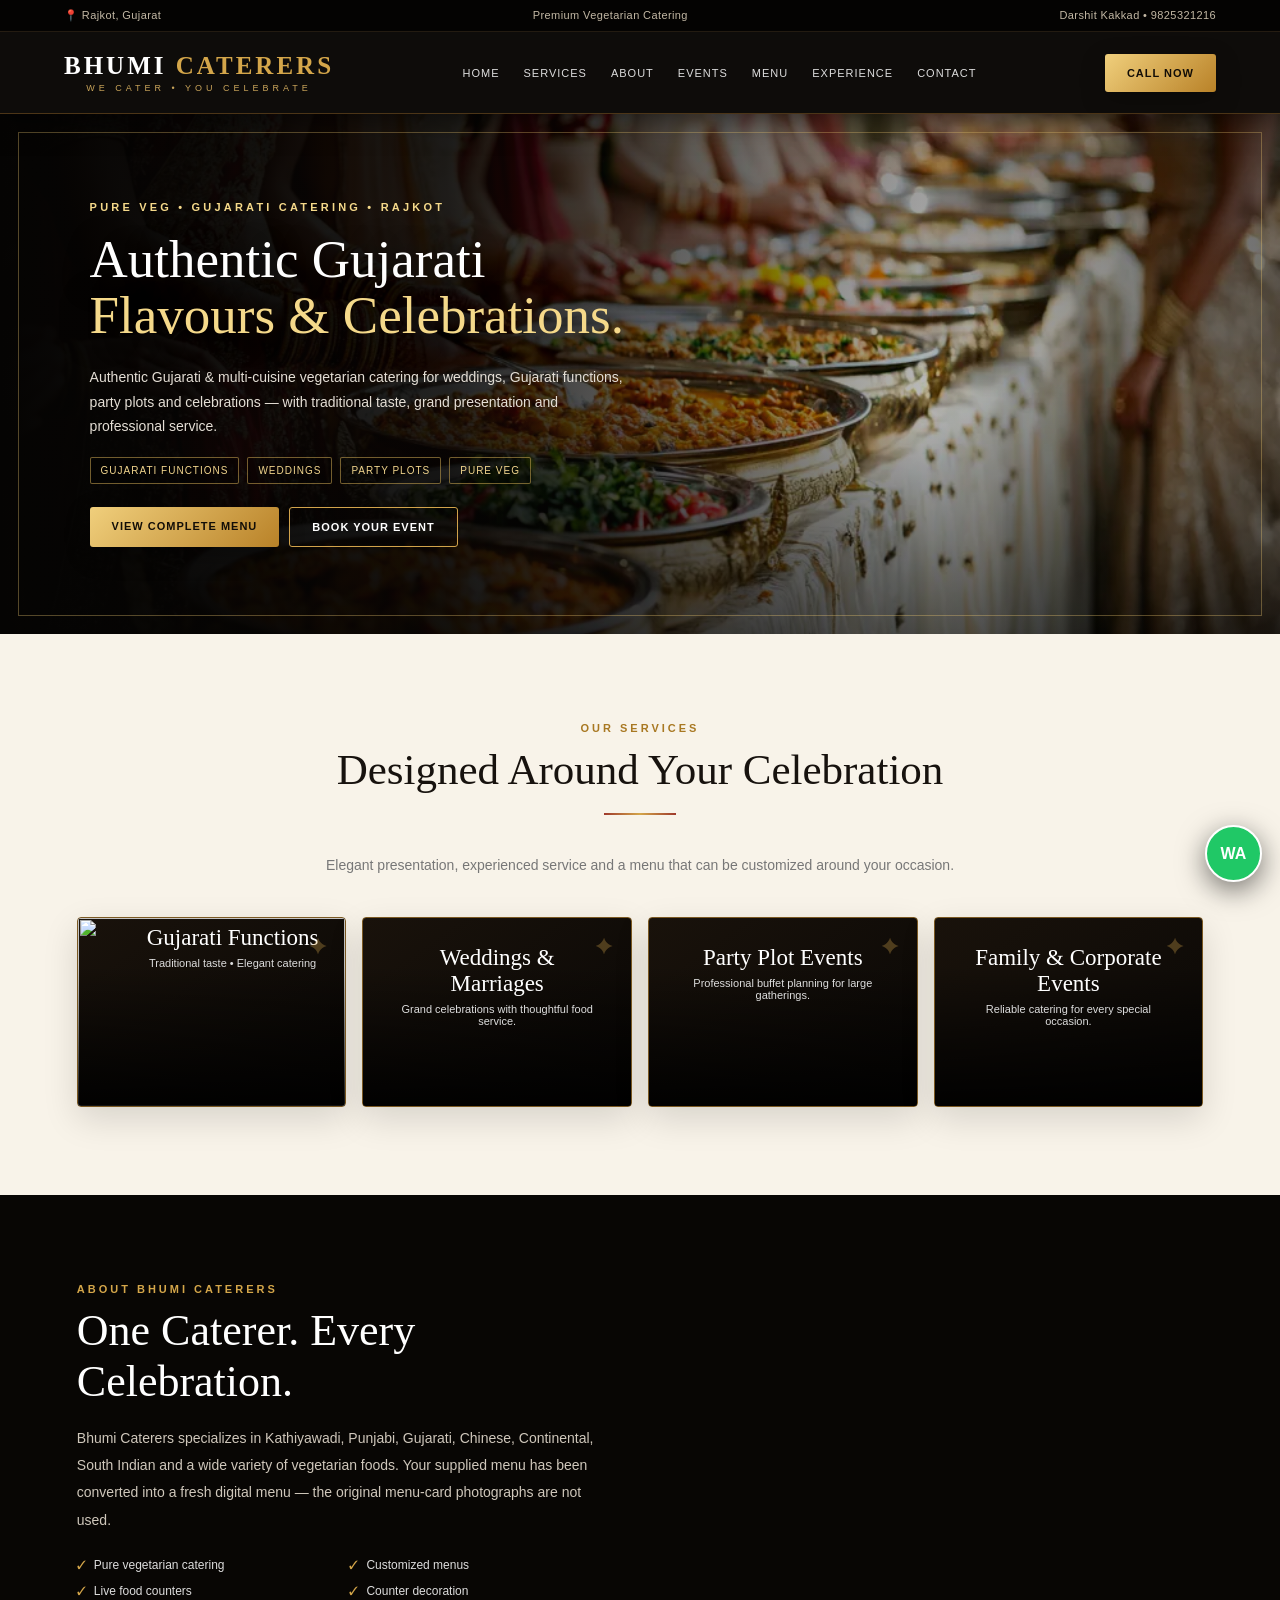
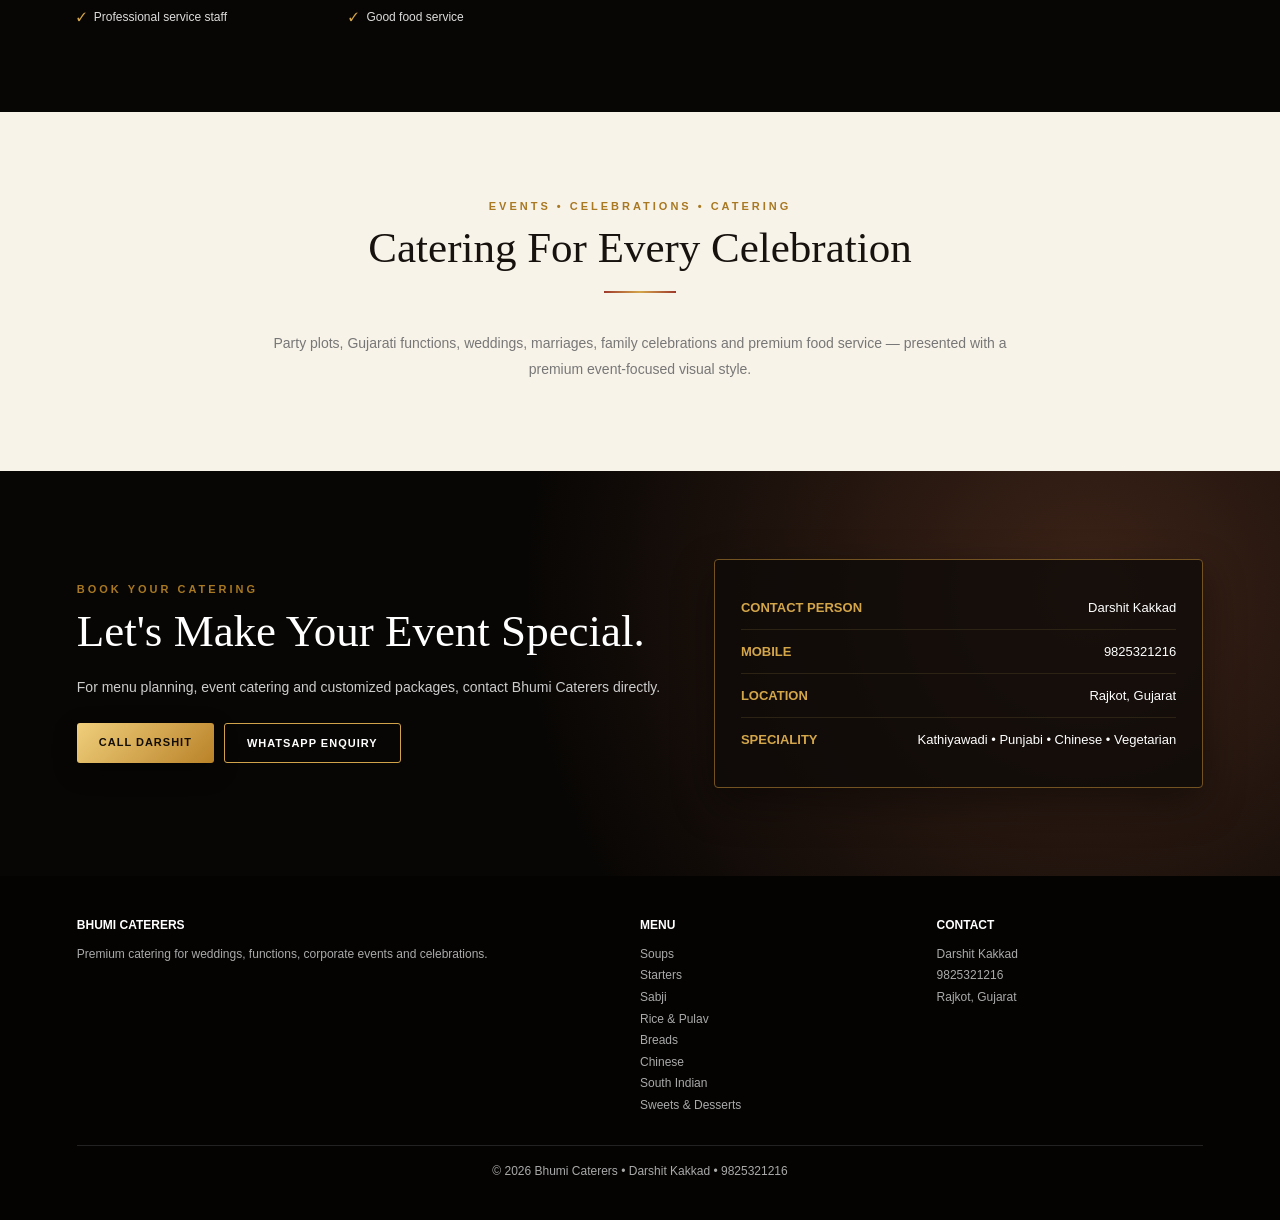
==== commit 786ea63a: "Add files via upload" ====
--- a/index.html
+++ b/index.html
@@ -17,24 +17,24 @@
 .logo small{display:block;text-align:center;color:#c9a45a;font:9px Arial;letter-spacing:4px;margin-top:3px}
 nav{display:flex;gap:24px;font-size:11px;letter-spacing:1px}nav a{color:#ddd}nav a:hover{color:var(--gold)}
 .btn{display:inline-block;background:linear-gradient(135deg,#f0cf7c,#b98228);color:#120d07;padding:13px 22px;border-radius:3px;font-weight:800;font-size:11px;letter-spacing:1px;box-shadow:0 8px 25px #0005}
-.hero{min-height:455px;position:relative;display:flex;align-items:center;color:#fff;overflow:hidden;background:#000}
+.hero{min-height:520px;position:relative;display:flex;align-items:center;color:#fff;overflow:hidden;background:#000}
 .hero img{position:absolute;inset:0;width:100%;height:100%;object-fit:cover;filter:saturate(1.08) contrast(1.04)}
 .hero:after{content:"";position:absolute;inset:0;background:linear-gradient(90deg,#050403 0%,rgba(5,4,3,.88) 35%,rgba(5,4,3,.28) 72%,rgba(5,4,3,.52) 100%),linear-gradient(0deg,rgba(0,0,0,.55),transparent 45%,rgba(0,0,0,.2))}
 .hero:before{content:"";position:absolute;inset:18px;border:1px solid rgba(235,197,113,.35);z-index:2;pointer-events:none}
 .heroContent{position:relative;z-index:3;width:62%;padding:95px 7%}
 .kicker{color:var(--gold2);letter-spacing:4px;font-size:11px;font-weight:bold}
-h1{font:48px/1.05 Georgia;margin:19px 0 22px;text-shadow:0 4px 30px #000}
+h1{font:53px/1.05 Georgia;margin:19px 0 22px;text-shadow:0 4px 30px #000}
 h1 span{color:var(--gold2)}
-.hero p{color:#e4ded5;line-height:1.65;max-width:540px;font-size:13px}
-.actions{display:flex;gap:10px;margin-top:20px;flex-wrap:wrap}
+.hero p{color:#e4ded5;line-height:1.75;max-width:570px;font-size:14px}
+.actions{display:flex;gap:10px;margin-top:23px;flex-wrap:wrap}
 .outline{background:transparent;color:#fff;border:1px solid #d1a34b;box-shadow:none}
 .section{padding:88px 6%}.dark{background:var(--bg);color:#fff}.center{text-align:center}
 .eyebrow{color:#a87822;letter-spacing:3px;font-size:11px;font-weight:bold}.dark .eyebrow{color:var(--gold)}
 .title{font:43px Georgia;margin:11px 0 15px}.sub{max-width:790px;margin:auto;color:#777;font-size:14px;line-height:1.85}
 .goldline{width:72px;height:2px;background:linear-gradient(90deg,var(--red2),var(--gold),var(--red2));margin:19px auto 38px}
-.services{display:grid;grid-template-columns:repeat(4,1fr);gap:17px;margin-top:38px}
-.service{position:relative;min-height:175px;overflow:hidden;border-radius:4px;color:#fff;border:1px solid #8a642a;background:linear-gradient(145deg,#1a130b,#0b0906);box-shadow:0 12px 35px #0002;padding:28px}
-.service img{width:100%;height:100%;object-fit:cover;transition:.55s;filter:saturate(1.1) contrast(1.05)}.service:hover img{transform:scale(1.08)}
+.services{display:grid;grid-template-columns:repeat(4,1fr);gap:16px;margin-top:38px}
+.service{position:relative;min-height:190px;overflow:hidden;border-radius:4px;color:#fff;border:1px solid #7b5922;background:linear-gradient(145deg,#19120b,#090705);box-shadow:0 12px 35px #0002;padding:27px}
+.service img{position:absolute;inset:0;width:100%;height:100%;object-fit:cover;transition:.5s;filter:saturate(1.1) contrast(1.05)}.servicePhoto:after{content:'';position:absolute;inset:0;background:linear-gradient(transparent 20%,rgba(0,0,0,.9))}.servicePhoto div{position:absolute;left:21px;right:15px;bottom:20px}.servicePhoto:hover img{transform:scale(1.05)}
 .service:after{content:"";position:absolute;inset:0;background:linear-gradient(transparent 25%,rgba(0,0,0,.9))}
 .service div{position:relative;z-index:2}.service h3{font:23px Georgia;margin-bottom:6px}.service p{font-size:11px;color:#ddd}
 .about{display:grid;grid-template-columns:1fr 1fr;gap:60px;align-items:center}
@@ -64,11 +64,11 @@
 footer{background:#040302;color:#aaa;padding:42px 6%;font-size:12px}.foot{display:grid;grid-template-columns:2fr 1fr 1fr;gap:30px}.foot h4{color:#fff;margin-bottom:12px}.foot p{line-height:1.8}.copy{border-top:1px solid #222;margin-top:28px;padding-top:18px;text-align:center}
 .wa{position:fixed;right:18px;bottom:18px;width:57px;height:57px;border-radius:50%;background:#20c866;color:#fff;display:grid;place-items:center;font-weight:bold;z-index:40;box-shadow:0 8px 28px #0008;border:2px solid #fff}
 @media(max-width:900px){nav{display:none}.heroContent{width:80%}.services{grid-template-columns:1fr 1fr}.about,.contact{grid-template-columns:1fr}.menuGrid{grid-template-columns:1fr 1fr}.steps{grid-template-columns:1fr 1fr}}
-@media(max-width:600px){.top span:nth-child(2){display:none}header{height:70px}.logo{font-size:20px}.hero{min-height:430px}.heroContent{width:100%;padding:65px 7% 180px}h1{font-size:42px}.services,.menuGrid,.visuals,.steps,.foot{grid-template-columns:1fr}.section{padding:58px 5%}.title{font-size:33px}.about img{height:280px}.hero:before{inset:10px}}
+@media(max-width:600px){.top span:nth-child(2){display:none}header{height:70px}.logo{font-size:20px}.hero{min-height:500px}.heroContent{width:100%;padding:65px 7% 180px}h1{font-size:42px}.services,.menuGrid,.visuals,.steps,.foot{grid-template-columns:1fr}.section{padding:58px 5%}.title{font-size:33px}.about img{height:280px}.hero:before{inset:10px}}
 
 /* Indian Gujarati catering hero refinement */
 .hero img{object-position:center center;filter:saturate(1.18) contrast(1.06)}
-.heroContent{max-width:680px;padding-top:48px;padding-bottom:48px}
+.heroContent{max-width:720px;padding-top:58px;padding-bottom:58px}
 .hero .kicker{letter-spacing:3.2px}
 .hero h1{max-width:680px}
 @media(max-width:600px){
@@ -101,8 +101,18 @@
 .statementTags span{font-size:9px;letter-spacing:1.5px;color:#e9cd88;border:1px solid rgba(212,166,74,.45);padding:8px 11px}
 @media(max-width:600px){.brandStatement{padding:55px 6%}.brandStatement h2{font-size:32px}.brandStatement p{font-size:13px}.statementTags{gap:6px}.statementTags span{font-size:8px;padding:7px 8px}}
 
-.service:before{content:"✦";position:absolute;right:18px;top:15px;color:rgba(212,166,74,.35);font-size:24px}
-@media(max-width:600px){h1{font-size:37px}.heroContent{padding-top:42px;padding-bottom:42px}.hero p{font-size:12px}.service{min-height:145px;padding:22px}}
+/* Final clean visual balance */
+.service:before{content:"✦";position:absolute;right:18px;top:15px;color:rgba(212,166,74,.32);font-size:23px}
+.servicePhoto:before{z-index:3}
+@media(max-width:900px){.services{grid-template-columns:1fr 1fr}}
+@media(max-width:600px){
+  .hero{min-height:500px}
+  .heroContent{padding:52px 7% 55px}
+  h1{font-size:38px}
+  .hero p{font-size:12px;line-height:1.7}
+  .services{grid-template-columns:1fr}
+  .service{min-height:150px}
+}
 </style>
 </head>
 <body>
@@ -125,12 +135,11 @@
 <div class="eyebrow">OUR SERVICES</div><h2 class="title">Designed Around Your Celebration</h2><div class="goldline"></div>
 <p class="sub">Elegant presentation, experienced service and a menu that can be customized around your occasion.</p>
 <div class="services">
-<div class="service"><img src="https://images.pexels.com/photos/24863057/pexels-photo-24863057.jpeg?auto=compress&cs=tinysrgb&w=1200"><div><h3>Wedding Catering</h3><p>Grand buffet & celebration dining</p></div></div>
-<div class="service"><img src="https://images.pexels.com/photos/4959845/pexels-photo-4959845.jpeg?auto=compress&cs=tinysrgb&w=1200"><div><h3>Grand Buffet</h3><p>Beautiful setup & wide variety</p></div></div>
-<div class="service"><img src="https://images.pexels.com/photos/12253092/pexels-photo-12253092.jpeg?auto=compress&cs=tinysrgb&w=1200"><div><h3>Live Food Counters</h3><p>Freshly prepared at your event</p></div></div>
-<div class="service"><img src="https://images.pexels.com/photos/7648322/pexels-photo-7648322.jpeg?auto=compress&cs=tinysrgb&w=1200"><div><h3>Professional Catering</h3><p>Trained team & smooth execution</p></div></div>
-</div>
-</section>
+<div class="service servicePhoto"><img src="https://images.pexels.com/photos/17878224/pexels-photo-17878224.jpeg?auto=compress&cs=tinysrgb&w=1200"><div><h3>Gujarati Functions</h3><p>Traditional taste • Elegant catering</p></div></div>
+<div class="service"><div><h3>Weddings & Marriages</h3><p>Grand celebrations with thoughtful food service.</p></div></div>
+<div class="service"><div><h3>Party Plot Events</h3><p>Professional buffet planning for large gatherings.</p></div></div>
+<div class="service"><div><h3>Family & Corporate Events</h3><p>Reliable catering for every special occasion.</p></div></div>
+</div></section>
 
 <section class="section dark" id="about">
 <div class="about"><div>
@@ -148,6 +157,10 @@
 <div class="goldline"></div>
 <p class="sub">Party plots, Gujarati functions, weddings, marriages, family celebrations and premium food service — presented with a premium event-focused visual style.</p>
 </div>
+</section>
+
+<section class="section contact" id="contact">
+<div><div class="eyebrow">BOOK YOUR CATERING</div><h2>Let's Make Your Event Special.</h2><p>For menu planning, event catering and customized packages, contact Bhumi Caterers directly.</p><div class="actions"><a class="btn" href="tel:+919825321216">CALL DARSHIT</a><a class="btn outline" href="https://wa.me/919825321216?text=Hello%20Bhumi%20Caterers,%20I%20want%20to%20discuss%20catering." target="_blank">WHATSAPP ENQUIRY</a></div></div>
 <div class="contactBox"><div class="row"><b>CONTACT PERSON</b><span>Darshit Kakkad</span></div><div class="row"><b>MOBILE</b><span>9825321216</span></div><div class="row"><b>LOCATION</b><span>Rajkot, Gujarat</span></div><div class="row"><b>SPECIALITY</b><span>Kathiyawadi • Punjabi • Chinese • Vegetarian</span></div></div>
 </section>
 
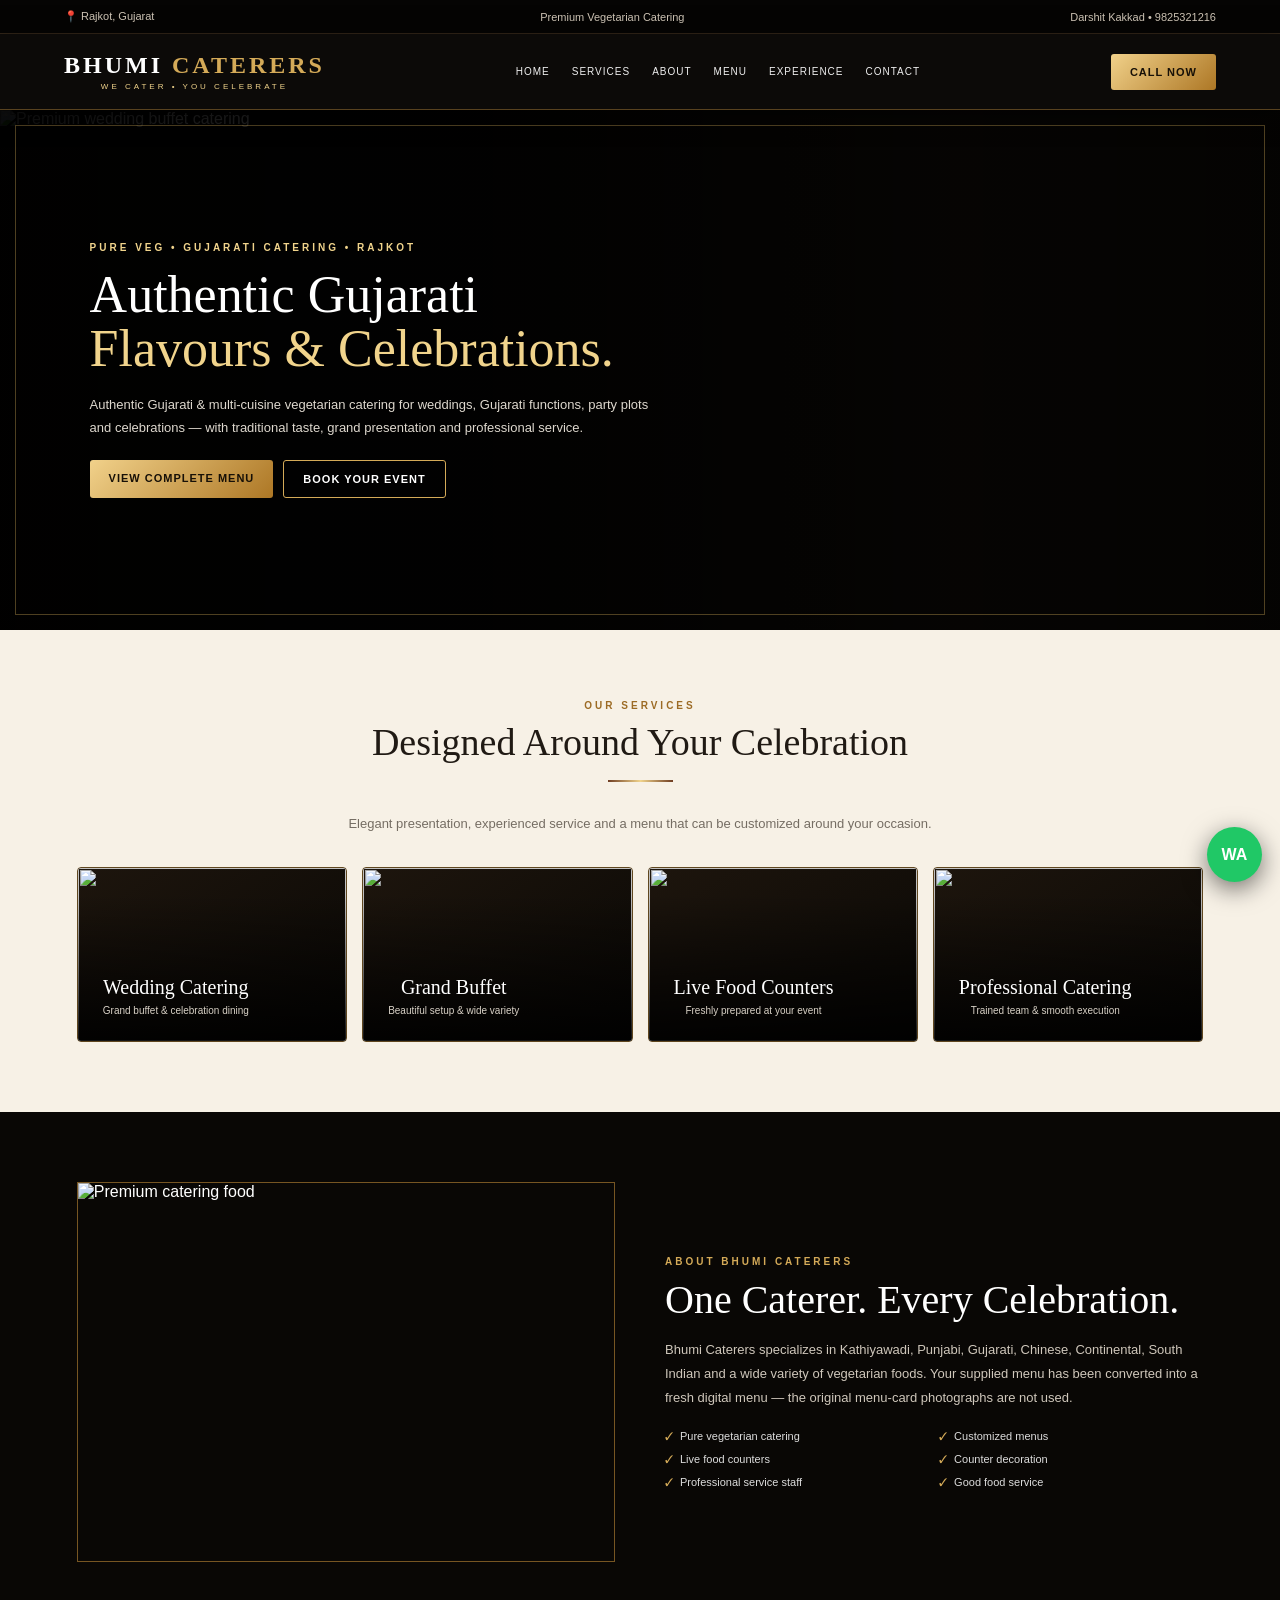
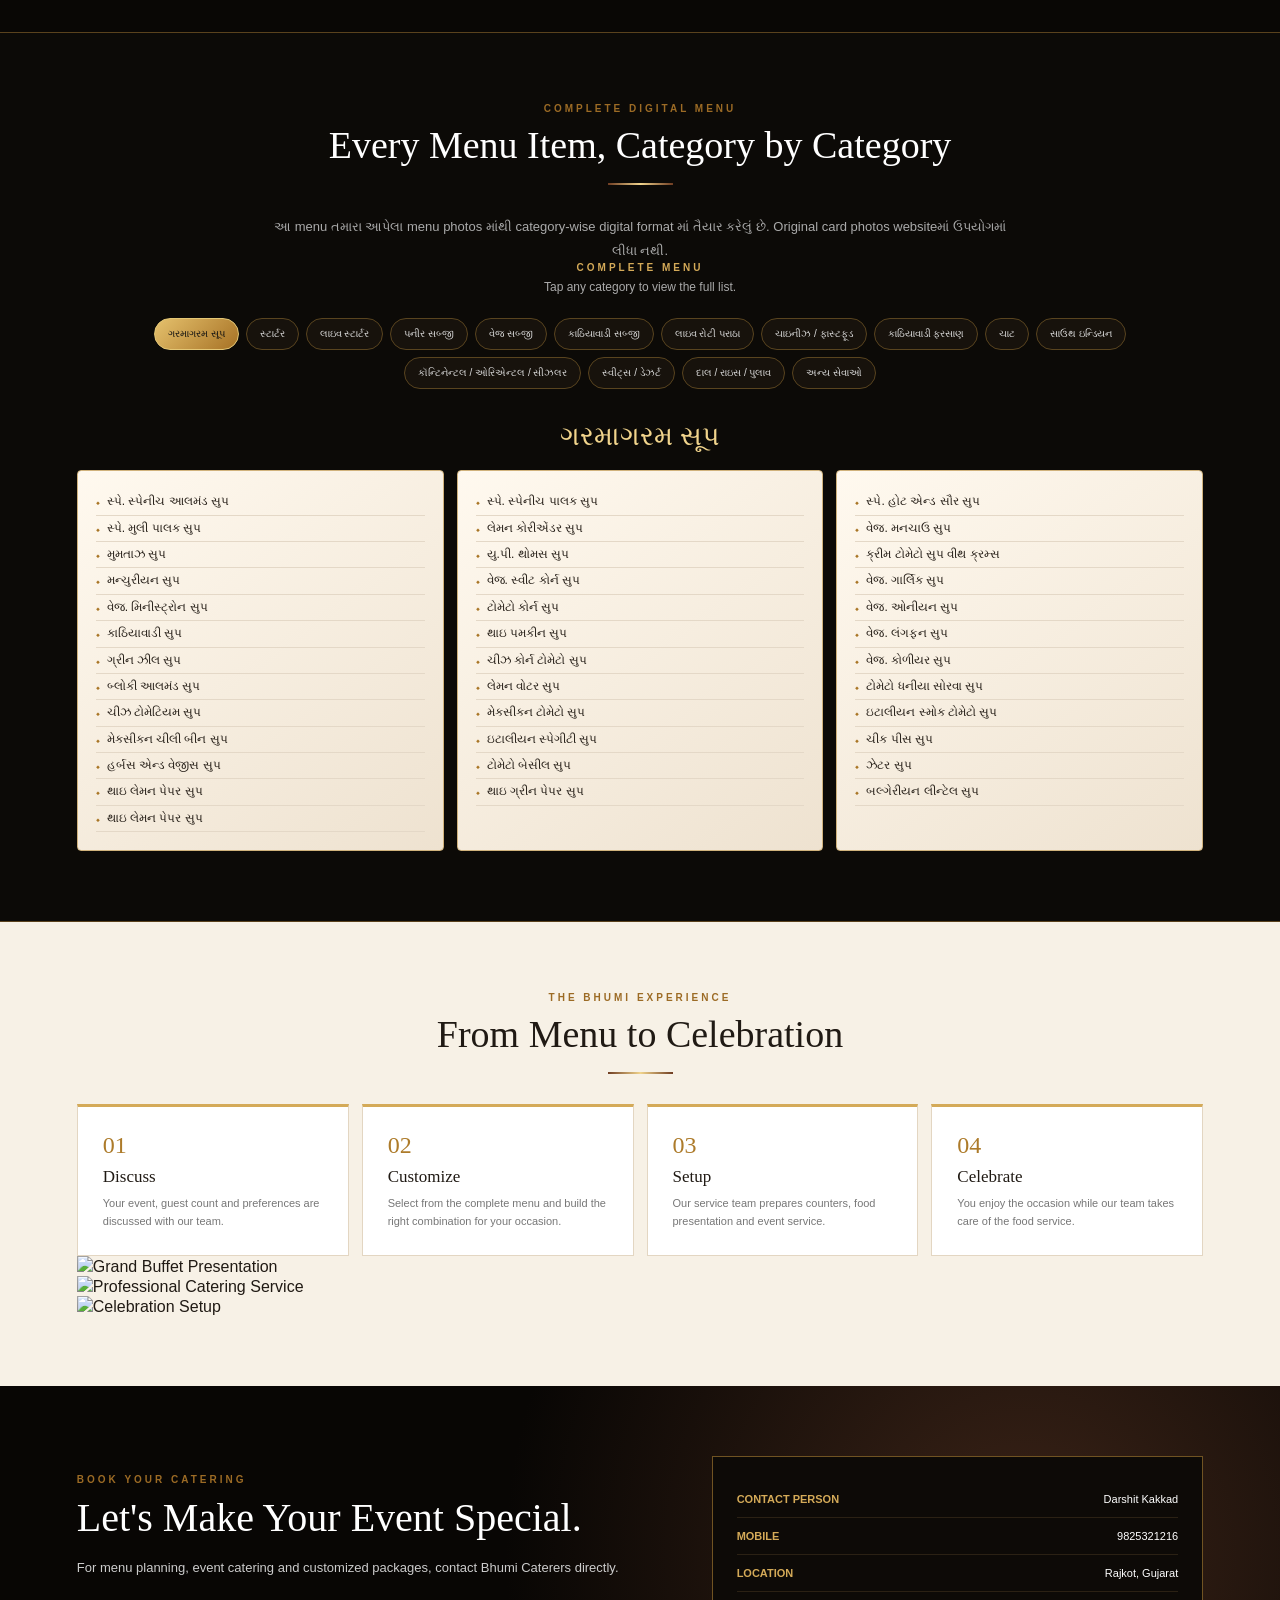
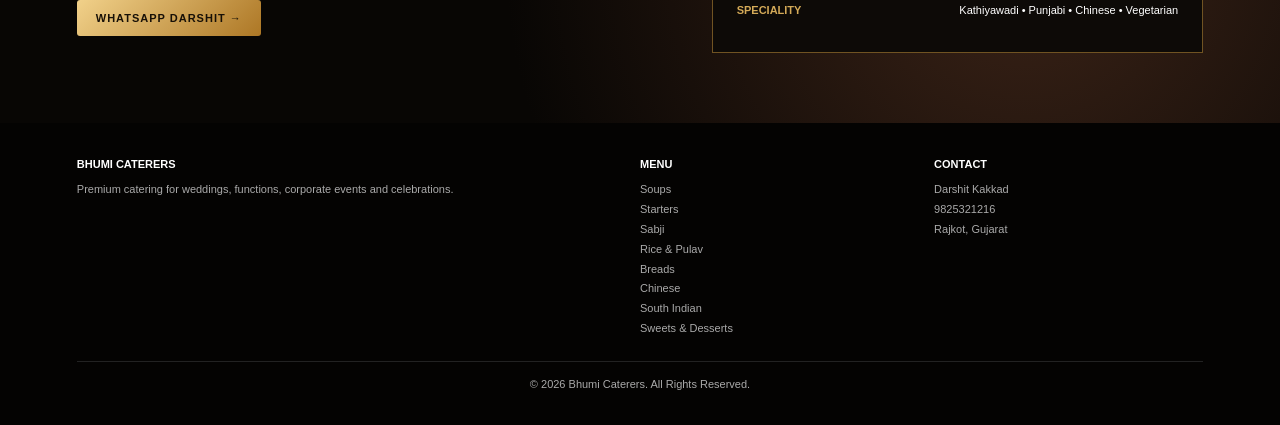
==== commit 891b85d4: "Add files via upload" ====
--- a/index.html
+++ b/index.html
@@ -6,128 +6,77 @@
 <title>Bhumi Caterers | Premium Catering</title>
 <meta name="description" content="Bhumi Caterers - Premium catering for weddings, functions, corporate events and celebrations.">
 <style>
-:root{--bg:#080604;--panel:#100d09;--cream:#f8f3e9;--gold:#d4a64a;--gold2:#f5d98a;--red:#681f19;--red2:#9e392b;--muted:#a9a39a;--line:#5a411c;--white:#fff}
+:root{--black:#090705;--black2:#15100b;--gold:#d4aa58;--gold2:#f1d48c;--cream:#f7f1e6;--brown:#6f3d22;--text:#201a14;--muted:#756d63}
 *{box-sizing:border-box;margin:0;padding:0}
 html{scroll-behavior:smooth}
-body{font-family:Arial,sans-serif;background:var(--cream);color:#17120e}
-a{color:inherit;text-decoration:none}
-.top{background:#050403;color:#c8bda9;padding:9px 5%;display:flex;justify-content:space-between;font-size:11px;letter-spacing:.4px;border-bottom:1px solid #2b2115}
-header{height:82px;position:sticky;top:0;z-index:30;background:rgba(7,5,3,.97);color:#fff;border-bottom:1px solid #4c3517;display:flex;align-items:center;justify-content:space-between;padding:0 5%;box-shadow:0 5px 25px #0008}
-.logo{font:700 25px Georgia;letter-spacing:3px;color:#fff}.logo span{color:var(--gold)}
-.logo small{display:block;text-align:center;color:#c9a45a;font:9px Arial;letter-spacing:4px;margin-top:3px}
-nav{display:flex;gap:24px;font-size:11px;letter-spacing:1px}nav a{color:#ddd}nav a:hover{color:var(--gold)}
-.btn{display:inline-block;background:linear-gradient(135deg,#f0cf7c,#b98228);color:#120d07;padding:13px 22px;border-radius:3px;font-weight:800;font-size:11px;letter-spacing:1px;box-shadow:0 8px 25px #0005}
-.hero{min-height:520px;position:relative;display:flex;align-items:center;color:#fff;overflow:hidden;background:#000}
-.hero img{position:absolute;inset:0;width:100%;height:100%;object-fit:cover;filter:saturate(1.08) contrast(1.04)}
-.hero:after{content:"";position:absolute;inset:0;background:linear-gradient(90deg,#050403 0%,rgba(5,4,3,.88) 35%,rgba(5,4,3,.28) 72%,rgba(5,4,3,.52) 100%),linear-gradient(0deg,rgba(0,0,0,.55),transparent 45%,rgba(0,0,0,.2))}
-.hero:before{content:"";position:absolute;inset:18px;border:1px solid rgba(235,197,113,.35);z-index:2;pointer-events:none}
-.heroContent{position:relative;z-index:3;width:62%;padding:95px 7%}
-.kicker{color:var(--gold2);letter-spacing:4px;font-size:11px;font-weight:bold}
-h1{font:53px/1.05 Georgia;margin:19px 0 22px;text-shadow:0 4px 30px #000}
-h1 span{color:var(--gold2)}
-.hero p{color:#e4ded5;line-height:1.75;max-width:570px;font-size:14px}
-.actions{display:flex;gap:10px;margin-top:23px;flex-wrap:wrap}
-.outline{background:transparent;color:#fff;border:1px solid #d1a34b;box-shadow:none}
-.section{padding:88px 6%}.dark{background:var(--bg);color:#fff}.center{text-align:center}
-.eyebrow{color:#a87822;letter-spacing:3px;font-size:11px;font-weight:bold}.dark .eyebrow{color:var(--gold)}
-.title{font:43px Georgia;margin:11px 0 15px}.sub{max-width:790px;margin:auto;color:#777;font-size:14px;line-height:1.85}
-.goldline{width:72px;height:2px;background:linear-gradient(90deg,var(--red2),var(--gold),var(--red2));margin:19px auto 38px}
-.services{display:grid;grid-template-columns:repeat(4,1fr);gap:16px;margin-top:38px}
-.service{position:relative;min-height:190px;overflow:hidden;border-radius:4px;color:#fff;border:1px solid #7b5922;background:linear-gradient(145deg,#19120b,#090705);box-shadow:0 12px 35px #0002;padding:27px}
-.service img{position:absolute;inset:0;width:100%;height:100%;object-fit:cover;transition:.5s;filter:saturate(1.1) contrast(1.05)}.servicePhoto:after{content:'';position:absolute;inset:0;background:linear-gradient(transparent 20%,rgba(0,0,0,.9))}.servicePhoto div{position:absolute;left:21px;right:15px;bottom:20px}.servicePhoto:hover img{transform:scale(1.05)}
-.service:after{content:"";position:absolute;inset:0;background:linear-gradient(transparent 25%,rgba(0,0,0,.9))}
-.service div{position:relative;z-index:2}.service h3{font:23px Georgia;margin-bottom:6px}.service p{font-size:11px;color:#ddd}
-.about{display:grid;grid-template-columns:1fr 1fr;gap:60px;align-items:center}
-.about img{width:100%;height:450px;object-fit:cover;border:1px solid #745322;box-shadow:20px 20px 0 #281a0e}
-.about h2{font:44px Georgia;margin:10px 0 18px}.about p{line-height:1.95;color:#cfc7bb;font-size:14px}
-.points{display:grid;grid-template-columns:1fr 1fr;gap:12px;margin-top:24px;font-size:12px;color:#ddd}.points div:before{content:"✓";color:var(--gold);margin-right:8px}
-.menuWrap{background:#0c0a08;color:#fff;border-top:1px solid #5b421d;border-bottom:1px solid #5b421d}
-.tabs{display:flex;gap:8px;justify-content:center;flex-wrap:wrap;margin:25px auto 35px;max-width:1100px}
-.tab{border:1px solid #5b451b;background:#17130f;color:#ddd;border-radius:20px;padding:10px 14px;font-size:11px;cursor:pointer;transition:.2s}
-.tab.active,.tab:hover{background:linear-gradient(135deg,#e2bd6a,#9b6d1e);color:#111;border-color:#e8c976}
+body{font-family:Arial,sans-serif;background:var(--cream);color:var(--text)}
+a{text-decoration:none;color:inherit}
+.top{height:34px;background:#050403;color:#cfc5b6;display:flex;align-items:center;justify-content:space-between;padding:0 5%;font-size:11px;border-bottom:1px solid #342719}
+header{height:76px;position:sticky;top:0;z-index:50;background:rgba(8,6,4,.98);display:flex;align-items:center;justify-content:space-between;padding:0 5%;border-bottom:1px solid #58421f;box-shadow:0 4px 22px #0008}
+.logo{font:700 24px Georgia;color:#fff;letter-spacing:3px}.logo span{color:var(--gold)}
+.logo small{display:block;text-align:center;font:8px Arial;color:var(--gold2);letter-spacing:3px;margin-top:3px}
+nav{display:flex;gap:22px;font-size:10px;letter-spacing:1px;color:#eee}nav a:hover{color:var(--gold2)}
+.btn{display:inline-block;background:linear-gradient(135deg,#f1d18a,#ad7725);color:#171007;font-weight:bold;font-size:11px;letter-spacing:1px;padding:12px 19px;border-radius:3px}
+.outline{background:transparent;color:#fff;border:1px solid var(--gold)}
+.hero{height:520px;position:relative;display:flex;align-items:center;overflow:hidden;background:#080604;color:#fff}
+.hero img{position:absolute;inset:0;width:100%;height:100%;object-fit:cover;object-position:center;filter:saturate(1.08) contrast(1.05)}
+.hero:after{content:"";position:absolute;inset:0;background:linear-gradient(90deg,rgba(0,0,0,.94) 0%,rgba(0,0,0,.82) 38%,rgba(0,0,0,.3) 75%,rgba(0,0,0,.45) 100%)}
+.hero:before{content:"";position:absolute;inset:15px;border:1px solid rgba(221,181,93,.35);z-index:2}
+.heroContent{position:relative;z-index:3;width:60%;padding:50px 7%}
+.kicker{font-size:10px;letter-spacing:3px;color:var(--gold2);font-weight:bold}
+h1{font:52px/1.05 Georgia;margin:15px 0 17px}h1 span{color:var(--gold2)}
+.hero p{max-width:570px;color:#ded8ce;font-size:13px;line-height:1.75}
+.heroTags{display:flex;gap:7px;flex-wrap:wrap;margin-top:15px}.heroTags span{font-size:8px;letter-spacing:1px;color:#f2d58e;border:1px solid #86652e;padding:6px 8px}
+.actions{display:flex;gap:10px;flex-wrap:wrap;margin-top:21px}
+.section{padding:70px 6%}.dark{background:var(--black);color:#fff}.center{text-align:center}
+.eyebrow{font-size:10px;letter-spacing:3px;color:#9c6b25;font-weight:bold}.dark .eyebrow{color:var(--gold)}
+.title{font:38px Georgia;margin:9px 0 13px}.sub{max-width:760px;margin:auto;color:var(--muted);font-size:13px;line-height:1.8}
+.goldline{width:65px;height:2px;margin:16px auto 30px;background:linear-gradient(90deg,var(--brown),var(--gold2),var(--brown))}
+.services{display:grid;grid-template-columns:repeat(4,1fr);gap:15px;margin-top:32px}
+.service{position:relative;min-height:175px;overflow:hidden;background:linear-gradient(145deg,#1d150d,#0a0805);border:1px solid #60471f;border-radius:4px;padding:25px;color:#fff;display:flex;align-items:flex-end}
+.service img{position:absolute;inset:0;width:100%;height:100%;object-fit:cover}.service:after{content:"";position:absolute;inset:0;background:linear-gradient(transparent 15%,rgba(0,0,0,.9))}
+.service div{position:relative;z-index:2}.service h3{font:20px Georgia;margin-bottom:6px}.service p{font-size:10px;color:#d8d1c6}
+.about{display:grid;grid-template-columns:1fr 1fr;gap:50px;align-items:center}
+.about img{width:100%;height:380px;object-fit:cover;border:1px solid #765522}
+.about h2{font:40px Georgia;margin:9px 0 15px}.about p{font-size:13px;line-height:1.85;color:#cfc7bb}
+.points{display:grid;grid-template-columns:1fr 1fr;gap:10px;margin-top:20px;color:#ddd;font-size:11px}.points div:before{content:"✓";color:var(--gold);margin-right:7px}
+.brandStatement{background:linear-gradient(135deg,#0b0805,#1b1209,#0b0805);color:#fff;text-align:center;padding:60px 6%;border-top:1px solid #57401d;border-bottom:1px solid #57401d}
+.brandStatementInner{max-width:820px;margin:auto}.brandStatement .eyebrow{color:var(--gold2)}
+.brandStatement h2{font:38px/1.15 Georgia;margin:10px 0 16px}.brandStatement h2 span{color:var(--gold2)}
+.statementLine{width:60px;height:2px;background:var(--gold);margin:0 auto 20px}.brandStatement p{max-width:700px;margin:auto;color:#d4cec4;font-size:13px;line-height:1.85}
+.statementTags{display:flex;justify-content:center;flex-wrap:wrap;gap:7px;margin-top:22px}.statementTags span{font-size:8px;letter-spacing:1.3px;border:1px solid #6f5425;padding:7px 9px;color:#e8cb84}
+.menuWrap{background:#0c0a07;color:#fff;border-top:1px solid #5a421d;border-bottom:1px solid #5a421d}
+.tabs{display:flex;gap:7px;justify-content:center;flex-wrap:wrap;max-width:1150px;margin:24px auto 32px}
+.tab{cursor:pointer;background:#17120c;color:#ddd;border:1px solid #59441f;border-radius:20px;padding:9px 13px;font-size:10px}
+.tab:hover,.tab.active{background:linear-gradient(135deg,#e5c16d,#a77225);color:#111;border-color:#e4c775}
 .menuPanel{display:none;max-width:1250px;margin:auto}.menuPanel.show{display:block}
-.menuPanel h3{text-align:center;color:var(--gold2);font:28px Georgia;margin-bottom:21px}
-.menuGrid{display:grid;grid-template-columns:repeat(3,1fr);gap:15px}
-.menuCard{background:linear-gradient(145deg,#fbf6ed,#eee3d0);color:#24201b;border-radius:4px;border:1px solid #c69b4c;border-top:3px solid var(--red2);padding:20px;box-shadow:0 12px 25px #0003}
-.menuCard ul{columns:1;list-style:none}.menuCard li{font-family:Arial,sans-serif;font-size:13px;line-height:1.5;padding:5px 0;border-bottom:1px solid #e2d6c4}
-.menuCard li:before{content:"◆";font-size:6px;color:#9d7025;margin-right:8px}
-.visuals{display:grid;grid-template-columns:repeat(3,1fr);gap:16px;margin-top:42px}.eventGallery{margin-top:40px}
-.visual{height:280px;position:relative;overflow:hidden;border-radius:4px;border:1px solid #8c6528;box-shadow:0 15px 30px #0002}.visual img{width:100%;height:100%;object-fit:cover;transition:.5s}.visual:hover img{transform:scale(1.06)}
-.visual span{position:absolute;bottom:0;left:0;right:0;padding:19px;color:#fff;background:linear-gradient(transparent,rgba(0,0,0,.9));font:20px Georgia}
-.steps{display:grid;grid-template-columns:repeat(4,1fr);gap:15px;margin-top:38px}
-.step{padding:30px;background:#fff;border:1px solid #dfd1bd;border-top:3px solid var(--gold);border-radius:4px;box-shadow:0 10px 25px #0001}
-.step b{display:block;color:#b1842e;font:27px Georgia;margin-bottom:10px}.step h3{font:19px Georgia;margin-bottom:8px}.step p{font-size:12px;color:#777;line-height:1.65}
-.contact{background:radial-gradient(circle at 85% 30%,#3c2318,#080604 50%);color:#fff;display:grid;grid-template-columns:1.2fr 1fr;gap:50px;align-items:center}
-.contact h2{font:45px Georgia;margin:10px 0 18px}.contact p{color:#ccc;line-height:1.8;font-size:14px}
-.contactBox{border:1px solid #745322;background:#0e0b08cc;padding:26px;border-radius:4px;box-shadow:0 15px 40px #0006}
-.row{display:flex;justify-content:space-between;gap:15px;padding:14px 0;border-bottom:1px solid #2c2314;font-size:13px}.row:last-child{border:0}.row b{color:var(--gold)}
-footer{background:#040302;color:#aaa;padding:42px 6%;font-size:12px}.foot{display:grid;grid-template-columns:2fr 1fr 1fr;gap:30px}.foot h4{color:#fff;margin-bottom:12px}.foot p{line-height:1.8}.copy{border-top:1px solid #222;margin-top:28px;padding-top:18px;text-align:center}
-.wa{position:fixed;right:18px;bottom:18px;width:57px;height:57px;border-radius:50%;background:#20c866;color:#fff;display:grid;place-items:center;font-weight:bold;z-index:40;box-shadow:0 8px 28px #0008;border:2px solid #fff}
-@media(max-width:900px){nav{display:none}.heroContent{width:80%}.services{grid-template-columns:1fr 1fr}.about,.contact{grid-template-columns:1fr}.menuGrid{grid-template-columns:1fr 1fr}.steps{grid-template-columns:1fr 1fr}}
-@media(max-width:600px){.top span:nth-child(2){display:none}header{height:70px}.logo{font-size:20px}.hero{min-height:500px}.heroContent{width:100%;padding:65px 7% 180px}h1{font-size:42px}.services,.menuGrid,.visuals,.steps,.foot{grid-template-columns:1fr}.section{padding:58px 5%}.title{font-size:33px}.about img{height:280px}.hero:before{inset:10px}}
-
-/* Indian Gujarati catering hero refinement */
-.hero img{object-position:center center;filter:saturate(1.18) contrast(1.06)}
-.heroContent{max-width:720px;padding-top:58px;padding-bottom:58px}
-.hero .kicker{letter-spacing:3.2px}
-.hero h1{max-width:680px}
-@media(max-width:600px){
-  .hero img{object-position:58% center}
-  .heroContent{padding-top:75px}
-  .hero p{font-size:14px;line-height:1.75}
-}
-
-.heroTags{display:flex;flex-wrap:wrap;gap:8px;margin-top:18px}
-.heroTags span{font-size:10px;letter-spacing:1px;text-transform:uppercase;border:1px solid rgba(224,184,91,.5);color:#f1d58d;background:rgba(0,0,0,.25);padding:7px 10px;border-radius:2px}
-@media(max-width:600px){.heroTags{margin-top:14px}.heroTags span{font-size:9px;padding:6px 8px}}
-
-.whyBhumi{background:#f5eee2;border-top:1px solid #e4d4b8;border-bottom:1px solid #e4d4b8}
-.whyGrid{max-width:1100px;margin:35px auto 0;display:grid;grid-template-columns:repeat(4,1fr);gap:14px}
-.whyGrid>div{background:#fff;padding:24px;border:1px solid #e5d7c2;border-top:3px solid #b98a32}
-.whyGrid b{font:24px Georgia;color:#b1842e}.whyGrid h3{font:18px Georgia;margin:9px 0}.whyGrid p{font-size:12px;color:#777;line-height:1.65}
-@media(max-width:900px){.whyGrid{grid-template-columns:1fr 1fr}}
-@media(max-width:600px){.whyGrid{grid-template-columns:1fr}}
-
-.brandStatement{background:linear-gradient(135deg,#0b0906,#1a1209 55%,#0b0906);color:#fff;text-align:center;padding:72px 6%;border-top:1px solid #5a411c;border-bottom:1px solid #5a411c;position:relative;overflow:hidden}
-.brandStatement:before,.brandStatement:after{content:"";position:absolute;width:180px;height:180px;border:1px solid rgba(212,166,74,.18);border-radius:50%;top:50%;transform:translateY(-50%)}
-.brandStatement:before{left:-90px}.brandStatement:after{right:-90px}
-.brandStatementInner{max-width:850px;margin:auto;position:relative;z-index:2}
-.brandStatement .eyebrow{color:var(--gold2)}
-.brandStatement h2{font:42px/1.15 Georgia;margin:12px 0 18px}
-.brandStatement h2 span{color:var(--gold2)}
-.statementLine{width:65px;height:2px;background:linear-gradient(90deg,var(--red2),var(--gold2),var(--red2));margin:0 auto 22px}
-.brandStatement p{max-width:700px;margin:auto;color:#d4cec5;font-size:14px;line-height:1.9}
-.statementTags{display:flex;justify-content:center;flex-wrap:wrap;gap:9px;margin-top:25px}
-.statementTags span{font-size:9px;letter-spacing:1.5px;color:#e9cd88;border:1px solid rgba(212,166,74,.45);padding:8px 11px}
-@media(max-width:600px){.brandStatement{padding:55px 6%}.brandStatement h2{font-size:32px}.brandStatement p{font-size:13px}.statementTags{gap:6px}.statementTags span{font-size:8px;padding:7px 8px}}
-
-/* Final clean visual balance */
-.service:before{content:"✦";position:absolute;right:18px;top:15px;color:rgba(212,166,74,.32);font-size:23px}
-.servicePhoto:before{z-index:3}
-@media(max-width:900px){.services{grid-template-columns:1fr 1fr}}
-@media(max-width:600px){
-  .hero{min-height:500px}
-  .heroContent{padding:52px 7% 55px}
-  h1{font-size:38px}
-  .hero p{font-size:12px;line-height:1.7}
-  .services{grid-template-columns:1fr}
-  .service{min-height:150px}
-}
+.menuPanel h3{text-align:center;font:27px Georgia;color:var(--gold2);margin-bottom:18px}
+.menuGrid{display:grid;grid-template-columns:repeat(3,1fr);gap:13px}
+.menuCard{background:linear-gradient(145deg,#fff9ef,#eee2d0);color:#251e17;border-radius:4px;border-top:3px solid #9c3927;padding:18px;border:1px solid #d0b27c}
+.menuCard ul{list-style:none}.menuCard li{font-size:12px;line-height:1.45;padding:4px 0;border-bottom:1px solid #e4d8c7}.menuCard li:before{content:"◆";font-size:5px;color:#a97626;margin-right:7px}
+.steps{display:grid;grid-template-columns:repeat(4,1fr);gap:13px;margin-top:30px}.step{background:#fff;padding:25px;border:1px solid #e3d6c2;border-top:3px solid var(--gold)}.step b{font:24px Georgia;color:#ad7b2a}.step h3{font:17px Georgia;margin:8px 0}.step p{font-size:11px;color:#777;line-height:1.6}
+.contact{background:radial-gradient(circle at 80%,#3b2317,#080604 50%);color:#fff;display:grid;grid-template-columns:1.2fr 1fr;gap:45px;align-items:center}
+.contact h2{font:40px Georgia;margin:9px 0 15px}.contact p{font-size:13px;color:#ccc;line-height:1.8}
+.contactBox{border:1px solid #705322;background:#0d0a07;padding:24px}.row{display:flex;justify-content:space-between;gap:12px;padding:12px 0;border-bottom:1px solid #2b2114;font-size:11px}.row:last-child{border:0}.row b{color:var(--gold)}
+footer{background:#040302;color:#aaa;padding:35px 6%;font-size:11px}.foot{display:grid;grid-template-columns:2fr 1fr 1fr;gap:25px}.foot h4{color:#fff;margin-bottom:10px}.foot p{line-height:1.8}.copy{text-align:center;border-top:1px solid #222;margin-top:22px;padding-top:16px}
+.wa{position:fixed;right:18px;bottom:18px;width:55px;height:55px;border-radius:50%;background:#20c866;color:#fff;display:grid;place-items:center;font-weight:bold;z-index:100;box-shadow:0 7px 25px #0008}
+@media(max-width:900px){nav{display:none}.heroContent{width:75%}.services{grid-template-columns:1fr 1fr}.about,.contact{grid-template-columns:1fr}.menuGrid{grid-template-columns:1fr 1fr}.steps{grid-template-columns:1fr 1fr}}
+@media(max-width:600px){.top{font-size:9px}.top span:nth-child(2){display:none}.hero{height:490px}.heroContent{width:100%;padding:45px 7%}.hero:before{inset:9px}h1{font-size:38px}.hero p{font-size:12px}.heroTags{margin-top:12px}.section{padding:55px 5%}.title{font-size:32px}.services,.menuGrid,.steps,.foot{grid-template-columns:1fr}.service{min-height:145px}.about img{height:270px}.brandStatement h2{font-size:32px}.contact h2{font-size:34px}}
 </style>
 </head>
 <body>
 <div class="top"><span>📍 Rajkot, Gujarat</span><span>Premium Vegetarian Catering</span><span>Darshit Kakkad • 9825321216</span></div>
 <header>
 <a class="logo" href="#home">BHUMI <span>CATERERS</span><small>WE CATER • YOU CELEBRATE</small></a>
-<nav><a href="#home">HOME</a><a href="#services">SERVICES</a><a href="#about">ABOUT</a><a href="#events">EVENTS</a><a href="#menu">MENU</a><a href="#experience">EXPERIENCE</a><a href="#contact">CONTACT</a></nav>
+<nav><a href="#home">HOME</a><a href="#services">SERVICES</a><a href="#about">ABOUT</a><a href="#menu">MENU</a><a href="#experience">EXPERIENCE</a><a href="#contact">CONTACT</a></nav>
 <a class="btn" href="tel:+919825321216">CALL NOW</a>
 </header>
 
 <section class="hero" id="home">
-<img src="hero-gujarati-catering.webp" alt="Indian Gujarati vegetarian catering buffet">
+<img src="https://images.pexels.com/photos/16884249/pexels-photo-16884249.jpeg?auto=compress&cs=tinysrgb&w=1800" alt="Premium wedding buffet catering">
 <div class="heroContent"><div class="kicker">PURE VEG • GUJARATI CATERING • RAJKOT</div>
 <h1>Authentic Gujarati<br><span>Flavours & Celebrations.</span></h1>
-<p>Authentic Gujarati & multi-cuisine vegetarian catering for weddings, Gujarati functions, party plots and celebrations — with traditional taste, grand presentation and professional service.</p><div class="heroTags"><span>Gujarati Functions</span><span>Weddings</span><span>Party Plots</span><span>Pure Veg</span></div>
+<p>Authentic Gujarati & multi-cuisine vegetarian catering for weddings, Gujarati functions, party plots and celebrations — with traditional taste, grand presentation and professional service.</p>
 <div class="actions"><a class="btn" href="#menu">VIEW COMPLETE MENU</a><a class="btn outline" href="#contact">BOOK YOUR EVENT</a></div></div>
 </section>
 
@@ -135,41 +84,58 @@
 <div class="eyebrow">OUR SERVICES</div><h2 class="title">Designed Around Your Celebration</h2><div class="goldline"></div>
 <p class="sub">Elegant presentation, experienced service and a menu that can be customized around your occasion.</p>
 <div class="services">
-<div class="service servicePhoto"><img src="https://images.pexels.com/photos/17878224/pexels-photo-17878224.jpeg?auto=compress&cs=tinysrgb&w=1200"><div><h3>Gujarati Functions</h3><p>Traditional taste • Elegant catering</p></div></div>
-<div class="service"><div><h3>Weddings & Marriages</h3><p>Grand celebrations with thoughtful food service.</p></div></div>
-<div class="service"><div><h3>Party Plot Events</h3><p>Professional buffet planning for large gatherings.</p></div></div>
-<div class="service"><div><h3>Family & Corporate Events</h3><p>Reliable catering for every special occasion.</p></div></div>
-</div></section>
+<div class="service"><img src="https://images.pexels.com/photos/24863057/pexels-photo-24863057.jpeg?auto=compress&cs=tinysrgb&w=1200"><div><h3>Wedding Catering</h3><p>Grand buffet & celebration dining</p></div></div>
+<div class="service"><img src="https://images.pexels.com/photos/4959845/pexels-photo-4959845.jpeg?auto=compress&cs=tinysrgb&w=1200"><div><h3>Grand Buffet</h3><p>Beautiful setup & wide variety</p></div></div>
+<div class="service"><img src="https://images.pexels.com/photos/12253092/pexels-photo-12253092.jpeg?auto=compress&cs=tinysrgb&w=1200"><div><h3>Live Food Counters</h3><p>Freshly prepared at your event</p></div></div>
+<div class="service"><img src="https://images.pexels.com/photos/7648322/pexels-photo-7648322.jpeg?auto=compress&cs=tinysrgb&w=1200"><div><h3>Professional Catering</h3><p>Trained team & smooth execution</p></div></div>
+</div>
+</section>
 
 <section class="section dark" id="about">
-<div class="about"><div>
+<div class="about"><img src="https://images.pexels.com/photos/4007053/pexels-photo-4007053.jpeg?auto=compress&cs=tinysrgb&w=1200" alt="Premium catering food"><div>
 <div class="eyebrow">ABOUT BHUMI CATERERS</div><h2>One Caterer. Every Celebration.</h2>
 <p>Bhumi Caterers specializes in Kathiyawadi, Punjabi, Gujarati, Chinese, Continental, South Indian and a wide variety of vegetarian foods. Your supplied menu has been converted into a fresh digital menu — the original menu-card photographs are not used.</p>
 <div class="points"><div>Pure vegetarian catering</div><div>Customized menus</div><div>Live food counters</div><div>Counter decoration</div><div>Professional service staff</div><div>Good food service</div></div>
 </div></div>
 </section>
 
+<section class="section menuWrap" id="menu">
+<div class="center"><div class="eyebrow">COMPLETE DIGITAL MENU</div><h2 class="title">Every Menu Item, Category by Category</h2><div class="goldline"></div>
+<p class="sub" style="color:#aaa">આ menu તમારા આપેલા menu photos માંથી category-wise digital format માં તૈયાર કરેલું છે. Original card photos websiteમાં ઉપયોગમાં લીધા નથી.</p></div>
+<div class="menuIntro center"><div class="eyebrow" style="color:#d4aa58">COMPLETE MENU</div><p style="color:#aaa;font-size:12px;margin-top:7px">Tap any category to view the full list.</p></div><div class="tabs"><button class="tab active" onclick="openMenu(0)">ગરમાગરમ સૂપ</button><button class="tab " onclick="openMenu(1)">સ્ટાર્ટર</button><button class="tab " onclick="openMenu(2)">લાઇવ સ્ટાર્ટર</button><button class="tab " onclick="openMenu(3)">પનીર સબ્જી</button><button class="tab " onclick="openMenu(4)">વેજ સબ્જી</button><button class="tab " onclick="openMenu(5)">કાઠિયાવાડી સબ્જી</button><button class="tab " onclick="openMenu(6)">લાઇવ રોટી પરાઠા</button><button class="tab " onclick="openMenu(7)">ચાઇનીઝ / ફાસ્ટફૂડ</button><button class="tab " onclick="openMenu(8)">કાઠિયાવાડી ફરસાણ</button><button class="tab " onclick="openMenu(9)">ચાટ</button><button class="tab " onclick="openMenu(10)">સાઉથ ઇન્ડિયન</button><button class="tab " onclick="openMenu(11)">કૉન્ટિનેન્ટલ / ઓરિએન્ટલ / સીઝલર</button><button class="tab " onclick="openMenu(12)">સ્વીટ્સ / ડેઝર્ટ</button><button class="tab " onclick="openMenu(13)">દાલ / રાઇસ / પુલાવ</button><button class="tab " onclick="openMenu(14)">અન્ય સેવાઓ</button></div>
+<section class="menuPanel show" id="panel0"><h3>ગરમાગરમ સૂપ</h3><div class="menuGrid"><div class="menuCard"><ul><li>સ્પે. સ્પેનીચ આલમંડ સુપ</li><li>સ્પે. મુલી પાલક સુપ</li><li>મુમતાઝ સુપ</li><li>મન્ચુરીયન સુપ</li><li>વેજ. મિનીસ્ટ્રોન સુપ</li><li>કાઠિયાવાડી સુપ</li><li>ગ્રીન ઝીલ સુપ</li><li>બ્લોકી આલમંડ સુપ</li><li>ચીઝ ટોમેટિયમ સુપ</li><li>મેક્સીકન ચીલી બીન સુપ</li><li>હર્બસ એન્ડ વેજીસ સુપ</li><li>થાઇ લેમન પેપર સુપ</li><li>થાઇ લેમન પેપર સુપ</li></ul></div><div class="menuCard"><ul><li>સ્પે. સ્પેનીચ પાલક સુપ</li><li>લેમન કોરીએંડર સુપ</li><li>યુ.પી. થોમસ સુપ</li><li>વેજ. સ્વીટ કોર્ન સુપ</li><li>ટોમેટો કોર્ન સુપ</li><li>થાઇ પમકીન સુપ</li><li>ચીઝ કોર્ન ટોમેટો સુપ</li><li>લેમન વોટર સુપ</li><li>મેક્સીકન ટોમેટો સુપ</li><li>ઇટાલીયન સ્પેગીટી સુપ</li><li>ટોમેટો બેસીલ સુપ</li><li>થાઇ ગ્રીન પેપર સુપ</li></ul></div><div class="menuCard"><ul><li>સ્પે. હોટ એન્ડ સૌર સુપ</li><li>વેજ. મનચાઉ સુપ</li><li>ક્રીમ ટોમેટો સુપ વીથ ક્રમ્સ</li><li>વેજ. ગાર્લિક સુપ</li><li>વેજ. ઓનીયન સુપ</li><li>વેજ. લંગફન સુપ</li><li>વેજ. કોળીયર સુપ</li><li>ટોમેટો ધનીયા સોરવા સુપ</li><li>ઇટાલીયન સ્મોક ટોમેટો સુપ</li><li>ચીક પીસ સુપ</li><li>ઝેટર સુપ</li><li>બલ્ગેરીયન લીન્ટેલ સુપ</li></ul></div></div></section><section class="menuPanel " id="panel1"><h3>સ્ટાર્ટર</h3><div class="menuGrid"><div class="menuCard"><ul><li>ગાર્લિક બ્રેડ</li><li>અમેરીકન કોર્ન ચીઝ બોલ્સ</li><li>પનીર પકોડી</li><li>ચીલીકોર્ન કેન</li><li>ડ્રાયફૂટ (કાજુ, બદામ, પિસ્તા)</li><li>મેક્સીકન ડીલાઇટ</li><li>જલપરી</li></ul></div><div class="menuCard"><ul><li>કોસ્ટીની</li><li>ચિડીયા સમોસા</li><li>મેક્સીકન રોલ</li><li>ચીઝ ચેરી પાઇનેપલ સ્ટીક</li><li>મેક્સીકન રેફીટોસ એરોઝ</li><li>ગાર્ડન સ્કેલેટ</li><li>મલેશીયન રોલ</li></ul></div><div class="menuCard"><ul><li>જલેપિનો પોટેટો</li><li>ક્વોસાડિલાસ</li><li>ચીઝ પનીર બોલ</li><li>મેક્સીકન રગડા વીથ ટીક્કી</li><li>કાશ્મીરી કબાબ</li><li>સ્પેનીચ ચીઝ બોલ</li></ul></div></div></section><section class="menuPanel " id="panel2"><h3>લાઇવ સ્ટાર્ટર</h3><div class="menuGrid"><div class="menuCard"><ul><li>લાઇવ રોસ્ટેડ શાંઘાઇ કબાબ</li><li>ક્રિસ્પી બેબી પોટેટો (બોમ્બે)</li><li>લાઇવ ચિડીયા સમોસા</li><li>મેક્સીકન ચીઝી પાઉચીસ</li><li>રોસ્ટેડ પનીર બારબેક્યુ</li><li>તીલ કબાબ</li><li>મસાલા ચીઝી પોપર્સ</li><li>કીમી બ્રેડ રોલ</li><li>કોટેજ ચીઝી કોક્યુટસ</li><li>કોકટેઇલ ટોસ્ટેડસ</li><li>ઇન્ડોનેશીયન સાટે</li><li>બ્યૂરી ટોસ</li><li>સીકલીન બુસેટો</li></ul></div><div class="menuCard"><ul><li>લાઇવ ચાઇના બાદામ</li><li>લાઇવ હરાભરા કબાબ</li><li>જલેપિનો ચીઝી પાઉચીસ</li><li>ઇટાલીયન વોલ્વો</li><li>ચીઝ મીલેનિયમ</li><li>પોટેટો વેજીસ</li><li>રેપ એન રોલ</li><li>હર્બસ ચીઝી બોલ્સ</li><li>મેક્સીકન ટાકોઝ</li><li>થાઇ કોર્ન ક્રેકર્સ</li><li>મેક્સીકન નાચોઝ વીથ ચીઝ સોસ</li><li>એક્સોટીકા</li></ul></div><div class="menuCard"><ul><li>લાઇવ પનીર ચીલી</li><li>ઇટાલીયન સ્ટફ પોટેટો</li><li>લાઇવ વેજ. બુલેટ</li><li>ગ્રીક બોમ્બ બ્લાસ્ટ</li><li>વેજ. કેન્ડી</li><li>મેક્સીકન ક્લેઝોન</li><li>વેજી. બેસીલ બોલ્સ</li><li>મિની બર્ગર</li><li>થાઇ કોર્ન શ્રાઇટીસ</li><li>મેક્સીકન શી બીન ટિક્કી</li><li>થાઇરિયાકી કોટેજ ચીઝી</li><li>લેબેનીસ કીવી</li></ul></div></div></section><section class="menuPanel " id="panel3"><h3>પનીર સબ્જી</h3><div class="menuGrid"><div class="menuCard"><ul><li>પનીર મટર ફ્લાવર કોરમા (યલો ગ્રેવી)</li><li>તવા પનીર ચીલી (યલો ગ્રેવી)</li><li>સ્પે. કાજુ કરી</li><li>પનીર પસંદા</li><li>પનીર મુગલાઇ</li><li>પનીર શાહી મેવા</li><li>પનીર સીઝલર</li><li>પનીર મહારાજા</li><li>પનીર ટીકા મસાલા</li><li>પનીર બટર મસાલા</li></ul></div><div class="menuCard"><ul><li>પનીર પેશાવરી (કાજુ ગ્રેવી)</li><li>ચીઝ પનીર બોલ મસાલા (ગ્રેવી)</li><li>પનીર ટકાટક</li><li>પનીર હાંડી</li><li>પનીર મલાઇ કોફ્તા (સ્વીટ)</li><li>પનીર મખનવાલા</li><li>પનીર મખની</li><li>પનીર લોંગ લતા</li><li>પાલક પનીર</li></ul></div><div class="menuCard"><ul><li>પનીર બહાર કેશરી મસાલા (કેશરી ગ્રેવી)</li><li>પનીર ખોયા કાજુ (સ્વીટ મીડિયમ)</li><li>પનીર પતિયાલા</li><li>પનીર લવાબદાર</li><li>પનીર મેથી મટર મલાઇ</li><li>પનીર ભુજ</li><li>પનીર મોતી મલાઇ</li><li>પનીર દિલબહાર</li><li>પાલક પનીર કોર્ન કેપ્સીકમ</li></ul></div></div></section><section class="menuPanel " id="panel4"><h3>વેજ સબ્જી</h3><div class="menuGrid"><div class="menuCard"><ul><li>વેજ. રીમઝીમ</li><li>વેજ. સુનહેરી ડાય (વ્હાઇટ ગ્રેવી)</li><li>વેજ. હૈદરાબાદી ગ્રીન</li><li>વેજ. સીંગાપુરી (સ્પાઇસી)</li><li>વેજ. પુરી</li><li>વેજ. હરિયાલી ગ્રીન</li></ul></div><div class="menuCard"><ul><li>વેજ. મિલીજુલી (સ્પાઇસી)</li><li>વેજ. જાલફાય (રેડ ગ્રેવી)</li><li>વેજ. વિન્ટર સ્પે. (બ્રાઉન)</li><li>વેજ. તાજમહાલ</li><li>વેજ. કોહપૂરી</li><li>વેજ. સેફોની (જ્વાઉન ગ્રેવી)</li></ul></div><div class="menuCard"><ul><li>વેજ. પનીર રસીલી</li><li>વેજ. મટર મશરૂમ મસાલા</li><li>વેજ. ખોજામ્બો</li><li>વેજ. તવા મહેફીલ</li><li>વેજ. કડાઇ</li><li>વેજ. ખીમા મસાલા</li></ul></div></div></section><section class="menuPanel " id="panel5"><h3>કાઠિયાવાડી સબ્જી</h3><div class="menuGrid"><div class="menuCard"><ul><li>સ્પે. કાઠીયાવાડી ઉધીયું</li><li>પંચ કઠોળ</li><li>સ્પે. મકાઇ, મૂઠીયા, વટાણા</li><li>ભરેલા રીંગણ બટાકા મીક્સ</li></ul></div><div class="menuCard"><ul><li>સ્પે. મીની ઉધીયું</li><li>સ્પે. કાજુ ગાઠાયા</li><li>સ્પે. સેવ ટમેટા</li></ul></div><div class="menuCard"><ul><li>સ્પે. રજવાડી ઢોકળી</li><li>સ્પે. તુરીયા, પાત્રા, વટાણા</li><li>દમ-આલું</li></ul></div></div></section><section class="menuPanel " id="panel6"><h3>લાઇવ રોટી પરાઠા</h3><div class="menuGrid"><div class="menuCard"><ul><li>લાઇવ ફૂલકા રોટી</li><li>સ્પે. સ્વામીનારાયણ રોટી</li><li>મીક્સી રોટી</li><li>બિસ્કીટ ભાખરી</li><li>બટર નાન</li><li>ચીઝ મખ્ખન નાન</li><li>ખાંધારી નાન</li><li>ગુલદસ્તા નાન</li><li>ગાર્લિક કુલ્ચા</li><li>રેશમ પરાઠા</li><li>આલુ સ્ટફ પરાઠા</li></ul></div><div class="menuCard"><ul><li>પુરી</li><li>ધાબા રોટી</li><li>ધનીયા મેથી રોટી</li><li>બાજરી રોટલા</li><li>બટર માલામાલ નાન</li><li>લચ્છા પરાઠા</li><li>કાજુ મસાલા નાન</li><li>ચીલી નાન</li><li>અમૃતસરી કુલ્ચા</li><li>ચીઝ પરાઠા</li><li>પાલક પરાઠા</li></ul></div><div class="menuCard"><ul><li>પરોઠા</li><li>મથુરા રોટી</li><li>મકે-દી-રોટી</li><li>જુવાર રોટલા</li><li>કાશ્મીરી નાન</li><li>ગ્રીન નાન</li><li>રાજસ્થાની નાન</li><li>સ્ટફ મસાલા કુલ્ચા</li><li>બેબી બિસ્કીટ પરાઠા</li><li>વેજ. પરાઠા</li></ul></div></div></section><section class="menuPanel " id="panel7"><h3>ચાઇનીઝ / ફાસ્ટફૂડ</h3><div class="menuGrid"><div class="menuCard"><ul><li>ચાઇનીઝ સમોસા</li><li>હક્કા નુડલ્સ</li><li>મોંગોલિયન નુડલ્સ / પાસ્તા</li><li>ચાઇનીઝ કસાટા</li><li>વેજ. લેજીંગ ફાય</li><li>પનીર ચીઝ ટોસ્ટ</li><li>મેક્સિકન ચોપ્સી</li><li>અરમાની પોટેટો</li><li>માર્ગેરીટા પીત્ઝા</li><li>લાઇવ ઇટાલીયન કુઝ</li><li>ચીઝ ચીલી સેન્ડવીચ</li></ul></div><div class="menuCard"><ul><li>ચાઇનીઝ ભેલ</li><li>વેજ મોમોઝ</li><li>ચીલી ચંગા</li><li>ચાઇનીઝ લીફાફા</li><li>કાશ્મીરી કોકોનટ કલી</li><li>અમેરિકન ચોપ્સી</li><li>તમામ પ્રકારનું ફાસ્ટફૂડ</li><li>રશિયન ટોસ્ટ</li><li>મેક્સીકન પીત્ઝા</li><li>લાઇવ વેજ. ડિલાઇટ</li></ul></div><div class="menuCard"><ul><li>વેજ ચાઉમીન</li><li>સ્પ્રીંગ રોલ</li><li>ચાઇનીઝ લહર</li><li>કાટી રોલ ચાઇનીઝ</li><li>વેજ. રેશમ કબાબ</li><li>ચાઇનીઝ ચોપ્સી</li><li>બટર પોટલી</li><li>લાઇવ ઇટાલીયન પીત્ઝા</li><li>લાઇવ કપલ કંચી</li><li>લાઇવ પાઇનેપલ ટીટબીટ</li></ul></div></div></section><section class="menuPanel " id="panel8"><h3>કાઠિયાવાડી ફરસાણ</h3><div class="menuGrid"><div class="menuCard"><ul><li>મીક્સ ભજીયા</li><li>સમોસા</li><li>ખમણ</li><li>કરાય પાત્રા</li><li>લાઇવ સ્ટીમ ઢોકળા</li><li>ખાંડવી</li></ul></div><div class="menuCard"><ul><li>ખસ્તા કચોરી</li><li>કટલેસ</li><li>ટમટમ</li><li>રસપાત્રા</li><li>લાઇવ પુડલા</li><li>ખુશ્બૂ ગુજરાતકી</li></ul></div><div class="menuCard"><ul><li>હાંડવો</li><li>કચોરી</li><li>કોથમીર કલી</li><li>લાઇવ મૂઠીયા ઢોકળા</li><li>સેવખમણી</li><li>પનીર ચીલા (મગદાળ પુડલા)</li></ul></div></div></section><section class="menuPanel " id="panel9"><h3>ચાટ</h3><div class="menuGrid"><div class="menuCard"><ul><li>સ્પે. જોધપુરી ચાટ</li><li>ગરમ મથુરા ચાટ</li><li>ગરમ રગડા વીથ પેટીસ ચાટ</li><li>રસી ચાટ</li><li>મશરૂમ ચાટ</li></ul></div><div class="menuCard"><ul><li>કોકટેઇલ ચાટ</li><li>ગરમ રગડા વીથ સમોસા ચાટ</li><li>ગરમ રાજસ્થાની રજવાડી ચાટ</li><li>ગરમ બોમ્બે ચોપાટી ચાટ</li><li>કલકત્તી પતા ચાટ</li></ul></div><div class="menuCard"><ul><li>લોજીંગ ચાટ</li><li>દિલ્હી ચાટ</li><li>વેજ. માર્વેલ ચાટ</li><li>ઓરેંજ પાપડી ચાટ</li></ul></div></div></section><section class="menuPanel " id="panel10"><h3>સાઉથ ઇન્ડિયન</h3><div class="menuGrid"><div class="menuCard"><ul><li>સ્પે. સાદા ઢોસા</li><li>સ્પે. મૈસુર મસાલા ઢોસા</li><li>સ્પે. ઢોસા ફ્રાય</li><li>કાંચીપુરમ ઇડલી</li><li>ચટની (ટોમેટો, પાલક, ફૂદીના)</li><li>છોલે પુરી (ભટ્રે)</li><li>ભેલ પુરી</li></ul></div><div class="menuCard"><ul><li>સ્પે. મસાલા ઢોસા</li><li>સ્પે. નુડલ્સ કોર્ન ઢોસા</li><li>લાઇવ ઇડલી</li><li>ઉતપમ (ટોમેટો, ઓનીયન, ચીલી)</li><li>લાઇવ મેંદુવડા</li><li>પાંવભાજી</li><li>સેવ પુરી</li></ul></div><div class="menuCard"><ul><li>સ્પે. રવા ઢોસા</li><li>સ્પે. પાલક પનીર ઢોસા</li><li>સેઝવાન ઇડલી</li><li>સાંભાર</li><li>અપમ</li><li>પાણીપુરી</li><li>દાબેલી બ્રેડ</li></ul></div></div></section><section class="menuPanel " id="panel11"><h3>કૉન્ટિનેન્ટલ / ઓરિએન્ટલ / સીઝલર</h3><div class="menuGrid"><div class="menuCard"><ul><li>બર્મીસ સ્પેગેટી</li><li>કેનેલોની ફ્લોરેન્ટાઇન</li><li>બેક્ડ મુસ્ક્કા</li><li>થાઇ કરી (રેડ / યેલો / ગ્રીન)</li><li>લેબેનીસ ફલાફલ</li><li>ખાઉસ-વે</li><li>જાપાનીઝ ટેપેનીટેકી સીઝલર</li></ul></div><div class="menuCard"><ul><li>મેક્સીકન ટ્રાયો</li><li>બેક્ડ મેકોની પાઇનેપલ</li><li>મોંગોલિયન હોચ પોચ</li><li>સ્વીસ પોટેટો રોસ્ટી વીથ સાલ્સા એન્ડ સૌરકીમ</li><li>લેબેનીસ ફોકસીયા ગ્રીલ</li><li>ઇટાલીયન સીઝલર</li></ul></div><div class="menuCard"><ul><li>કેનેલોની અલફોર્મેજીયો</li><li>બેક્ડ વેજીટેબલ વીથ પાઇનેપલ</li><li>મોંગોલિયન સ્ટીઅર ફાય</li><li>લેબેનીસ સાઉરમા</li><li>લેબેનીસ રાઇસ વીથ લેબેનીસ કરી</li><li>મેક્સીકન સીઝલર</li></ul></div></div></section><section class="menuPanel " id="panel12"><h3>સ્વીટ્સ / ડેઝર્ટ</h3><div class="menuGrid"><div class="menuCard"><ul><li>લાઇવ કાજુ</li><li>લાઇવ રાજભોગ મેસુબ</li><li>બદામ કબાબ</li><li>પંચરત્ન તવા સ્વીટ</li><li>કાજુબદામ સેન્ડવીચ</li><li>લાઇવ કેશર જલેબી</li><li>રેડીમેઇડ ડેરી પ્રોડક્ટસ સ્વીટ્સ</li><li>ચંદ્રકલા</li><li>કાજુ બદામ ટીકી</li></ul></div><div class="menuCard"><ul><li>લાઇવ પિસ્તા ધારી</li><li>રાજસ્થાની માલપુવા</li><li>ઇમરતી ડ્રાયફૂટ</li><li>કાજુ પિસ્તા સેન્ડવીચ</li><li>કાશ્મીરી કોલ્ડ સ્વીટ</li><li>સ્પે. ડ્રાયફૂટ લાડું</li><li>લાઇવ એપલ જલેબી</li><li>બદામ રોટી</li><li>લીલા નારિયેલ હલવો</li></ul></div><div class="menuCard"><ul><li>લાઇવ કાજુ પિસ્તા ધારી</li><li>ઘેવર રબડી</li><li>બદામ પીઝા</li><li>લાઇવ મેરઠ સ્વીટ</li><li>લાઇવ ત્રિવેણીસંગમ કોલ્ડ</li><li>લાઇવ પાઇનેપલ જલેબી</li><li>લાઇવ પનીર જલેબી</li><li>કાજુ રોટી</li><li>શાહી મેવા હલવો</li></ul></div></div></section><section class="menuPanel " id="panel13"><h3>દાલ / રાઇસ / પુલાવ</h3><div class="menuGrid"><div class="menuCard"><ul><li>દાલકફાય</li><li>કાઠિયાવાડી તુવેરદાલ</li><li>મગની છૂટી દાલ</li><li>કાઠિયાવાડી કઢી</li><li>ભીંડાની કઢી</li><li>પ્લેઇન રાઇસ</li><li>તજ-લવીંગ રાઇસ</li><li>કાશ્મીરી પુલાવ રાઇસ</li><li>ઇટાલીયન રિસોટો રાઇસ</li><li>મેક્સીકન સ્પાઇસી રાઇસ</li><li>મશરૂમ વેજ. બિરીયાની</li><li>ઓસ્ટ્રીયન કરી</li></ul></div><div class="menuCard"><ul><li>સ્પે. પંજાબી દાલ તડકા</li><li>પાલક મુગદાલ</li><li>મીક્સ પંચરત્ન દાલ</li><li>વેજ. કઢી</li><li>સ્વામી વેજ. ખીચડી</li><li>પીસ પુલાવ રાઇસ</li><li>ડ્રાયફૂટ રાઇસ</li><li>નવરત્ન પુલાવ રાઇસ</li><li>મેક્સીકન ક્લીનટ્રો રાઇસ</li><li>વેજ. બિરીયાની વીથ કર્ડ</li><li>પનીર વેજ. બિરીયાની</li><li>બેકફાઇડ જાપાનીઝ ગ્રીન્સ</li></ul></div><div class="menuCard"><ul><li>સ્પે. પંજાબી દાલ મખની</li><li>અડદની દાલ</li><li>હૈદરાબાદી દાલ</li><li>મકાઇની કઢી</li><li>સ્ટીમ જીરા રાઇસ</li><li>જીરા રાઇસ</li><li>પાઇનેપલ પુલાવ રાઇસ</li><li>મલેશીયન રાઇસ</li><li>મેક્સીકન કોર્ન પેપર રાઇસ</li><li>પાલક મસ્તી રાઇસ વીથ કર્ડ</li><li>મેક્સીકન કરી</li><li>એકઝોટીક વેજ વીથ ચીઝ પોટેટો નટ્સ</li></ul></div></div></section><section class="menuPanel " id="panel14"><h3>અન્ય સેવાઓ</h3><div class="menuGrid"><div class="menuCard"><ul><li>Counter Decoration</li><li>Good Staff with Trust</li></ul></div><div class="menuCard"><ul><li>Bombay P.R.O. Couple Service Staff</li></ul></div><div class="menuCard"><ul><li>Good Food Service</li></ul></div></div></section>
+</section>
 
-<section class="section" id="events">
-<div class="center">
-<div class="eyebrow">EVENTS • CELEBRATIONS • CATERING</div>
-<h2 class="title">Catering For Every Celebration</h2>
-<div class="goldline"></div>
-<p class="sub">Party plots, Gujarati functions, weddings, marriages, family celebrations and premium food service — presented with a premium event-focused visual style.</p>
+<section class="section" id="experience">
+<div class="center"><div class="eyebrow">THE BHUMI EXPERIENCE</div><h2 class="title">From Menu to Celebration</h2><div class="goldline"></div></div>
+<div class="steps">
+<div class="step"><b>01</b><h3>Discuss</h3><p>Your event, guest count and preferences are discussed with our team.</p></div>
+<div class="step"><b>02</b><h3>Customize</h3><p>Select from the complete menu and build the right combination for your occasion.</p></div>
+<div class="step"><b>03</b><h3>Setup</h3><p>Our service team prepares counters, food presentation and event service.</p></div>
+<div class="step"><b>04</b><h3>Celebrate</h3><p>You enjoy the occasion while our team takes care of the food service.</p></div>
+</div>
+<div class="visuals">
+<div class="visual"><img src="https://images.pexels.com/photos/24863057/pexels-photo-24863057.jpeg?auto=compress&cs=tinysrgb&w=1200"><span>Grand Buffet Presentation</span></div>
+<div class="visual"><img src="https://images.pexels.com/photos/12253092/pexels-photo-12253092.jpeg?auto=compress&cs=tinysrgb&w=1200"><span>Professional Catering Service</span></div>
+<div class="visual"><img src="https://images.pexels.com/photos/4959845/pexels-photo-4959845.jpeg?auto=compress&cs=tinysrgb&w=1200"><span>Celebration Setup</span></div>
 </div>
 </section>
 
 <section class="section contact" id="contact">
-<div><div class="eyebrow">BOOK YOUR CATERING</div><h2>Let's Make Your Event Special.</h2><p>For menu planning, event catering and customized packages, contact Bhumi Caterers directly.</p><div class="actions"><a class="btn" href="tel:+919825321216">CALL DARSHIT</a><a class="btn outline" href="https://wa.me/919825321216?text=Hello%20Bhumi%20Caterers,%20I%20want%20to%20discuss%20catering." target="_blank">WHATSAPP ENQUIRY</a></div></div>
+<div><div class="eyebrow">BOOK YOUR CATERING</div><h2>Let's Make Your Event Special.</h2><p>For menu planning, event catering and customized packages, contact Bhumi Caterers directly.</p><div class="actions"><a class="btn" href="https://wa.me/919825321216?text=Hello%20Bhumi%20Caterers,%20I%20want%20to%20discuss%20catering." target="_blank">WHATSAPP DARSHIT →</a></div></div>
 <div class="contactBox"><div class="row"><b>CONTACT PERSON</b><span>Darshit Kakkad</span></div><div class="row"><b>MOBILE</b><span>9825321216</span></div><div class="row"><b>LOCATION</b><span>Rajkot, Gujarat</span></div><div class="row"><b>SPECIALITY</b><span>Kathiyawadi • Punjabi • Chinese • Vegetarian</span></div></div>
 </section>
 
-<footer><div class="foot"><div><h4>BHUMI CATERERS</h4><p>Premium catering for weddings, functions, corporate events and celebrations.</p></div><div><h4>MENU</h4><p>Soups<br>Starters<br>Sabji<br>Rice & Pulav<br>Breads<br>Chinese<br>South Indian<br>Sweets & Desserts</p></div><div><h4>CONTACT</h4><p>Darshit Kakkad<br>9825321216<br>Rajkot, Gujarat</p></div></div><div class="copy">© 2026 Bhumi Caterers • Darshit Kakkad • 9825321216</div></footer>
+<footer><div class="foot"><div><h4>BHUMI CATERERS</h4><p>Premium catering for weddings, functions, corporate events and celebrations.</p></div><div><h4>MENU</h4><p>Soups<br>Starters<br>Sabji<br>Rice & Pulav<br>Breads<br>Chinese<br>South Indian<br>Sweets & Desserts</p></div><div><h4>CONTACT</h4><p>Darshit Kakkad<br>9825321216<br>Rajkot, Gujarat</p></div></div><div class="copy">© 2026 Bhumi Caterers. All Rights Reserved.</div></footer>
 <a class="wa" href="https://wa.me/919825321216" target="_blank">WA</a>
 <script>
 function openMenu(i) {
- document.querySelectorAll('.menuPanel').forEach((p,n)=>p.classList.toggle('show',n===i));
- document.querySelectorAll('.tab').forEach((b,n)=>b.classList.toggle('active',n===i));
+  const panels = document.querySelectorAll('.menuPanel');
+  const tabs = document.querySelectorAll('.tab');
+  panels.forEach((panel,n) => panel.classList.toggle('show', n === i));
+  tabs.forEach((tab,n) => tab.classList.toggle('active', n === i));
+  const menu = document.getElementById('menu');
+  if (menu) menu.scrollIntoView({behavior:'smooth', block:'start'});
 }
 </script>
 </body>
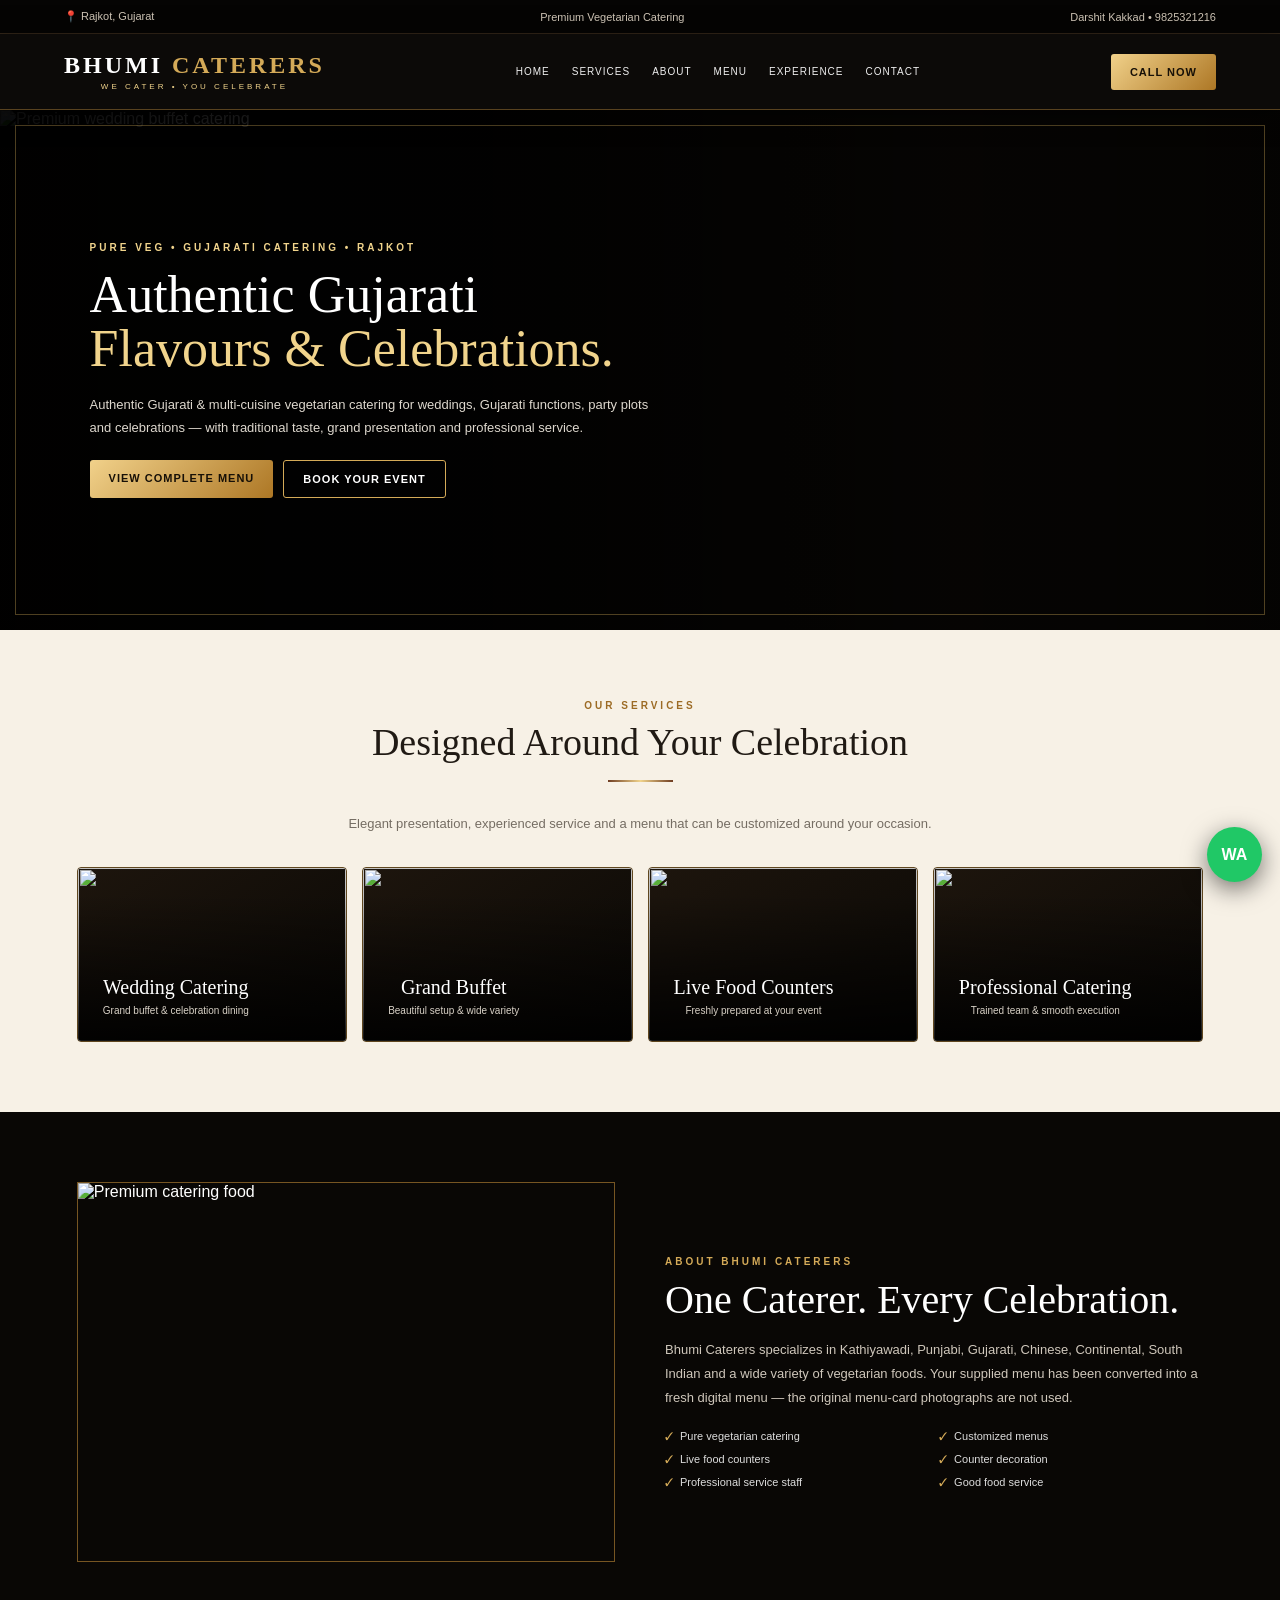
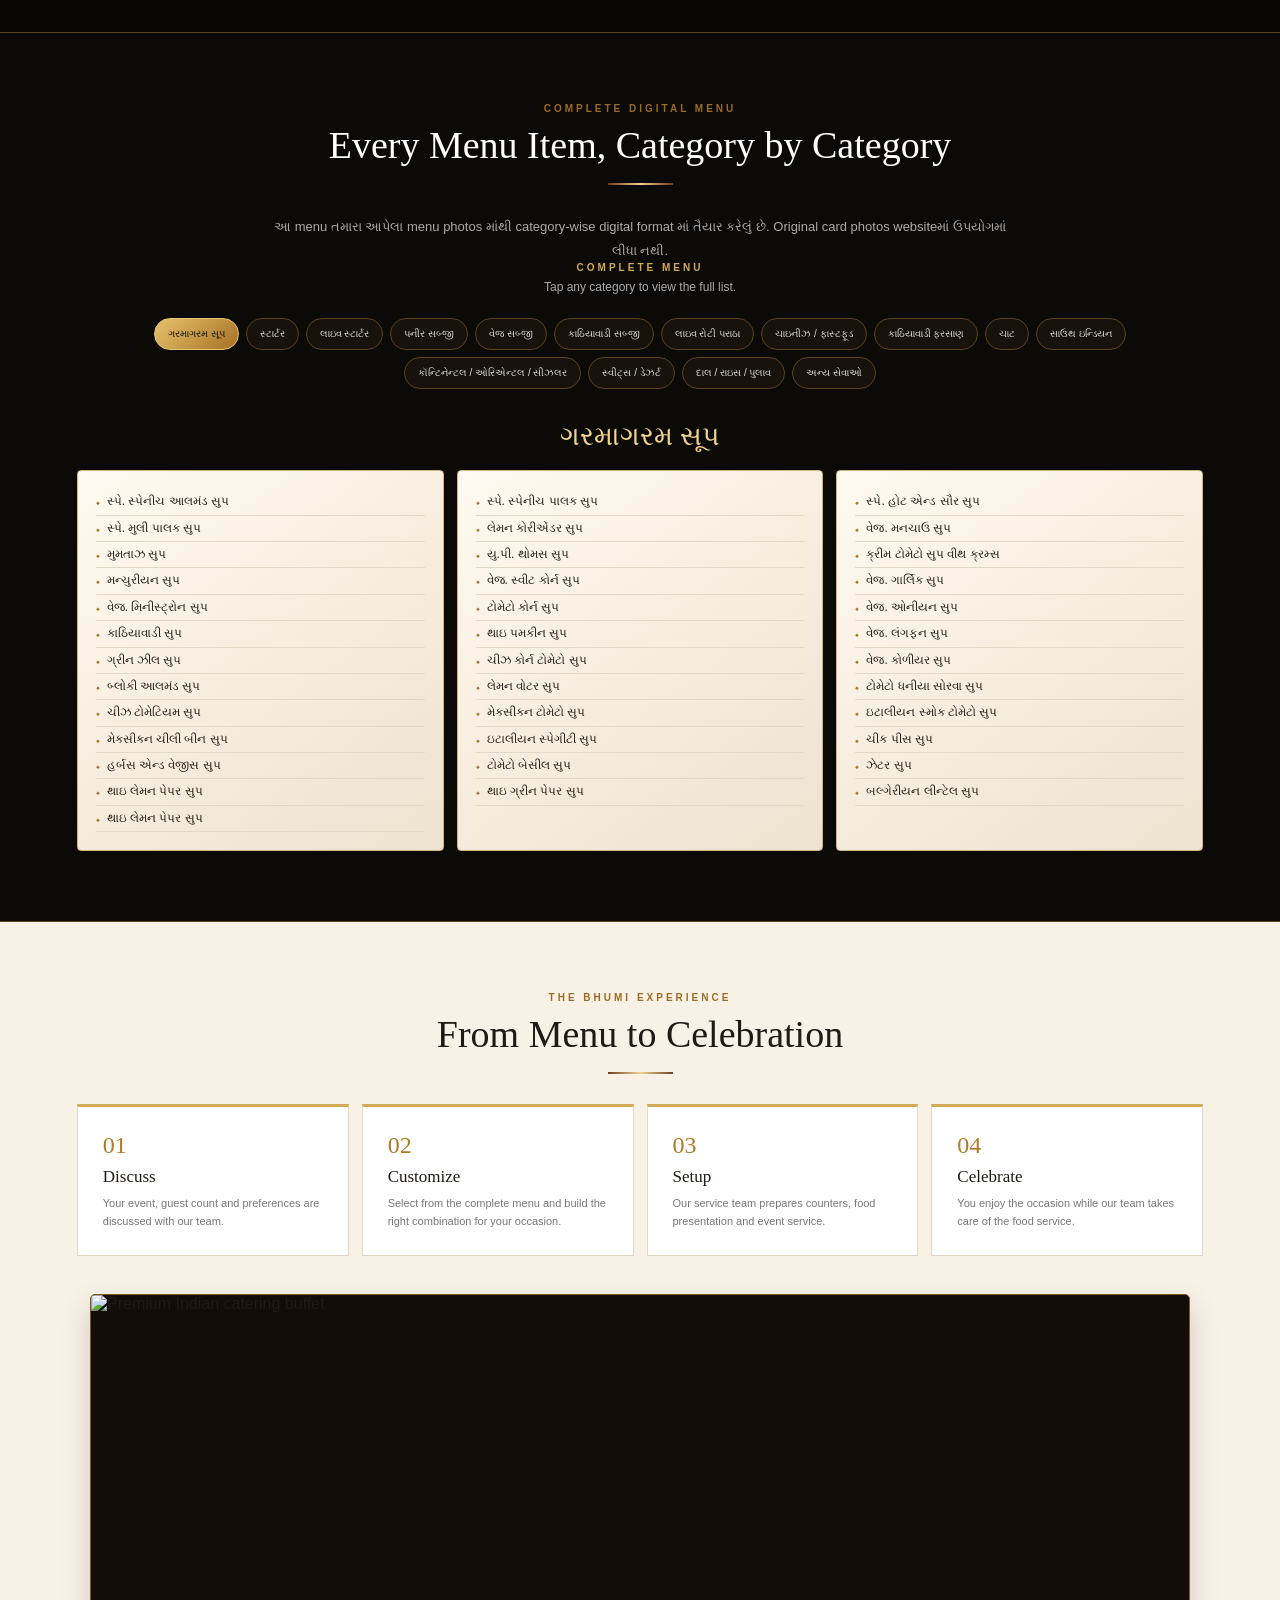
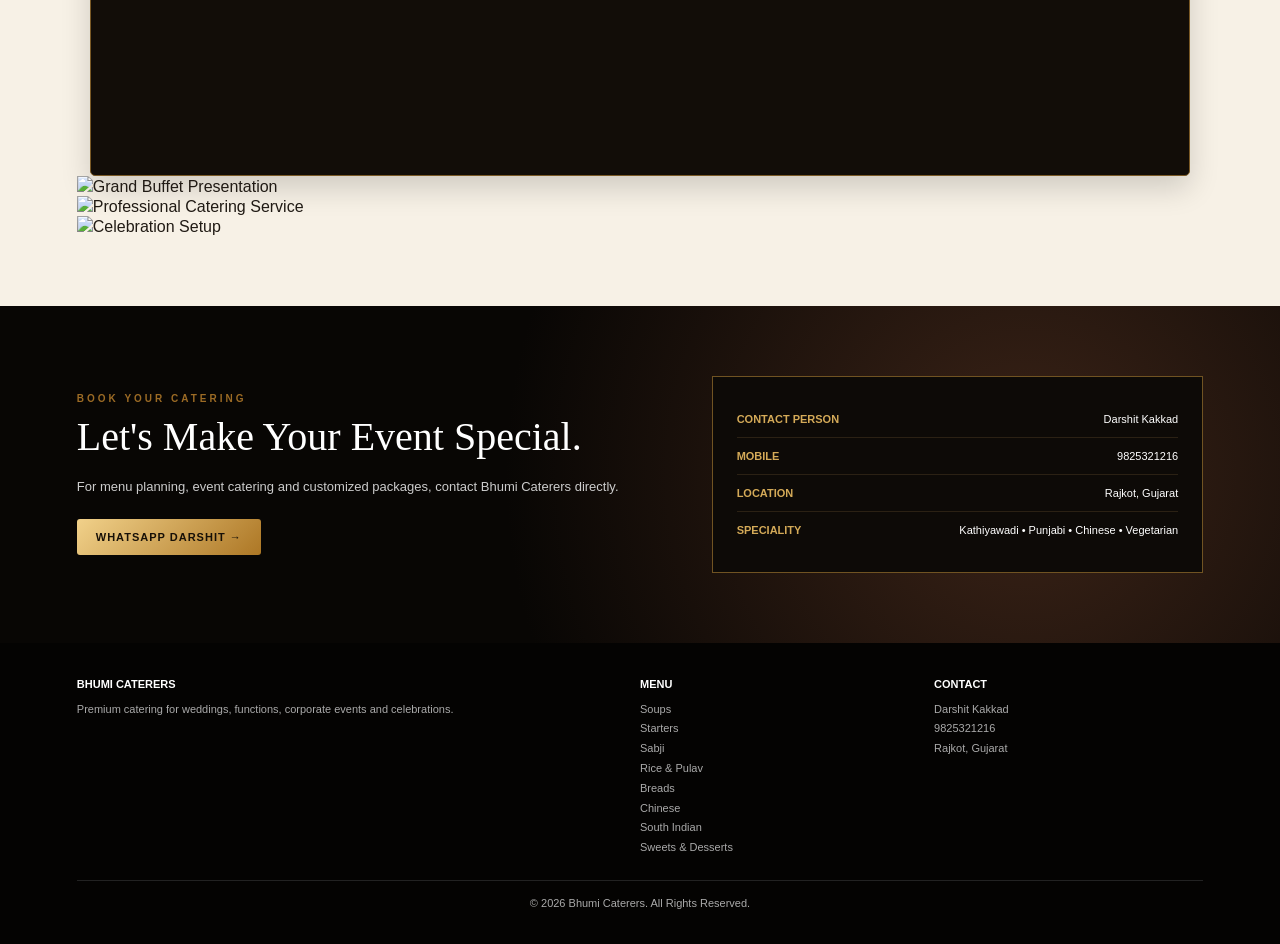
==== commit c47a25d0: "Add files via upload" ====
--- a/index.html
+++ b/index.html
@@ -62,6 +62,35 @@
 .wa{position:fixed;right:18px;bottom:18px;width:55px;height:55px;border-radius:50%;background:#20c866;color:#fff;display:grid;place-items:center;font-weight:bold;z-index:100;box-shadow:0 7px 25px #0008}
 @media(max-width:900px){nav{display:none}.heroContent{width:75%}.services{grid-template-columns:1fr 1fr}.about,.contact{grid-template-columns:1fr}.menuGrid{grid-template-columns:1fr 1fr}.steps{grid-template-columns:1fr 1fr}}
 @media(max-width:600px){.top{font-size:9px}.top span:nth-child(2){display:none}.hero{height:490px}.heroContent{width:100%;padding:45px 7%}.hero:before{inset:9px}h1{font-size:38px}.hero p{font-size:12px}.heroTags{margin-top:12px}.section{padding:55px 5%}.title{font-size:32px}.services,.menuGrid,.steps,.foot{grid-template-columns:1fr}.service{min-height:145px}.about img{height:270px}.brandStatement h2{font-size:32px}.contact h2{font-size:34px}}
+
+.celebrationImage{
+  width:min(100%,1100px);
+  margin:38px auto 0;
+  aspect-ratio:16/7;
+  overflow:hidden;
+  border:1px solid #7a5925;
+  border-radius:5px;
+  background:#120d08;
+  box-shadow:0 12px 30px rgba(0,0,0,.16);
+}
+.celebrationImage img{
+  display:block;
+  width:100%;
+  height:100%;
+  object-fit:cover;
+  object-position:center;
+}
+@media(max-width:600px){
+  .celebrationImage{
+    width:100%;
+    aspect-ratio:4/3;
+    margin-top:25px;
+    border-radius:4px;
+  }
+  .celebrationImage img{
+    object-position:center;
+  }
+}
 </style>
 </head>
 <body>
@@ -114,6 +143,12 @@
 <div class="step"><b>03</b><h3>Setup</h3><p>Our service team prepares counters, food presentation and event service.</p></div>
 <div class="step"><b>04</b><h3>Celebrate</h3><p>You enjoy the occasion while our team takes care of the food service.</p></div>
 </div>
+
+<div class="celebrationImage">
+  <img src="https://images.pexels.com/photos/16884249/pexels-photo-16884249.jpeg?auto=compress&cs=tinysrgb&w=1400"
+       alt="Premium Indian catering buffet">
+</div>
+
 <div class="visuals">
 <div class="visual"><img src="https://images.pexels.com/photos/24863057/pexels-photo-24863057.jpeg?auto=compress&cs=tinysrgb&w=1200"><span>Grand Buffet Presentation</span></div>
 <div class="visual"><img src="https://images.pexels.com/photos/12253092/pexels-photo-12253092.jpeg?auto=compress&cs=tinysrgb&w=1200"><span>Professional Catering Service</span></div>
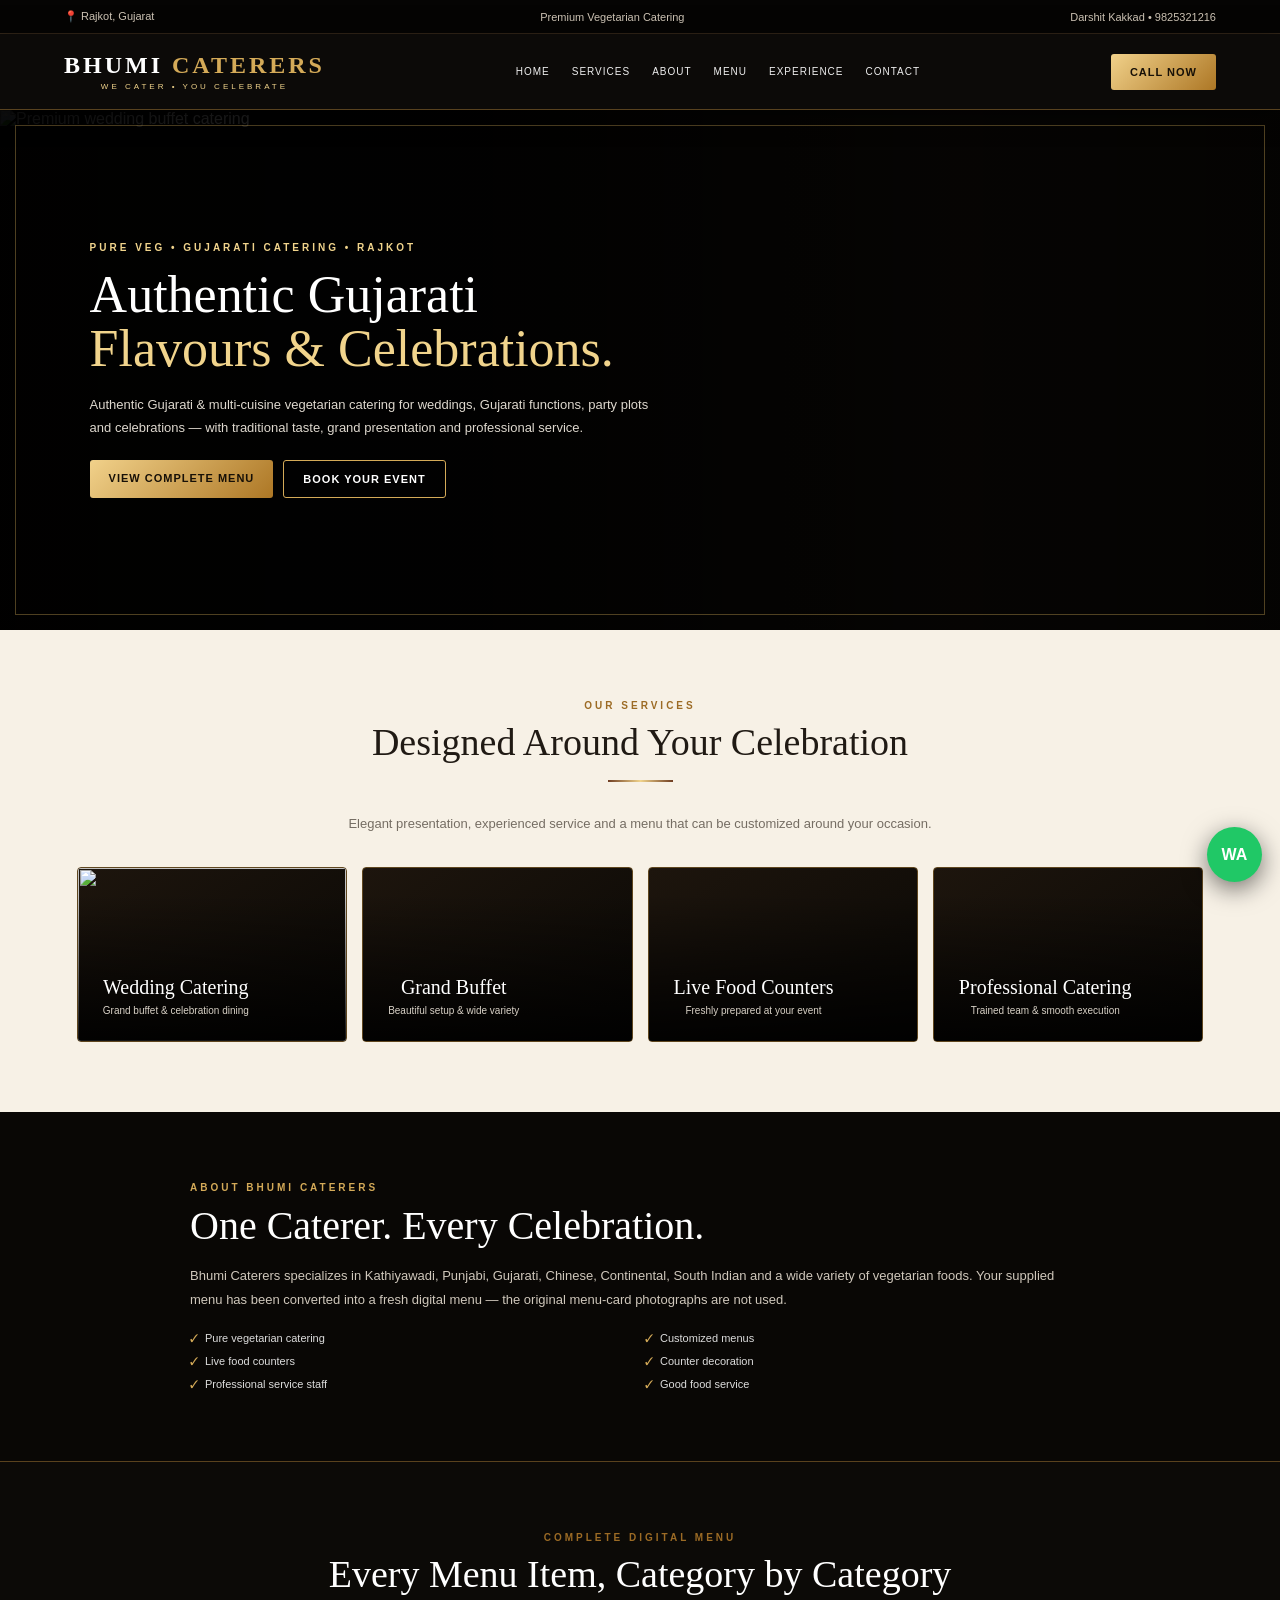
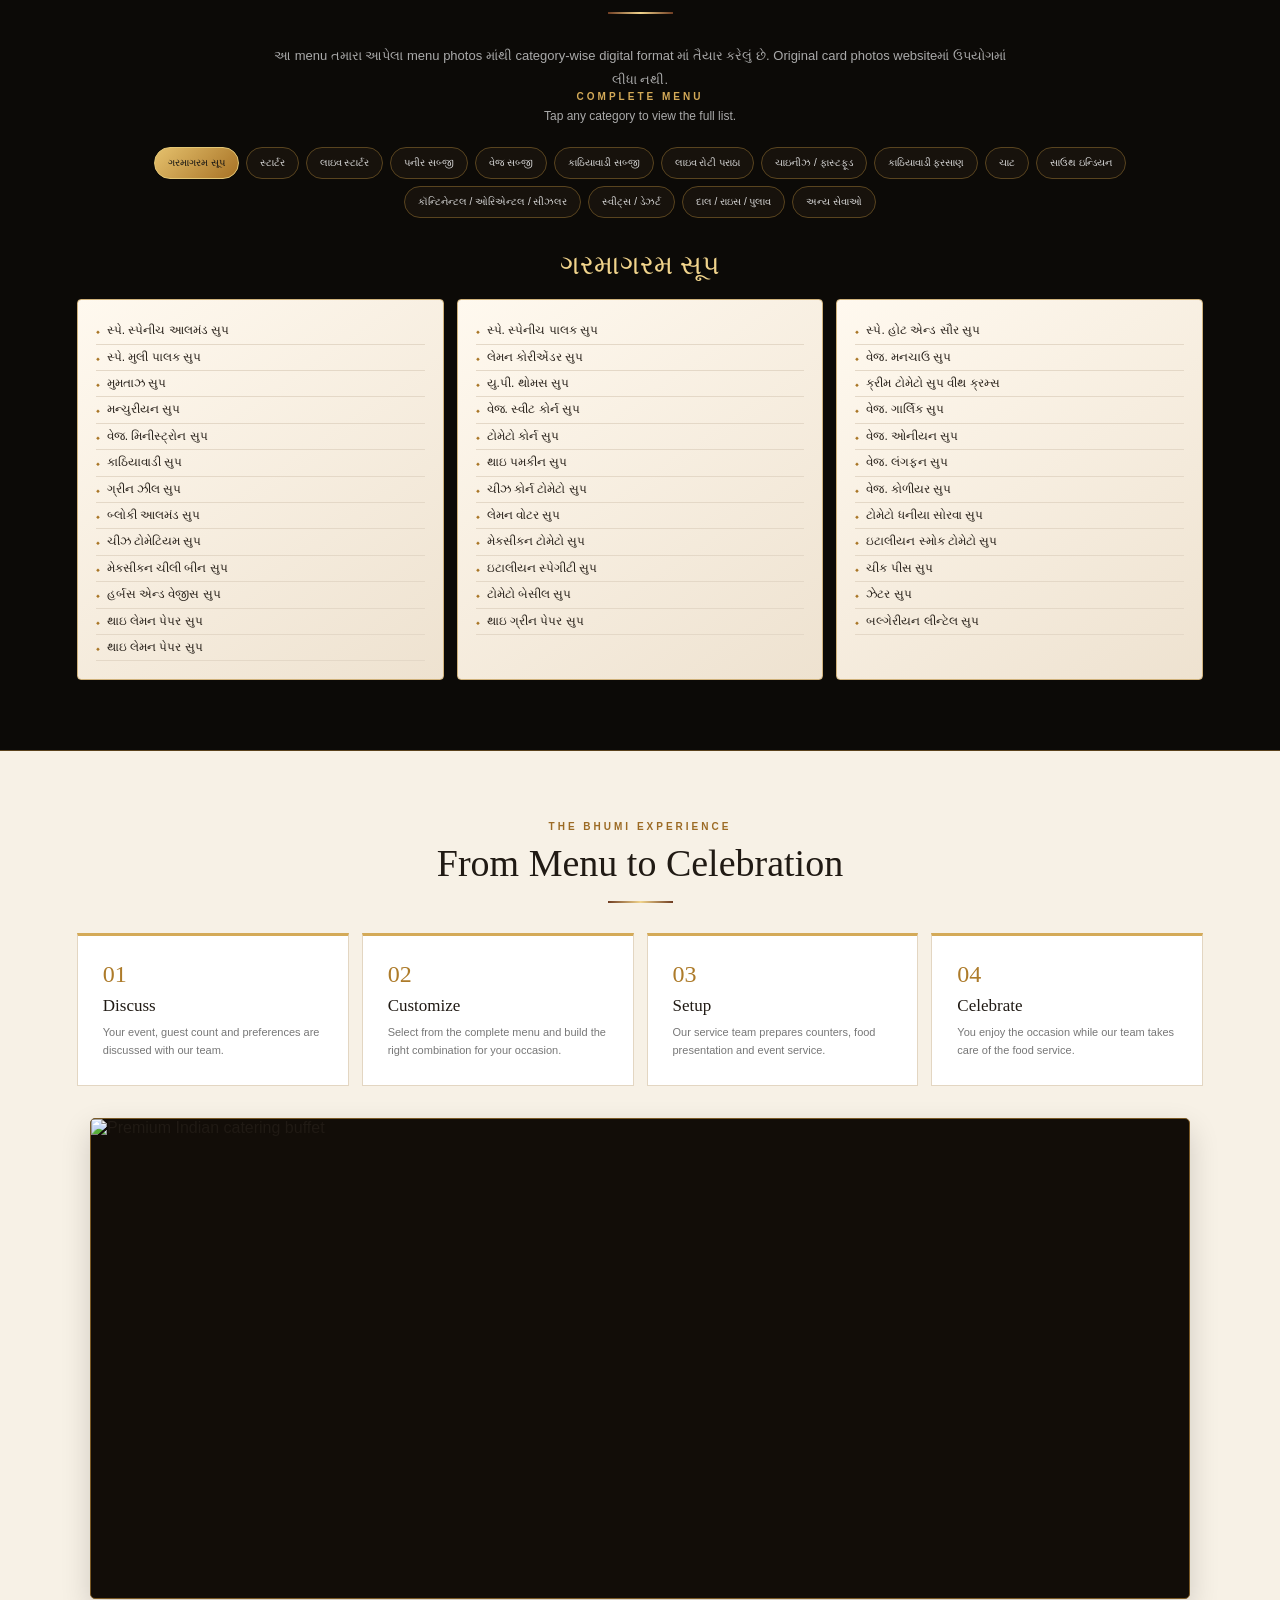
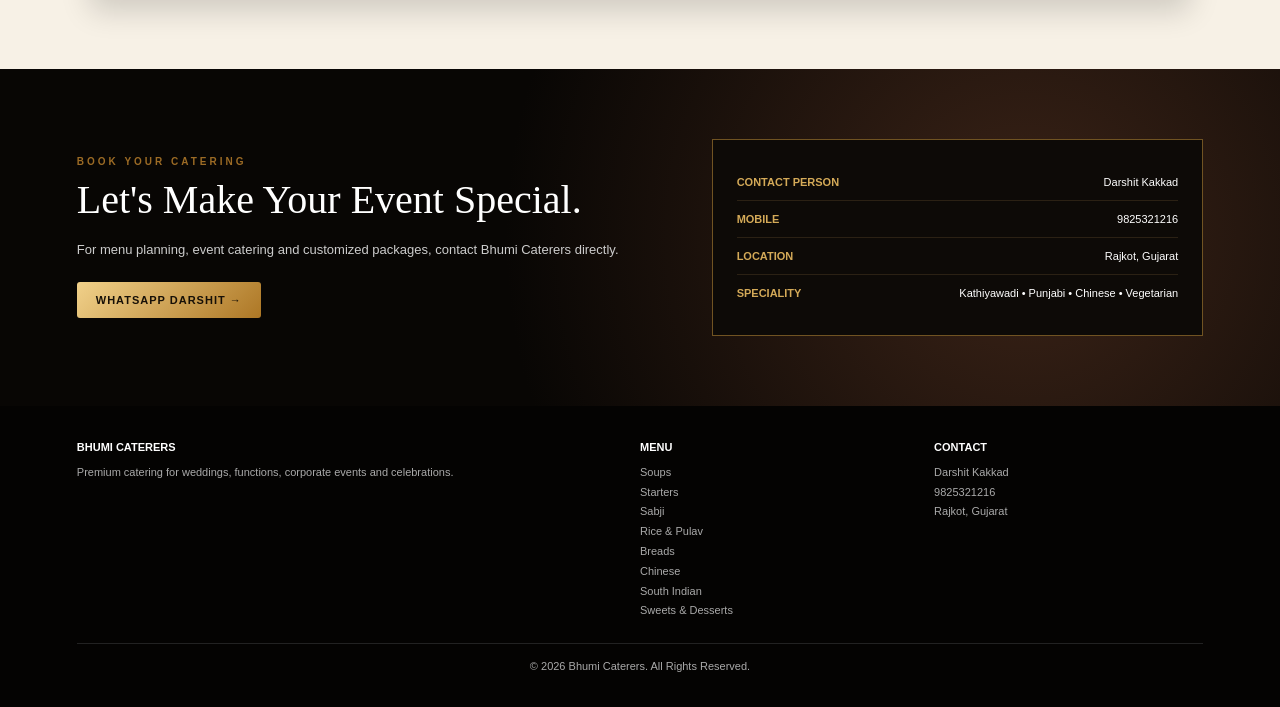
==== commit 504c9d36: "Add files via upload" ====
--- a/index.html
+++ b/index.html
@@ -34,9 +34,9 @@
 .goldline{width:65px;height:2px;margin:16px auto 30px;background:linear-gradient(90deg,var(--brown),var(--gold2),var(--brown))}
 .services{display:grid;grid-template-columns:repeat(4,1fr);gap:15px;margin-top:32px}
 .service{position:relative;min-height:175px;overflow:hidden;background:linear-gradient(145deg,#1d150d,#0a0805);border:1px solid #60471f;border-radius:4px;padding:25px;color:#fff;display:flex;align-items:flex-end}
-.service img{position:absolute;inset:0;width:100%;height:100%;object-fit:cover}.service:after{content:"";position:absolute;inset:0;background:linear-gradient(transparent 15%,rgba(0,0,0,.9))}
+.service img{position:absolute;inset:0;width:100%;height:100%;max-width:none;object-fit:cover}.service:after{content:"";position:absolute;inset:0;background:linear-gradient(transparent 15%,rgba(0,0,0,.9))}
 .service div{position:relative;z-index:2}.service h3{font:20px Georgia;margin-bottom:6px}.service p{font-size:10px;color:#d8d1c6}
-.about{display:grid;grid-template-columns:1fr 1fr;gap:50px;align-items:center}
+.about{display:grid;grid-template-columns:1fr;gap:30px;align-items:center;max-width:900px;margin:auto}
 .about img{width:100%;height:380px;object-fit:cover;border:1px solid #765522}
 .about h2{font:40px Georgia;margin:9px 0 15px}.about p{font-size:13px;line-height:1.85;color:#cfc7bb}
 .points{display:grid;grid-template-columns:1fr 1fr;gap:10px;margin-top:20px;color:#ddd;font-size:11px}.points div:before{content:"✓";color:var(--gold);margin-right:7px}
@@ -64,9 +64,11 @@
 @media(max-width:600px){.top{font-size:9px}.top span:nth-child(2){display:none}.hero{height:490px}.heroContent{width:100%;padding:45px 7%}.hero:before{inset:9px}h1{font-size:38px}.hero p{font-size:12px}.heroTags{margin-top:12px}.section{padding:55px 5%}.title{font-size:32px}.services,.menuGrid,.steps,.foot{grid-template-columns:1fr}.service{min-height:145px}.about img{height:270px}.brandStatement h2{font-size:32px}.contact h2{font-size:34px}}
 
 .celebrationImage{
-  width:min(100%,1100px);
-  margin:38px auto 0;
-  aspect-ratio:16/7;
+  display:block;
+  width:100%;
+  max-width:1100px;
+  margin:32px auto 0;
+  aspect-ratio:16 / 7;
   overflow:hidden;
   border:1px solid #7a5925;
   border-radius:5px;
@@ -74,21 +76,19 @@
   box-shadow:0 12px 30px rgba(0,0,0,.16);
 }
 .celebrationImage img{
-  display:block;
-  width:100%;
-  height:100%;
-  object-fit:cover;
-  object-position:center;
+  display:block !important;
+  width:100% !important;
+  height:100% !important;
+  max-width:none !important;
+  object-fit:cover !important;
+  object-position:center !important;
 }
 @media(max-width:600px){
   .celebrationImage{
     width:100%;
-    aspect-ratio:4/3;
-    margin-top:25px;
-    border-radius:4px;
-  }
-  .celebrationImage img{
-    object-position:center;
+    max-width:100%;
+    aspect-ratio:4 / 3;
+    margin-top:24px;
   }
 }
 </style>
@@ -114,14 +114,14 @@
 <p class="sub">Elegant presentation, experienced service and a menu that can be customized around your occasion.</p>
 <div class="services">
 <div class="service"><img src="https://images.pexels.com/photos/24863057/pexels-photo-24863057.jpeg?auto=compress&cs=tinysrgb&w=1200"><div><h3>Wedding Catering</h3><p>Grand buffet & celebration dining</p></div></div>
-<div class="service"><img src="https://images.pexels.com/photos/4959845/pexels-photo-4959845.jpeg?auto=compress&cs=tinysrgb&w=1200"><div><h3>Grand Buffet</h3><p>Beautiful setup & wide variety</p></div></div>
-<div class="service"><img src="https://images.pexels.com/photos/12253092/pexels-photo-12253092.jpeg?auto=compress&cs=tinysrgb&w=1200"><div><h3>Live Food Counters</h3><p>Freshly prepared at your event</p></div></div>
-<div class="service"><img src="https://images.pexels.com/photos/7648322/pexels-photo-7648322.jpeg?auto=compress&cs=tinysrgb&w=1200"><div><h3>Professional Catering</h3><p>Trained team & smooth execution</p></div></div>
+<div class="service"><div><h3>Grand Buffet</h3><p>Beautiful setup & wide variety</p></div></div>
+<div class="service"><div><h3>Live Food Counters</h3><p>Freshly prepared at your event</p></div></div>
+<div class="service"><div><h3>Professional Catering</h3><p>Trained team & smooth execution</p></div></div>
 </div>
 </section>
 
 <section class="section dark" id="about">
-<div class="about"><img src="https://images.pexels.com/photos/4007053/pexels-photo-4007053.jpeg?auto=compress&cs=tinysrgb&w=1200" alt="Premium catering food"><div>
+<div class="about"><div>
 <div class="eyebrow">ABOUT BHUMI CATERERS</div><h2>One Caterer. Every Celebration.</h2>
 <p>Bhumi Caterers specializes in Kathiyawadi, Punjabi, Gujarati, Chinese, Continental, South Indian and a wide variety of vegetarian foods. Your supplied menu has been converted into a fresh digital menu — the original menu-card photographs are not used.</p>
 <div class="points"><div>Pure vegetarian catering</div><div>Customized menus</div><div>Live food counters</div><div>Counter decoration</div><div>Professional service staff</div><div>Good food service</div></div>
@@ -149,14 +149,9 @@
        alt="Premium Indian catering buffet">
 </div>
 
-<div class="visuals">
-<div class="visual"><img src="https://images.pexels.com/photos/24863057/pexels-photo-24863057.jpeg?auto=compress&cs=tinysrgb&w=1200"><span>Grand Buffet Presentation</span></div>
-<div class="visual"><img src="https://images.pexels.com/photos/12253092/pexels-photo-12253092.jpeg?auto=compress&cs=tinysrgb&w=1200"><span>Professional Catering Service</span></div>
-<div class="visual"><img src="https://images.pexels.com/photos/4959845/pexels-photo-4959845.jpeg?auto=compress&cs=tinysrgb&w=1200"><span>Celebration Setup</span></div>
-</div>
 </section>
 
-<section class="section contact" id="contact">
+<section class="section contact id="contact">
 <div><div class="eyebrow">BOOK YOUR CATERING</div><h2>Let's Make Your Event Special.</h2><p>For menu planning, event catering and customized packages, contact Bhumi Caterers directly.</p><div class="actions"><a class="btn" href="https://wa.me/919825321216?text=Hello%20Bhumi%20Caterers,%20I%20want%20to%20discuss%20catering." target="_blank">WHATSAPP DARSHIT →</a></div></div>
 <div class="contactBox"><div class="row"><b>CONTACT PERSON</b><span>Darshit Kakkad</span></div><div class="row"><b>MOBILE</b><span>9825321216</span></div><div class="row"><b>LOCATION</b><span>Rajkot, Gujarat</span></div><div class="row"><b>SPECIALITY</b><span>Kathiyawadi • Punjabi • Chinese • Vegetarian</span></div></div>
 </section>
